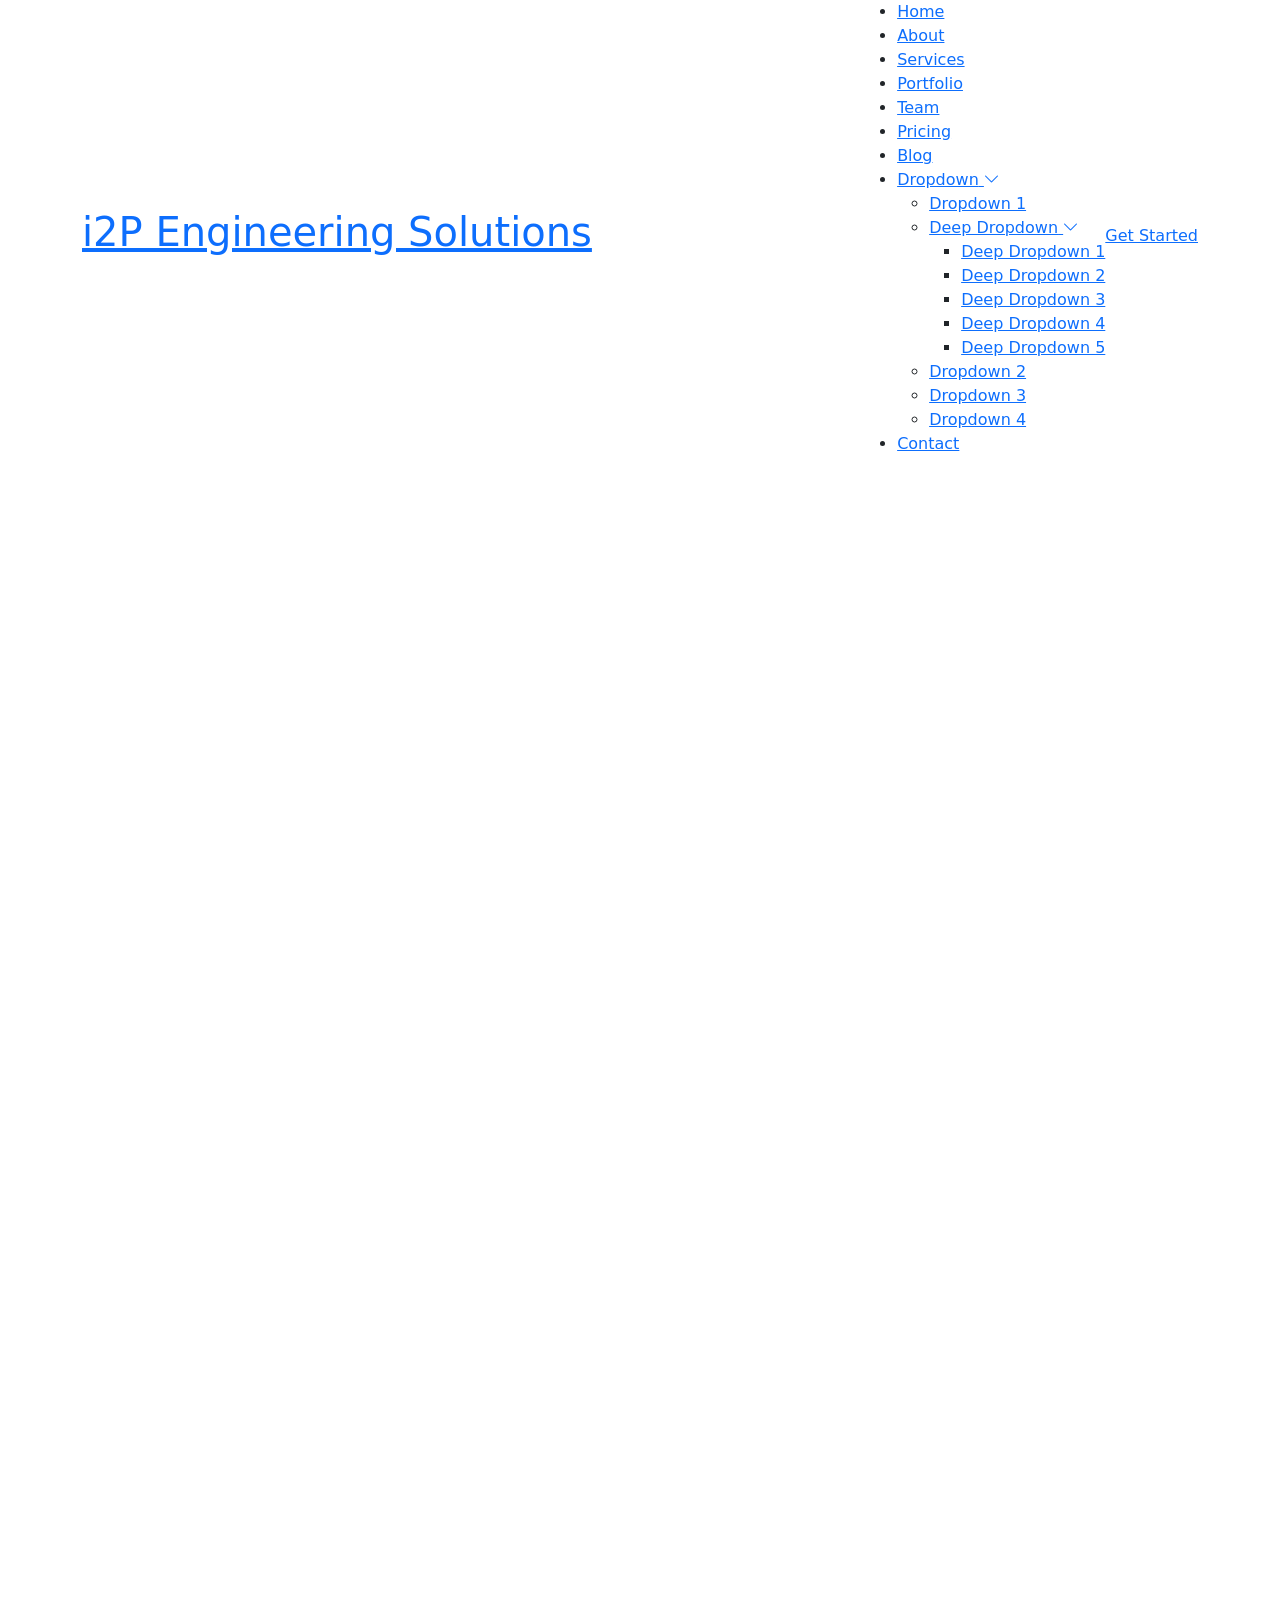
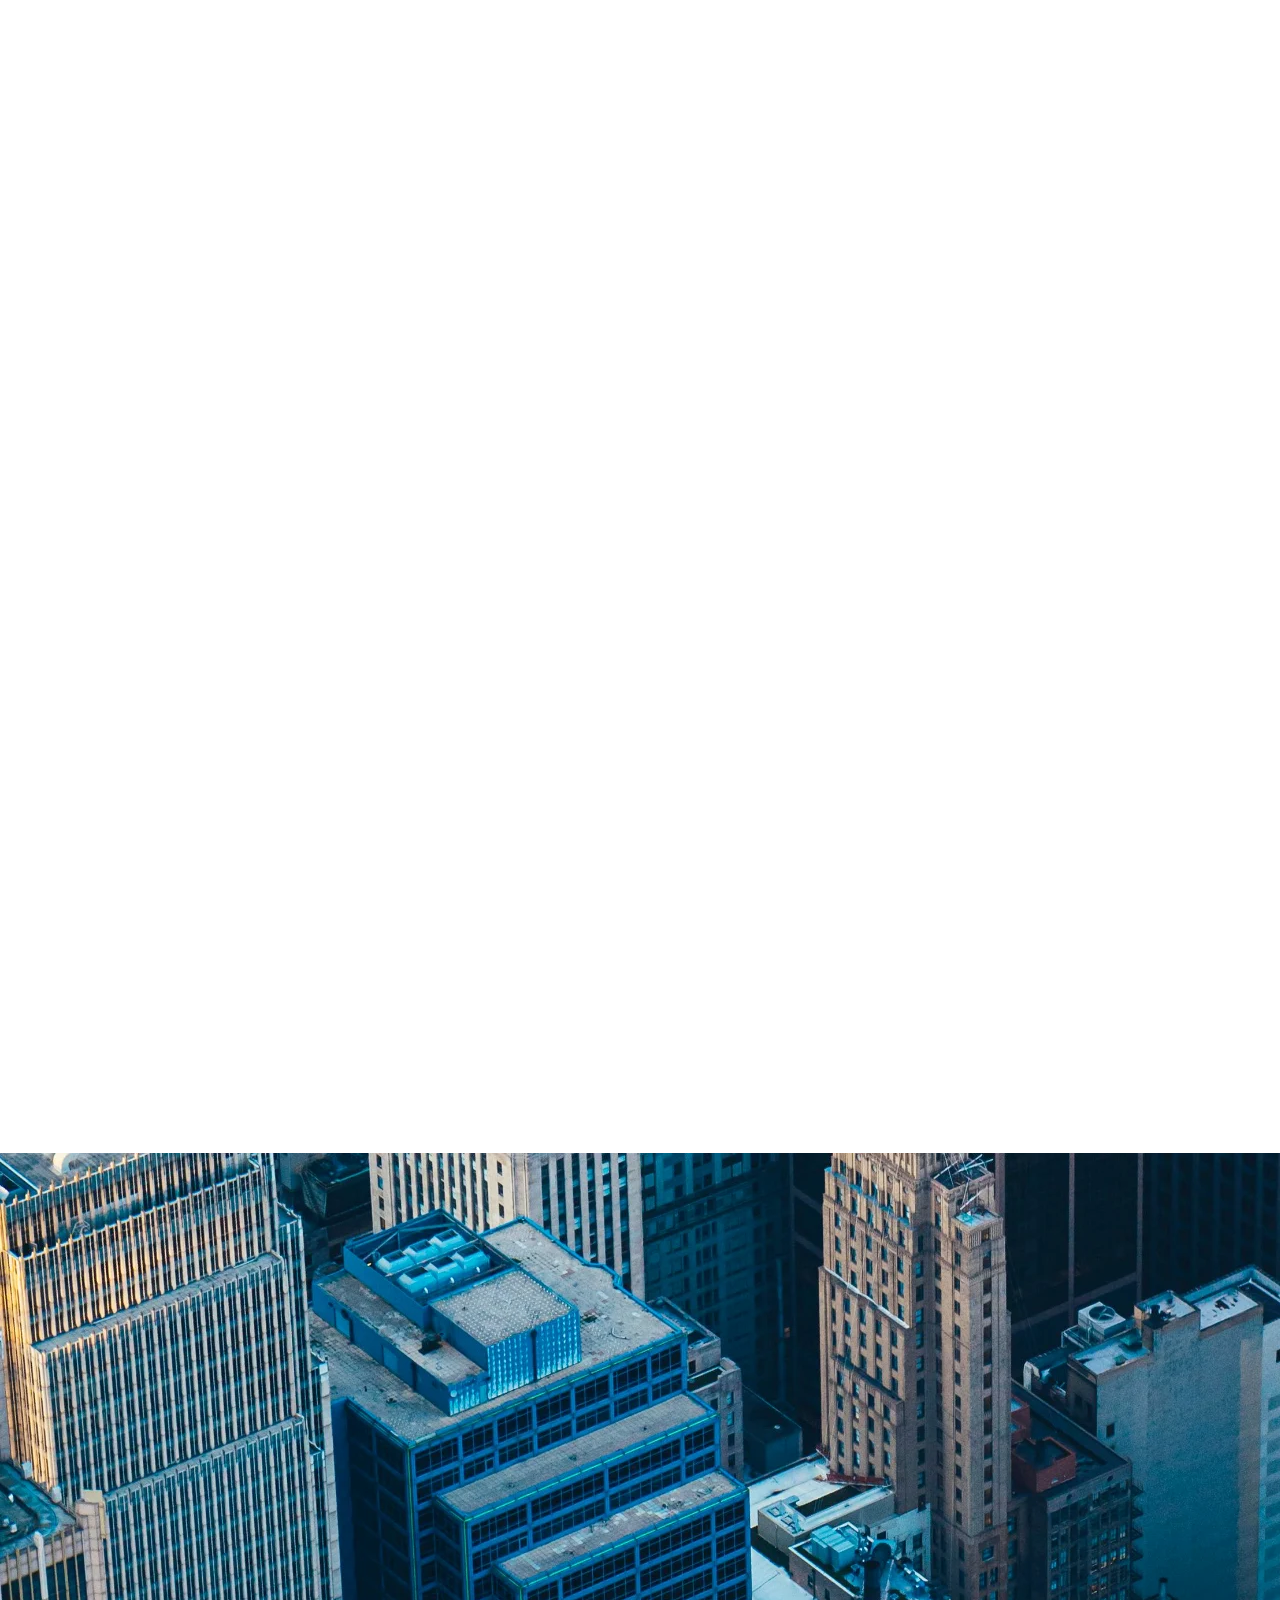
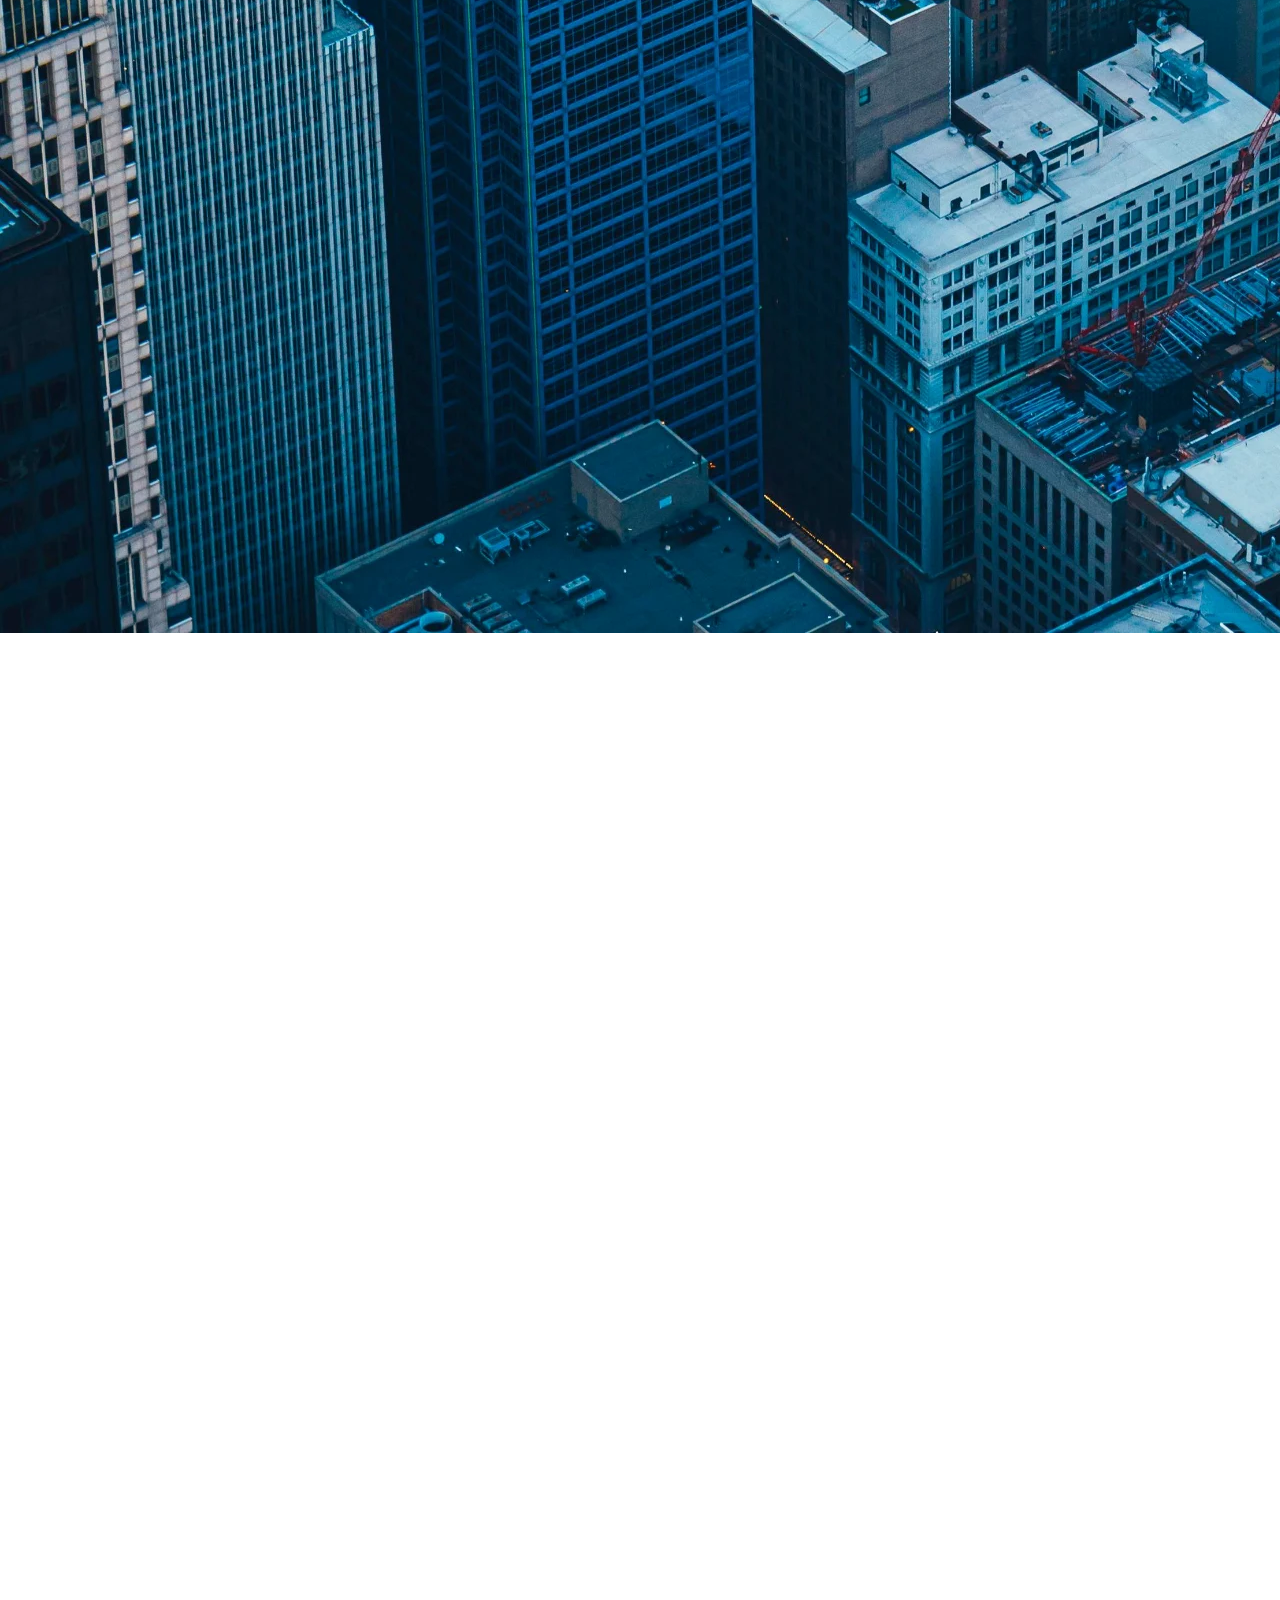
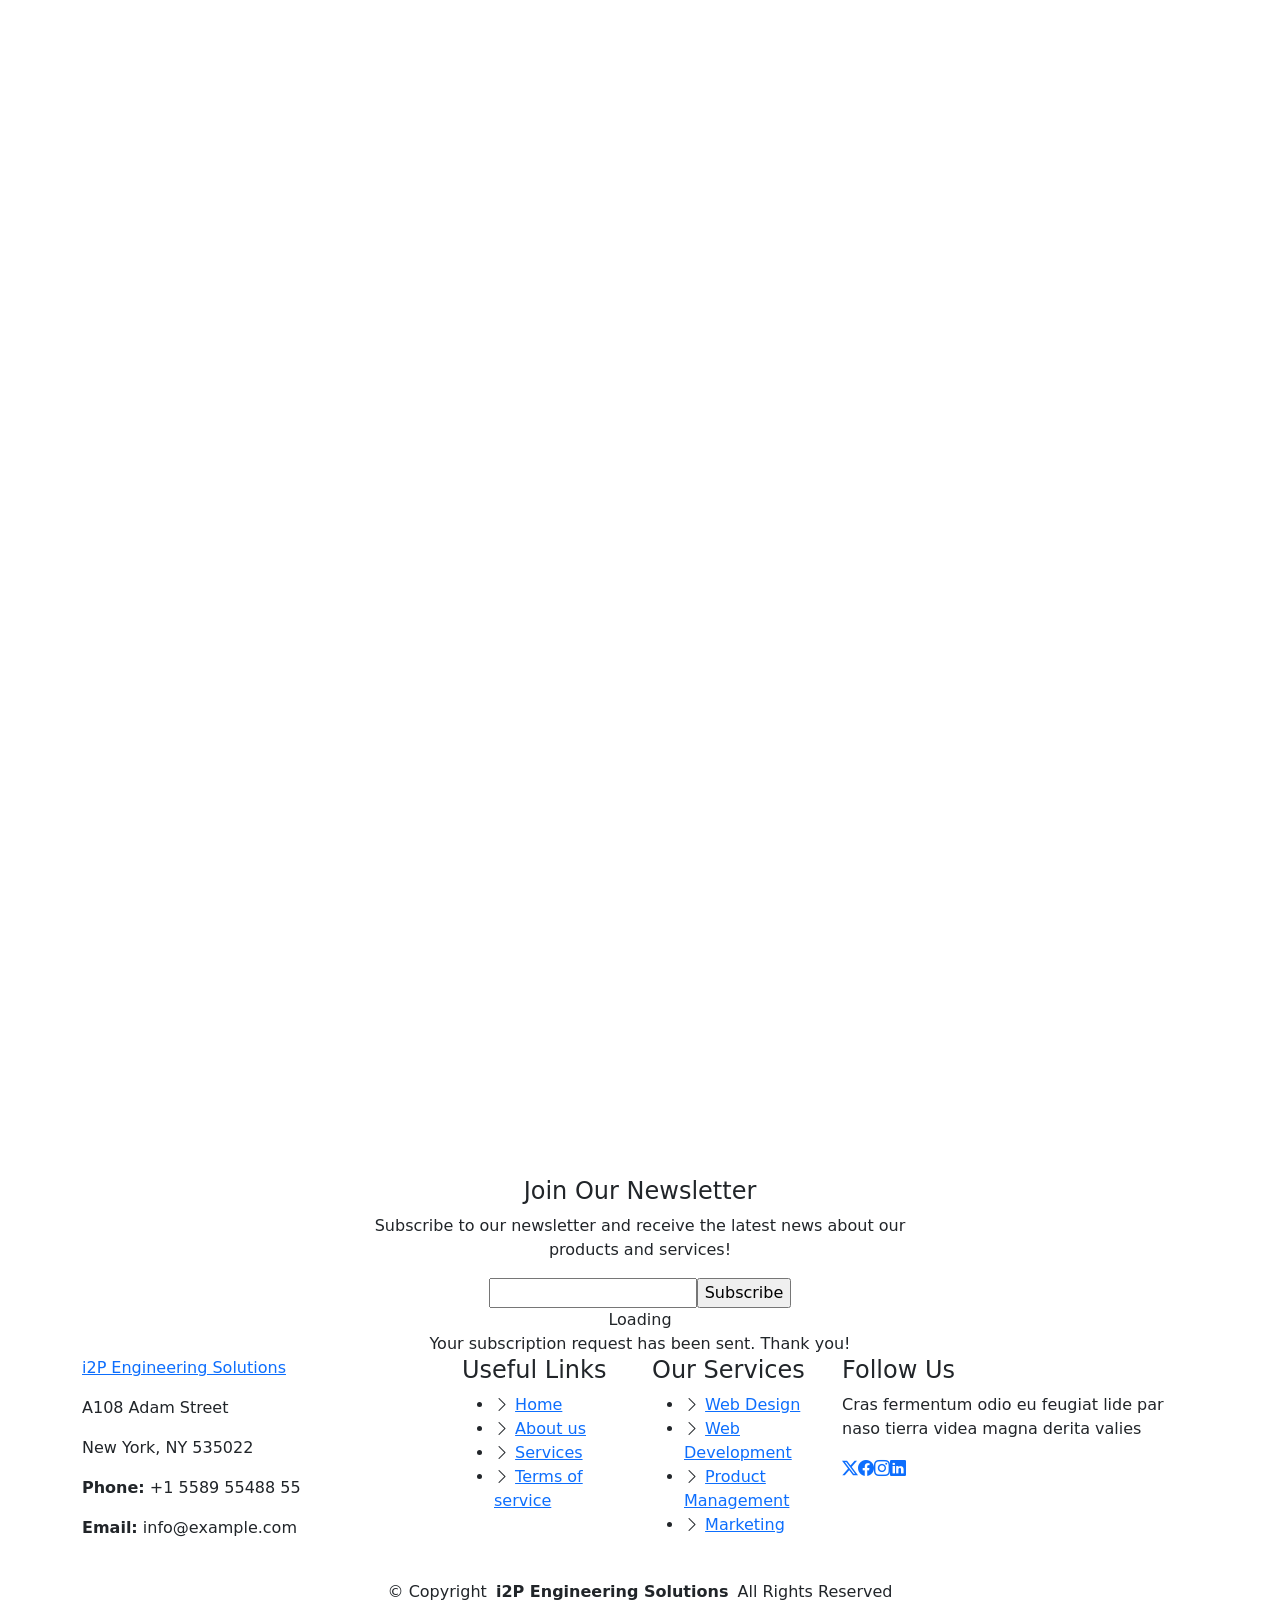
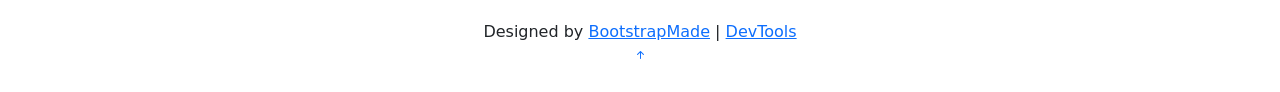
==== index.html @ 7c706ab8 "changed name" ====
<!DOCTYPE html>
<html lang="en">

<head>
  <meta charset="utf-8">
  <meta content="width=device-width, initial-scale=1.0" name="viewport">
  <title>Index - i2P Engineering Solutions</title>
  <meta name="description" content="">
  <meta name="keywords" content="">

  <!-- Favicons -->
  <link href="assets/img/favicon.png" rel="icon">
  <link href="assets/img/apple-touch-icon.png" rel="apple-touch-icon">

  <!-- Fonts -->
  <link href="https://fonts.googleapis.com" rel="preconnect">
  <link href="https://fonts.gstatic.com" rel="preconnect" crossorigin>
  <link href="https://fonts.googleapis.com/css2?family=Open+Sans:ital,wght@0,300;0,400;0,500;0,600;0,700;0,800;1,300;1,400;1,500;1,600;1,700;1,800&family=Poppins:ital,wght@0,100;0,200;0,300;0,400;0,500;0,600;0,700;0,800;0,900;1,100;1,200;1,300;1,400;1,500;1,600;1,700;1,800;1,900&family=Jost:ital,wght@0,100;0,200;0,300;0,400;0,500;0,600;0,700;0,800;0,900;1,100;1,200;1,300;1,400;1,500;1,600;1,700;1,800;1,900&display=swap" rel="stylesheet">

  <!-- Vendor CSS Files -->
  <link href="assets/vendor/bootstrap/css/bootstrap.min.css" rel="stylesheet">
  <link href="assets/vendor/bootstrap-icons/bootstrap-icons.css" rel="stylesheet">
  <link href="assets/vendor/aos/aos.css" rel="stylesheet">
  <link href="assets/vendor/glightbox/css/glightbox.min.css" rel="stylesheet">
  <link href="assets/vendor/swiper/swiper-bundle.min.css" rel="stylesheet">

  <!-- Main CSS File -->
  <link href="assets/css/main.css" rel="stylesheet">

  <!-- =======================================================
  * Company Name: i2P Engineering Solutions
  * Template URL: https://bootstrapmade.com/arsha-free-bootstrap-html-template-corporate/
  * Updated: Feb 22 2025 with Bootstrap v5.3.3
  * Author: BootstrapMade.com
  * License: https://bootstrapmade.com/license/
  ======================================================== -->
</head>

<body class="index-page">

  <header id="header" class="header d-flex align-items-center fixed-top">
    <div class="container-fluid container-xl position-relative d-flex align-items-center">

      <a href="index.html" class="logo d-flex align-items-center me-auto">
        <!-- Uncomment the line below if you also wish to use an image logo -->
        <!-- <img src="assets/img/logo.webp" alt=""> -->
        <h1 class="sitename">i2P Engineering Solutions</h1>
      </a>

      <nav id="navmenu" class="navmenu">
        <ul>
          <li><a href="#hero" class="active">Home</a></li>
          <li><a href="#about">About</a></li>
          <li><a href="#services">Services</a></li>
          <li><a href="#portfolio">Portfolio</a></li>
          <li><a href="#team">Team</a></li>
          <li><a href="#pricing">Pricing</a></li>
          <li><a href="blog.html">Blog</a></li>
          <li class="dropdown"><a href="#"><span>Dropdown</span> <i class="bi bi-chevron-down toggle-dropdown"></i></a>
            <ul>
              <li><a href="#">Dropdown 1</a></li>
              <li class="dropdown"><a href="#"><span>Deep Dropdown</span> <i class="bi bi-chevron-down toggle-dropdown"></i></a>
                <ul>
                  <li><a href="#">Deep Dropdown 1</a></li>
                  <li><a href="#">Deep Dropdown 2</a></li>
                  <li><a href="#">Deep Dropdown 3</a></li>
                  <li><a href="#">Deep Dropdown 4</a></li>
                  <li><a href="#">Deep Dropdown 5</a></li>
                </ul>
              </li>
              <li><a href="#">Dropdown 2</a></li>
              <li><a href="#">Dropdown 3</a></li>
              <li><a href="#">Dropdown 4</a></li>
            </ul>
          </li>
          <li><a href="#contact">Contact</a></li>
        </ul>
        <i class="mobile-nav-toggle d-xl-none bi bi-list"></i>
      </nav>

      <a class="btn-getstarted" href="#about">Get Started</a>

    </div>
  </header>

  <main class="main">

    <!-- Hero Section -->
    <section id="hero" class="hero section dark-background">

      <div class="container">
        <div class="row gy-4">
          <div class="col-lg-6 order-2 order-lg-1 d-flex flex-column justify-content-center" data-aos="zoom-out">
            <h1>Better Solutions For Your Business</h1>
            <p>We are team of talented designers making websites with Bootstrap</p>
            <div class="d-flex">
              <a href="#about" class="btn-get-started">Get Started</a>
              <a href="https://www.youtube.com/watch?v=Y7f98aduVJ8" class="glightbox btn-watch-video d-flex align-items-center"><i class="bi bi-play-circle"></i><span>Watch Video</span></a>
            </div>
          </div>
          <div class="col-lg-6 order-1 order-lg-2 hero-img" data-aos="zoom-out" data-aos-delay="200">
            <img src="assets/img/hero-img.png" class="img-fluid animated" alt="">
          </div>
        </div>
      </div>

    </section><!-- /Hero Section -->

    <!-- Clients Section -->
    <section id="clients" class="clients section light-background">

      <div class="container" data-aos="zoom-in">

        <div class="swiper init-swiper">
          <script type="application/json" class="swiper-config">
            {
              "loop": true,
              "speed": 600,
              "autoplay": {
                "delay": 5000
              },
              "slidesPerView": "auto",
              "pagination": {
                "el": ".swiper-pagination",
                "type": "bullets",
                "clickable": true
              },
              "breakpoints": {
                "320": {
                  "slidesPerView": 2,
                  "spaceBetween": 40
                },
                "480": {
                  "slidesPerView": 3,
                  "spaceBetween": 60
                },
                "640": {
                  "slidesPerView": 4,
                  "spaceBetween": 80
                },
                "992": {
                  "slidesPerView": 5,
                  "spaceBetween": 120
                },
                "1200": {
                  "slidesPerView": 6,
                  "spaceBetween": 120
                }
              }
            }
          </script>
          <div class="swiper-wrapper align-items-center">
            <div class="swiper-slide"><img src="assets/img/clients/clients-1.webp" class="img-fluid" alt=""></div>
            <div class="swiper-slide"><img src="assets/img/clients/clients-2.webp" class="img-fluid" alt=""></div>
            <div class="swiper-slide"><img src="assets/img/clients/clients-3.webp" class="img-fluid" alt=""></div>
            <div class="swiper-slide"><img src="assets/img/clients/clients-4.webp" class="img-fluid" alt=""></div>
            <div class="swiper-slide"><img src="assets/img/clients/clients-5.webp" class="img-fluid" alt=""></div>
            <div class="swiper-slide"><img src="assets/img/clients/clients-6.webp" class="img-fluid" alt=""></div>
            <div class="swiper-slide"><img src="assets/img/clients/clients-7.webp" class="img-fluid" alt=""></div>
            <div class="swiper-slide"><img src="assets/img/clients/clients-8.webp" class="img-fluid" alt=""></div>
          </div>
        </div>

      </div>

    </section><!-- /Clients Section -->

    <!-- About Section -->
    <section id="about" class="about section">

      <!-- Section Title -->
      <div class="container section-title" data-aos="fade-up">
        <h2>About Us</h2>
      </div><!-- End Section Title -->

      <div class="container">

        <div class="row gy-4">

          <div class="col-lg-6 content" data-aos="fade-up" data-aos-delay="100">
            <p>
              Lorem ipsum dolor sit amet, consectetur adipiscing elit, sed do eiusmod tempor incididunt ut labore et dolore
              magna aliqua.
            </p>
            <ul>
              <li><i class="bi bi-check2-circle"></i> <span>Ullamco laboris nisi ut aliquip ex ea commodo consequat.</span></li>
              <li><i class="bi bi-check2-circle"></i> <span>Duis aute irure dolor in reprehenderit in voluptate velit.</span></li>
              <li><i class="bi bi-check2-circle"></i> <span>Ullamco laboris nisi ut aliquip ex ea commodo</span></li>
            </ul>
          </div>

          <div class="col-lg-6" data-aos="fade-up" data-aos-delay="200">
            <p>Ullamco laboris nisi ut aliquip ex ea commodo consequat. Duis aute irure dolor in reprehenderit in voluptate velit esse cillum dolore eu fugiat nulla pariatur. Excepteur sint occaecat cupidatat non proident, sunt in culpa qui officia deserunt mollit anim id est laborum. </p>
            <a href="#" class="read-more"><span>Read More</span><i class="bi bi-arrow-right"></i></a>
          </div>

        </div>

      </div>

    </section><!-- /About Section -->

    <!-- Why Us Section -->
    <section id="why-us" class="section why-us light-background" data-builder="section">

      <div class="container-fluid">

        <div class="row gy-4">

          <div class="col-lg-7 d-flex flex-column justify-content-center order-2 order-lg-1">

            <div class="content px-xl-5" data-aos="fade-up" data-aos-delay="100">
              <h3><span>Eum ipsam laborum deleniti </span><strong>velit pariatur architecto aut nihil</strong></h3>
              <p>
                Lorem ipsum dolor sit amet, consectetur adipiscing elit, sed do eiusmod tempor incididunt ut labore et dolore magna aliqua. Duis aute irure dolor in reprehenderit
              </p>
            </div>

            <div class="faq-container px-xl-5" data-aos="fade-up" data-aos-delay="200">

              <div class="faq-item faq-active">

                <h3><span>01</span> Non consectetur a erat nam at lectus urna duis?</h3>
                <div class="faq-content">
                  <p>Feugiat pretium nibh ipsum consequat. Tempus iaculis urna id volutpat lacus laoreet non curabitur gravida. Venenatis lectus magna fringilla urna porttitor rhoncus dolor purus non.</p>
                </div>
                <i class="faq-toggle bi bi-chevron-right"></i>
              </div><!-- End Faq item-->

              <div class="faq-item">
                <h3><span>02</span> Feugiat scelerisque varius morbi enim nunc faucibus a pellentesque?</h3>
                <div class="faq-content">
                  <p>Dolor sit amet consectetur adipiscing elit pellentesque habitant morbi. Id interdum velit laoreet id donec ultrices. Fringilla phasellus faucibus scelerisque eleifend donec pretium. Est pellentesque elit ullamcorper dignissim. Mauris ultrices eros in cursus turpis massa tincidunt dui.</p>
                </div>
                <i class="faq-toggle bi bi-chevron-right"></i>
              </div><!-- End Faq item-->

              <div class="faq-item">
                <h3><span>03</span> Dolor sit amet consectetur adipiscing elit pellentesque?</h3>
                <div class="faq-content">
                  <p>Eleifend mi in nulla posuere sollicitudin aliquam ultrices sagittis orci. Faucibus pulvinar elementum integer enim. Sem nulla pharetra diam sit amet nisl suscipit. Rutrum tellus pellentesque eu tincidunt. Lectus urna duis convallis convallis tellus. Urna molestie at elementum eu facilisis sed odio morbi quis</p>
                </div>
                <i class="faq-toggle bi bi-chevron-right"></i>
              </div><!-- End Faq item-->

            </div>

          </div>

          <div class="col-lg-5 order-1 order-lg-2 why-us-img">
            <img src="assets/img/why-us.png" class="img-fluid" alt="" data-aos="zoom-in" data-aos-delay="100">
          </div>
        </div>

      </div>

    </section><!-- /Why Us Section -->

    <!-- Skills Section -->
    <section id="skills" class="skills section">

      <div class="container" data-aos="fade-up" data-aos-delay="100">

        <div class="row">

          <div class="col-lg-6 d-flex align-items-center">
            <img src="assets/img/illustration/illustration-10.webp" class="img-fluid" alt="">
          </div>

          <div class="col-lg-6 pt-4 pt-lg-0 content">

            <h3>Voluptatem dignissimos provident quasi corporis voluptas</h3>
            <p class="fst-italic">
              Lorem ipsum dolor sit amet, consectetur adipiscing elit, sed do eiusmod tempor incididunt ut labore et dolore magna aliqua.
            </p>

            <div class="skills-content skills-animation">

              <div class="progress">
                <span class="skill"><span>HTML</span> <i class="val">100%</i></span>
                <div class="progress-bar-wrap">
                  <div class="progress-bar" role="progressbar" aria-valuenow="100" aria-valuemin="0" aria-valuemax="100"></div>
                </div>
              </div><!-- End Skills Item -->

              <div class="progress">
                <span class="skill"><span>CSS</span> <i class="val">90%</i></span>
                <div class="progress-bar-wrap">
                  <div class="progress-bar" role="progressbar" aria-valuenow="90" aria-valuemin="0" aria-valuemax="100"></div>
                </div>
              </div><!-- End Skills Item -->

              <div class="progress">
                <span class="skill"><span>JavaScript</span> <i class="val">75%</i></span>
                <div class="progress-bar-wrap">
                  <div class="progress-bar" role="progressbar" aria-valuenow="75" aria-valuemin="0" aria-valuemax="100"></div>
                </div>
              </div><!-- End Skills Item -->

              <div class="progress">
                <span class="skill"><span>Photoshop</span> <i class="val">55%</i></span>
                <div class="progress-bar-wrap">
                  <div class="progress-bar" role="progressbar" aria-valuenow="55" aria-valuemin="0" aria-valuemax="100"></div>
                </div>
              </div><!-- End Skills Item -->

            </div>

          </div>
        </div>

      </div>

    </section><!-- /Skills Section -->

    <!-- Services Section -->
    <section id="services" class="services section light-background">

      <!-- Section Title -->
      <div class="container section-title" data-aos="fade-up">
        <h2>Services</h2>
        <p>Necessitatibus eius consequatur ex aliquid fuga eum quidem sint consectetur velit</p>
      </div><!-- End Section Title -->

      <div class="container">

        <div class="row gy-4">

          <div class="col-xl-3 col-md-6 d-flex" data-aos="fade-up" data-aos-delay="100">
            <div class="service-item position-relative">
              <div class="icon"><i class="bi bi-activity icon"></i></div>
              <h4><a href="" class="stretched-link">Lorem Ipsum</a></h4>
              <p>Voluptatum deleniti atque corrupti quos dolores et quas molestias excepturi</p>
            </div>
          </div><!-- End Service Item -->

          <div class="col-xl-3 col-md-6 d-flex" data-aos="fade-up" data-aos-delay="200">
            <div class="service-item position-relative">
              <div class="icon"><i class="bi bi-bounding-box-circles icon"></i></div>
              <h4><a href="" class="stretched-link">Sed ut perspici</a></h4>
              <p>Duis aute irure dolor in reprehenderit in voluptate velit esse cillum dolore</p>
            </div>
          </div><!-- End Service Item -->

          <div class="col-xl-3 col-md-6 d-flex" data-aos="fade-up" data-aos-delay="300">
            <div class="service-item position-relative">
              <div class="icon"><i class="bi bi-calendar4-week icon"></i></div>
              <h4><a href="" class="stretched-link">Magni Dolores</a></h4>
              <p>Excepteur sint occaecat cupidatat non proident, sunt in culpa qui officia</p>
            </div>
          </div><!-- End Service Item -->

          <div class="col-xl-3 col-md-6 d-flex" data-aos="fade-up" data-aos-delay="400">
            <div class="service-item position-relative">
              <div class="icon"><i class="bi bi-broadcast icon"></i></div>
              <h4><a href="" class="stretched-link">Nemo Enim</a></h4>
              <p>At vero eos et accusamus et iusto odio dignissimos ducimus qui blanditiis</p>
            </div>
          </div><!-- End Service Item -->

        </div>

      </div>

    </section><!-- /Services Section -->

    <!-- Work Process Section -->
    <section id="work-process" class="work-process section">

      <!-- Section Title -->
      <div class="container section-title" data-aos="fade-up">
        <h2>Work Process</h2>
        <p>Necessitatibus eius consequatur ex aliquid fuga eum quidem sint consectetur velit</p>
      </div><!-- End Section Title -->

      <div class="container" data-aos="fade-up" data-aos-delay="100">

        <div class="row gy-5">

          <div class="col-lg-4" data-aos="fade-up" data-aos-delay="200">
            <div class="steps-item">
              <div class="steps-image">
                <img src="assets/img/steps/steps-1.webp" alt="Step 1" class="img-fluid" loading="lazy">
              </div>
              <div class="steps-content">
                <div class="steps-number">01</div>
                <h3>Research &amp; Analysis</h3>
                <p>Nemo enim ipsam voluptatem quia voluptas sit aspernatur aut odit aut fugit, sed quia consequuntur magni dolores eos qui ratione.</p>
                <div class="steps-features">
                  <div class="feature-item">
                    <i class="bi bi-check-circle"></i>
                    <span>Market Research</span>
                  </div>
                  <div class="feature-item">
                    <i class="bi bi-check-circle"></i>
                    <span>Data Analysis</span>
                  </div>
                  <div class="feature-item">
                    <i class="bi bi-check-circle"></i>
                    <span>User Feedback</span>
                  </div>
                </div>
              </div>
            </div><!-- End Steps Item -->
          </div>

          <div class="col-lg-4" data-aos="fade-up" data-aos-delay="300">
            <div class="steps-item">
              <div class="steps-image">
                <img src="assets/img/steps/steps-2.webp" alt="Step 2" class="img-fluid" loading="lazy">
              </div>
              <div class="steps-content">
                <div class="steps-number">02</div>
                <h3>Design &amp; Planning</h3>
                <p>Ut enim ad minima veniam, quis nostrum exercitationem ullam corporis suscipit laboriosam, nisi ut aliquid ex ea commodi consequatur.</p>
                <div class="steps-features">
                  <div class="feature-item">
                    <i class="bi bi-check-circle"></i>
                    <span>Wireframing</span>
                  </div>
                  <div class="feature-item">
                    <i class="bi bi-check-circle"></i>
                    <span>UI/UX Design</span>
                  </div>
                  <div class="feature-item">
                    <i class="bi bi-check-circle"></i>
                    <span>Prototyping</span>
                  </div>
                </div>
              </div>
            </div><!-- End Steps Item -->
          </div>

          <div class="col-lg-4" data-aos="fade-up" data-aos-delay="400">
            <div class="steps-item">
              <div class="steps-image">
                <img src="assets/img/steps/steps-3.webp" alt="Step 3" class="img-fluid" loading="lazy">
              </div>
              <div class="steps-content">
                <div class="steps-number">03</div>
                <h3>Development &amp; Launch</h3>
                <p>Et harum quidem rerum facilis est et expedita distinctio. Nam libero tempore, cum soluta nobis est eligendi optio cumque nihil.</p>
                <div class="steps-features">
                  <div class="feature-item">
                    <i class="bi bi-check-circle"></i>
                    <span>Development</span>
                  </div>
                  <div class="feature-item">
                    <i class="bi bi-check-circle"></i>
                    <span>Testing</span>
                  </div>
                  <div class="feature-item">
                    <i class="bi bi-check-circle"></i>
                    <span>Deployment</span>
                  </div>
                </div>
              </div>
            </div><!-- End Steps Item -->
          </div>

        </div>

      </div>

    </section><!-- /Work Process Section -->

    <!-- Call To Action Section -->
    <section id="call-to-action" class="call-to-action section dark-background">

      <img src="assets/img/bg/bg-8.webp" alt="">

      <div class="container">

        <div class="row" data-aos="zoom-in" data-aos-delay="100">
          <div class="col-xl-9 text-center text-xl-start">
            <h3>Call To Action</h3>
            <p>Duis aute irure dolor in reprehenderit in voluptate velit esse cillum dolore eu fugiat nulla pariatur. Excepteur sint occaecat cupidatat non proident, sunt in culpa qui officia deserunt mollit anim id est laborum.</p>
          </div>
          <div class="col-xl-3 cta-btn-container text-center">
            <a class="cta-btn align-middle" href="#">Call To Action</a>
          </div>
        </div>

      </div>

    </section><!-- /Call To Action Section -->

    <!-- Portfolio Section -->
    <section id="portfolio" class="portfolio section">

      <!-- Section Title -->
      <div class="container section-title" data-aos="fade-up">
        <h2>Portfolio</h2>
        <p>Necessitatibus eius consequatur ex aliquid fuga eum quidem sint consectetur velit</p>
      </div><!-- End Section Title -->

      <div class="container">

        <div class="isotope-layout" data-default-filter="*" data-layout="masonry" data-sort="original-order">

          <ul class="portfolio-filters isotope-filters" data-aos="fade-up" data-aos-delay="100">
            <li data-filter="*" class="filter-active">All</li>
            <li data-filter=".filter-app">App</li>
            <li data-filter=".filter-product">Card</li>
            <li data-filter=".filter-branding">Web</li>
          </ul><!-- End Portfolio Filters -->

          <div class="row gy-4 isotope-container" data-aos="fade-up" data-aos-delay="200">

            <div class="col-lg-4 col-md-6 portfolio-item isotope-item filter-app">
              <img src="assets/img/portfolio/portfolio-portrait-1.webp" class="img-fluid" alt="">
              <div class="portfolio-info">
                <h4>App 1</h4>
                <p>Lorem ipsum, dolor sit</p>
                <a href="assets/img/portfolio/portfolio-portrait-1.webp" title="App 1" data-gallery="portfolio-gallery-app" class="glightbox preview-link"><i class="bi bi-zoom-in"></i></a>
                <a href="portfolio-details.html" title="More Details" class="details-link"><i class="bi bi-link-45deg"></i></a>
              </div>
            </div><!-- End Portfolio Item -->

            <div class="col-lg-4 col-md-6 portfolio-item isotope-item filter-product">
              <img src="assets/img/portfolio/portfolio-1.webp" class="img-fluid" alt="">
              <div class="portfolio-info">
                <h4>Product 1</h4>
                <p>Lorem ipsum, dolor sit</p>
                <a href="assets/img/portfolio/portfolio-1.webp" title="Product 1" data-gallery="portfolio-gallery-product" class="glightbox preview-link"><i class="bi bi-zoom-in"></i></a>
                <a href="portfolio-details.html" title="More Details" class="details-link"><i class="bi bi-link-45deg"></i></a>
              </div>
            </div><!-- End Portfolio Item -->

            <div class="col-lg-4 col-md-6 portfolio-item isotope-item filter-branding">
              <img src="assets/img/portfolio/portfolio-3.webp" class="img-fluid" alt="">
              <div class="portfolio-info">
                <h4>Branding 1</h4>
                <p>Lorem ipsum, dolor sit</p>
                <a href="assets/img/portfolio/portfolio-3.webp" title="Branding 1" data-gallery="portfolio-gallery-branding" class="glightbox preview-link"><i class="bi bi-zoom-in"></i></a>
                <a href="portfolio-details.html" title="More Details" class="details-link"><i class="bi bi-link-45deg"></i></a>
              </div>
            </div><!-- End Portfolio Item -->

            <div class="col-lg-4 col-md-6 portfolio-item isotope-item filter-app">
              <img src="assets/img/portfolio/portfolio-4.webp" class="img-fluid" alt="">
              <div class="portfolio-info">
                <h4>App 2</h4>
                <p>Lorem ipsum, dolor sit</p>
                <a href="assets/img/portfolio/portfolio-4.webp" title="App 2" data-gallery="portfolio-gallery-app" class="glightbox preview-link"><i class="bi bi-zoom-in"></i></a>
                <a href="portfolio-details.html" title="More Details" class="details-link"><i class="bi bi-link-45deg"></i></a>
              </div>
            </div><!-- End Portfolio Item -->

            <div class="col-lg-4 col-md-6 portfolio-item isotope-item filter-product">
              <img src="assets/img/portfolio/portfolio-portrait-2.webp" class="img-fluid" alt="">
              <div class="portfolio-info">
                <h4>Product 2</h4>
                <p>Lorem ipsum, dolor sit</p>
                <a href="assets/img/portfolio/portfolio-portrait-2.webp" title="Product 2" data-gallery="portfolio-gallery-product" class="glightbox preview-link"><i class="bi bi-zoom-in"></i></a>
                <a href="portfolio-details.html" title="More Details" class="details-link"><i class="bi bi-link-45deg"></i></a>
              </div>
            </div><!-- End Portfolio Item -->

            <div class="col-lg-4 col-md-6 portfolio-item isotope-item filter-branding">
              <img src="assets/img/portfolio/portfolio-portrait-3.webp" class="img-fluid" alt="">
              <div class="portfolio-info">
                <h4>Branding 2</h4>
                <p>Lorem ipsum, dolor sit</p>
                <a href="assets/img/portfolio/portfolio-portrait-3.webp" title="Branding 2" data-gallery="portfolio-gallery-branding" class="glightbox preview-link"><i class="bi bi-zoom-in"></i></a>
                <a href="portfolio-details.html" title="More Details" class="details-link"><i class="bi bi-link-45deg"></i></a>
              </div>
            </div><!-- End Portfolio Item -->

            <div class="col-lg-4 col-md-6 portfolio-item isotope-item filter-app">
              <img src="assets/img/portfolio/portfolio-7.webp" class="img-fluid" alt="">
              <div class="portfolio-info">
                <h4>App 3</h4>
                <p>Lorem ipsum, dolor sit</p>
                <a href="assets/img/portfolio/portfolio-7.webp" title="App 3" data-gallery="portfolio-gallery-app" class="glightbox preview-link"><i class="bi bi-zoom-in"></i></a>
                <a href="portfolio-details.html" title="More Details" class="details-link"><i class="bi bi-link-45deg"></i></a>
              </div>
            </div><!-- End Portfolio Item -->

            <div class="col-lg-4 col-md-6 portfolio-item isotope-item filter-product">
              <img src="assets/img/portfolio/portfolio-8.webp" class="img-fluid" alt="">
              <div class="portfolio-info">
                <h4>Product 3</h4>
                <p>Lorem ipsum, dolor sit</p>
                <a href="assets/img/portfolio/portfolio-8.webp" title="Product 3" data-gallery="portfolio-gallery-product" class="glightbox preview-link"><i class="bi bi-zoom-in"></i></a>
                <a href="portfolio-details.html" title="More Details" class="details-link"><i class="bi bi-link-45deg"></i></a>
              </div>
            </div><!-- End Portfolio Item -->

            <div class="col-lg-4 col-md-6 portfolio-item isotope-item filter-branding">
              <img src="assets/img/portfolio/portfolio-9.webp" class="img-fluid" alt="">
              <div class="portfolio-info">
                <h4>Branding 3</h4>
                <p>Lorem ipsum, dolor sit</p>
                <a href="assets/img/portfolio/portfolio-9.webp" title="Branding 2" data-gallery="portfolio-gallery-branding" class="glightbox preview-link"><i class="bi bi-zoom-in"></i></a>
                <a href="portfolio-details.html" title="More Details" class="details-link"><i class="bi bi-link-45deg"></i></a>
              </div>
            </div><!-- End Portfolio Item -->

          </div><!-- End Portfolio Container -->

        </div>

      </div>

    </section><!-- /Portfolio Section -->

    <!-- Team Section -->
    <section id="team" class="team section">

      <!-- Section Title -->
      <div class="container section-title" data-aos="fade-up">
        <h2>Team</h2>
        <p>Necessitatibus eius consequatur ex aliquid fuga eum quidem sint consectetur velit</p>
      </div><!-- End Section Title -->

      <div class="container">

        <div class="row gy-4">

          <div class="col-lg-6" data-aos="fade-up" data-aos-delay="100">
            <div class="team-member d-flex align-items-start">
              <div class="pic"><img src="assets/img/person/person-m-7.webp" class="img-fluid" alt=""></div>
              <div class="member-info">
                <h4>Walter White</h4>
                <span>Chief Executive Officer</span>
                <p>Explicabo voluptatem mollitia et repellat qui dolorum quasi</p>
                <div class="social">
                  <a href=""><i class="bi bi-twitter-x"></i></a>
                  <a href=""><i class="bi bi-facebook"></i></a>
                  <a href=""><i class="bi bi-instagram"></i></a>
                  <a href=""> <i class="bi bi-linkedin"></i> </a>
                </div>
              </div>
            </div>
          </div><!-- End Team Member -->

          <div class="col-lg-6" data-aos="fade-up" data-aos-delay="200">
            <div class="team-member d-flex align-items-start">
              <div class="pic"><img src="assets/img/person/person-f-8.webp" class="img-fluid" alt=""></div>
              <div class="member-info">
                <h4>Sarah Jhonson</h4>
                <span>Product Manager</span>
                <p>Aut maiores voluptates amet et quis praesentium qui senda para</p>
                <div class="social">
                  <a href=""><i class="bi bi-twitter-x"></i></a>
                  <a href=""><i class="bi bi-facebook"></i></a>
                  <a href=""><i class="bi bi-instagram"></i></a>
                  <a href=""> <i class="bi bi-linkedin"></i> </a>
                </div>
              </div>
            </div>
          </div><!-- End Team Member -->

          <div class="col-lg-6" data-aos="fade-up" data-aos-delay="300">
            <div class="team-member d-flex align-items-start">
              <div class="pic"><img src="assets/img/person/person-m-6.webp" class="img-fluid" alt=""></div>
              <div class="member-info">
                <h4>William Anderson</h4>
                <span>CTO</span>
                <p>Quisquam facilis cum velit laborum corrupti fuga rerum quia</p>
                <div class="social">
                  <a href=""><i class="bi bi-twitter-x"></i></a>
                  <a href=""><i class="bi bi-facebook"></i></a>
                  <a href=""><i class="bi bi-instagram"></i></a>
                  <a href=""> <i class="bi bi-linkedin"></i> </a>
                </div>
              </div>
            </div>
          </div><!-- End Team Member -->

          <div class="col-lg-6" data-aos="fade-up" data-aos-delay="400">
            <div class="team-member d-flex align-items-start">
              <div class="pic"><img src="assets/img/person/person-f-4.webp" class="img-fluid" alt=""></div>
              <div class="member-info">
                <h4>Amanda Jepson</h4>
                <span>Accountant</span>
                <p>Dolorum tempora officiis odit laborum officiis et et accusamus</p>
                <div class="social">
                  <a href=""><i class="bi bi-twitter-x"></i></a>
                  <a href=""><i class="bi bi-facebook"></i></a>
                  <a href=""><i class="bi bi-instagram"></i></a>
                  <a href=""> <i class="bi bi-linkedin"></i> </a>
                </div>
              </div>
            </div>
          </div><!-- End Team Member -->

        </div>

      </div>

    </section><!-- /Team Section -->

    <!-- Pricing Section -->
    <section id="pricing" class="pricing section light-background">

      <!-- Section Title -->
      <div class="container section-title" data-aos="fade-up">
        <h2>Pricing</h2>
        <p>Necessitatibus eius consequatur ex aliquid fuga eum quidem sint consectetur velit</p>
      </div><!-- End Section Title -->

      <div class="container">

        <div class="row gy-4">

          <div class="col-lg-4" data-aos="zoom-in" data-aos-delay="100">
            <div class="pricing-item">
              <h3>Free Plan</h3>
              <h4><sup>$</sup>0<span> / month</span></h4>
              <ul>
                <li><i class="bi bi-check"></i> <span>Quam adipiscing vitae proin</span></li>
                <li><i class="bi bi-check"></i> <span>Nec feugiat nisl pretium</span></li>
                <li><i class="bi bi-check"></i> <span>Nulla at volutpat diam uteera</span></li>
                <li class="na"><i class="bi bi-x"></i> <span>Pharetra massa massa ultricies</span></li>
                <li class="na"><i class="bi bi-x"></i> <span>Massa ultricies mi quis hendrerit</span></li>
              </ul>
              <a href="#" class="buy-btn">Buy Now</a>
            </div>
          </div><!-- End Pricing Item -->

          <div class="col-lg-4" data-aos="zoom-in" data-aos-delay="200">
            <div class="pricing-item featured">
              <h3>Business Plan</h3>
              <h4><sup>$</sup>29<span> / month</span></h4>
              <ul>
                <li><i class="bi bi-check"></i> <span>Quam adipiscing vitae proin</span></li>
                <li><i class="bi bi-check"></i> <span>Nec feugiat nisl pretium</span></li>
                <li><i class="bi bi-check"></i> <span>Nulla at volutpat diam uteera</span></li>
                <li><i class="bi bi-check"></i> <span>Pharetra massa massa ultricies</span></li>
                <li><i class="bi bi-check"></i> <span>Massa ultricies mi quis hendrerit</span></li>
              </ul>
              <a href="#" class="buy-btn">Buy Now</a>
            </div>
          </div><!-- End Pricing Item -->

          <div class="col-lg-4" data-aos="zoom-in" data-aos-delay="300">
            <div class="pricing-item">
              <h3>Developer Plan</h3>
              <h4><sup>$</sup>49<span> / month</span></h4>
              <ul>
                <li><i class="bi bi-check"></i> <span>Quam adipiscing vitae proin</span></li>
                <li><i class="bi bi-check"></i> <span>Nec feugiat nisl pretium</span></li>
                <li><i class="bi bi-check"></i> <span>Nulla at volutpat diam uteera</span></li>
                <li><i class="bi bi-check"></i> <span>Pharetra massa massa ultricies</span></li>
                <li><i class="bi bi-check"></i> <span>Massa ultricies mi quis hendrerit</span></li>
              </ul>
              <a href="#" class="buy-btn">Buy Now</a>
            </div>
          </div><!-- End Pricing Item -->

        </div>

      </div>

    </section><!-- /Pricing Section -->

    <!-- Testimonials Section -->
    <section id="testimonials" class="testimonials section">

      <!-- Section Title -->
      <div class="container section-title" data-aos="fade-up">
        <h2>Testimonials</h2>
        <p>Necessitatibus eius consequatur ex aliquid fuga eum quidem sint consectetur velit</p>
      </div><!-- End Section Title -->

      <div class="container" data-aos="fade-up" data-aos-delay="100">

        <div class="swiper init-swiper">
          <script type="application/json" class="swiper-config">
            {
              "loop": true,
              "speed": 600,
              "autoplay": {
                "delay": 5000
              },
              "slidesPerView": "auto",
              "pagination": {
                "el": ".swiper-pagination",
                "type": "bullets",
                "clickable": true
              }
            }
          </script>
          <div class="swiper-wrapper">

            <div class="swiper-slide">
              <div class="testimonial-item">
                <img src="assets/img/person/person-m-9.webp" class="testimonial-img" alt="">
                <h3>Saul Goodman</h3>
                <h4>Ceo &amp; Founder</h4>
                <div class="stars">
                  <i class="bi bi-star-fill"></i><i class="bi bi-star-fill"></i><i class="bi bi-star-fill"></i><i class="bi bi-star-fill"></i><i class="bi bi-star-fill"></i>
                </div>
                <p>
                  <i class="bi bi-quote quote-icon-left"></i>
                  <span>Proin iaculis purus consequat sem cure digni ssim donec porttitora entum suscipit rhoncus. Accusantium quam, ultricies eget id, aliquam eget nibh et. Maecen aliquam, risus at semper.</span>
                  <i class="bi bi-quote quote-icon-right"></i>
                </p>
              </div>
            </div><!-- End testimonial item -->

            <div class="swiper-slide">
              <div class="testimonial-item">
                <img src="assets/img/person/person-f-5.webp" class="testimonial-img" alt="">
                <h3>Sara Wilsson</h3>
                <h4>Designer</h4>
                <div class="stars">
                  <i class="bi bi-star-fill"></i><i class="bi bi-star-fill"></i><i class="bi bi-star-fill"></i><i class="bi bi-star-fill"></i><i class="bi bi-star-fill"></i>
                </div>
                <p>
                  <i class="bi bi-quote quote-icon-left"></i>
                  <span>Export tempor illum tamen malis malis eram quae irure esse labore quem cillum quid cillum eram malis quorum velit fore eram velit sunt aliqua noster fugiat irure amet legam anim culpa.</span>
                  <i class="bi bi-quote quote-icon-right"></i>
                </p>
              </div>
            </div><!-- End testimonial item -->

            <div class="swiper-slide">
              <div class="testimonial-item">
                <img src="assets/img/person/person-f-12.webp" class="testimonial-img" alt="">
                <h3>Jena Karlis</h3>
                <h4>Store Owner</h4>
                <div class="stars">
                  <i class="bi bi-star-fill"></i><i class="bi bi-star-fill"></i><i class="bi bi-star-fill"></i><i class="bi bi-star-fill"></i><i class="bi bi-star-fill"></i>
                </div>
                <p>
                  <i class="bi bi-quote quote-icon-left"></i>
                  <span>Enim nisi quem export duis labore cillum quae magna enim sint quorum nulla quem veniam duis minim tempor labore quem eram duis noster aute amet eram fore quis sint minim.</span>
                  <i class="bi bi-quote quote-icon-right"></i>
                </p>
              </div>
            </div><!-- End testimonial item -->

            <div class="swiper-slide">
              <div class="testimonial-item">
                <img src="assets/img/person/person-m-12.webp" class="testimonial-img" alt="">
                <h3>Matt Brandon</h3>
                <h4>Freelancer</h4>
                <div class="stars">
                  <i class="bi bi-star-fill"></i><i class="bi bi-star-fill"></i><i class="bi bi-star-fill"></i><i class="bi bi-star-fill"></i><i class="bi bi-star-fill"></i>
                </div>
                <p>
                  <i class="bi bi-quote quote-icon-left"></i>
                  <span>Fugiat enim eram quae cillum dolore dolor amet nulla culpa multos export minim fugiat minim velit minim dolor enim duis veniam ipsum anim magna sunt elit fore quem dolore labore illum veniam.</span>
                  <i class="bi bi-quote quote-icon-right"></i>
                </p>
              </div>
            </div><!-- End testimonial item -->

            <div class="swiper-slide">
              <div class="testimonial-item">
                <img src="assets/img/person/person-m-13.webp" class="testimonial-img" alt="">
                <h3>John Larson</h3>
                <h4>Entrepreneur</h4>
                <div class="stars">
                  <i class="bi bi-star-fill"></i><i class="bi bi-star-fill"></i><i class="bi bi-star-fill"></i><i class="bi bi-star-fill"></i><i class="bi bi-star-fill"></i>
                </div>
                <p>
                  <i class="bi bi-quote quote-icon-left"></i>
                  <span>Quis quorum aliqua sint quem legam fore sunt eram irure aliqua veniam tempor noster veniam enim culpa labore duis sunt culpa nulla illum cillum fugiat legam esse veniam culpa fore nisi cillum quid.</span>
                  <i class="bi bi-quote quote-icon-right"></i>
                </p>
              </div>
            </div><!-- End testimonial item -->

          </div>
          <div class="swiper-pagination"></div>
        </div>

      </div>

    </section><!-- /Testimonials Section -->

    <!-- Faq 2 Section -->
    <section id="faq-2" class="faq-2 section light-background">

      <!-- Section Title -->
      <div class="container section-title" data-aos="fade-up">
        <h2>Frequently Asked Questions</h2>
        <p>Magnam dolores commodi suscipit. Necessitatibus eius consequatur ex aliquid fuga eum quidem. Sit sint consectetur velit. Quisquam quos quisquam cupiditate. Et nemo qui impedit suscipit alias ea. Quia fugiat sit in iste officiis commodi quidem hic quas.</p>
      </div><!-- End Section Title -->

      <div class="container">

        <div class="row justify-content-center">

          <div class="col-lg-10">

            <div class="faq-container">

              <div class="faq-item faq-active" data-aos="fade-up" data-aos-delay="200">
                <i class="faq-icon bi bi-question-circle"></i>
                <h3>Non consectetur a erat nam at lectus urna duis?</h3>
                <div class="faq-content">
                  <p>Feugiat pretium nibh ipsum consequat. Tempus iaculis urna id volutpat lacus laoreet non curabitur gravida. Venenatis lectus magna fringilla urna porttitor rhoncus dolor purus non.</p>
                </div>
                <i class="faq-toggle bi bi-chevron-right"></i>
              </div><!-- End Faq item-->

              <div class="faq-item" data-aos="fade-up" data-aos-delay="300">
                <i class="faq-icon bi bi-question-circle"></i>
                <h3>Feugiat scelerisque varius morbi enim nunc faucibus a pellentesque?</h3>
                <div class="faq-content">
                  <p>Dolor sit amet consectetur adipiscing elit pellentesque habitant morbi. Id interdum velit laoreet id donec ultrices. Fringilla phasellus faucibus scelerisque eleifend donec pretium. Est pellentesque elit ullamcorper dignissim. Mauris ultrices eros in cursus turpis massa tincidunt dui.</p>
                </div>
                <i class="faq-toggle bi bi-chevron-right"></i>
              </div><!-- End Faq item-->

              <div class="faq-item" data-aos="fade-up" data-aos-delay="400">
                <i class="faq-icon bi bi-question-circle"></i>
                <h3>Dolor sit amet consectetur adipiscing elit pellentesque?</h3>
                <div class="faq-content">
                  <p>Eleifend mi in nulla posuere sollicitudin aliquam ultrices sagittis orci. Faucibus pulvinar elementum integer enim. Sem nulla pharetra diam sit amet nisl suscipit. Rutrum tellus pellentesque eu tincidunt. Lectus urna duis convallis convallis tellus. Urna molestie at elementum eu facilisis sed odio morbi quis</p>
                </div>
                <i class="faq-toggle bi bi-chevron-right"></i>
              </div><!-- End Faq item-->

              <div class="faq-item" data-aos="fade-up" data-aos-delay="500">
                <i class="faq-icon bi bi-question-circle"></i>
                <h3>Ac odio tempor orci dapibus. Aliquam eleifend mi in nulla?</h3>
                <div class="faq-content">
                  <p>Dolor sit amet consectetur adipiscing elit pellentesque habitant morbi. Id interdum velit laoreet id donec ultrices. Fringilla phasellus faucibus scelerisque eleifend donec pretium. Est pellentesque elit ullamcorper dignissim. Mauris ultrices eros in cursus turpis massa tincidunt dui.</p>
                </div>
                <i class="faq-toggle bi bi-chevron-right"></i>
              </div><!-- End Faq item-->

              <div class="faq-item" data-aos="fade-up" data-aos-delay="600">
                <i class="faq-icon bi bi-question-circle"></i>
                <h3>Tempus quam pellentesque nec nam aliquam sem et tortor consequat?</h3>
                <div class="faq-content">
                  <p>Molestie a iaculis at erat pellentesque adipiscing commodo. Dignissim suspendisse in est ante in. Nunc vel risus commodo viverra maecenas accumsan. Sit amet nisl suscipit adipiscing bibendum est. Purus gravida quis blandit turpis cursus in</p>
                </div>
                <i class="faq-toggle bi bi-chevron-right"></i>
              </div><!-- End Faq item-->

            </div>

          </div>

        </div>

      </div>

    </section><!-- /Faq 2 Section -->

    <!-- Subscribe Section -->
    <section id="subscribe" class="subscribe section">
      <div class="container" data-aos="fade-up" data-aos-delay="100">
        <div class="row gy-4 justify-content-between align-items-center">
          <div class="col-lg-6">
            <div class="cta-content" data-aos="fade-up" data-aos-delay="200">
              <h2>Subscribe to our newsletter</h2>
              <p>Proin eget tortor risus. Mauris blandit aliquet elit, eget tincidunt nibh pulvinar a. Curabitur aliquet quam id dui posuere blandit.</p>
              <form action="forms/newsletter.php" method="post" class="php-email-form cta-form" data-aos="fade-up" data-aos-delay="300">
                <div class="input-group mb-3">
                  <input type="email" class="form-control" placeholder="Email address..." aria-label="Email address" aria-describedby="button-subscribe">
                  <button class="btn btn-primary" type="submit" id="button-subscribe">Subscribe</button>
                </div>
                <div class="loading">Loading</div>
                <div class="error-message"></div>
                <div class="sent-message">Your subscription request has been sent. Thank you!</div>
              </form>
            </div>
          </div>
          <div class="col-lg-4">
            <div class="cta-image" data-aos="zoom-out" data-aos-delay="200">
              <img src="assets/img/cta/cta-1.webp" alt="" class="img-fluid">
            </div>
          </div>
        </div>
      </div>
    </section><!-- /Subscribe Section -->

    <!-- Recent Blog Postst Section -->
    <section id="recent-blog-postst" class="recent-blog-postst section light-background">

      <!-- Section Title -->
      <div class="container section-title" data-aos="fade-up">
        <h2>Recent Blog Posts</h2>
        <p>Necessitatibus eius consequatur ex aliquid fuga eum quidem sint consectetur velit</p>
      </div><!-- End Section Title -->

      <div class="container">

        <div class="row gy-5">

          <div class="col-xl-4 col-md-6">
            <div class="post-item position-relative h-100" data-aos="fade-up" data-aos-delay="100">

              <div class="post-img position-relative overflow-hidden">
                <img src="assets/img/blog/blog-post-1.webp" class="img-fluid" alt="">
                <span class="post-date">December 12</span>
              </div>

              <div class="post-content d-flex flex-column">

                <h3 class="post-title">Eum ad dolor et. Autem aut fugiat debitis</h3>

                <div class="meta d-flex align-items-center">
                  <div class="d-flex align-items-center">
                    <i class="bi bi-person"></i> <span class="ps-2">Julia Parker</span>
                  </div>
                  <span class="px-3 text-black-50">/</span>
                  <div class="d-flex align-items-center">
                    <i class="bi bi-folder2"></i> <span class="ps-2">Politics</span>
                  </div>
                </div>

                <hr>

                <a href="blog-details.html" class="readmore stretched-link"><span>Read More</span><i class="bi bi-arrow-right"></i></a>

              </div>

            </div>
          </div><!-- End post item -->

          <div class="col-xl-4 col-md-6">
            <div class="post-item position-relative h-100" data-aos="fade-up" data-aos-delay="200">

              <div class="post-img position-relative overflow-hidden">
                <img src="assets/img/blog/blog-post-2.webp" class="img-fluid" alt="">
                <span class="post-date">July 17</span>
              </div>

              <div class="post-content d-flex flex-column">

                <h3 class="post-title">Et repellendus molestiae qui est sed omnis</h3>

                <div class="meta d-flex align-items-center">
                  <div class="d-flex align-items-center">
                    <i class="bi bi-person"></i> <span class="ps-2">Mario Douglas</span>
                  </div>
                  <span class="px-3 text-black-50">/</span>
                  <div class="d-flex align-items-center">
                    <i class="bi bi-folder2"></i> <span class="ps-2">Sports</span>
                  </div>
                </div>

                <hr>

                <a href="blog-details.html" class="readmore stretched-link"><span>Read More</span><i class="bi bi-arrow-right"></i></a>

              </div>

            </div>
          </div><!-- End post item -->

          <div class="col-xl-4 col-md-6" data-aos="fade-up" data-aos-delay="300">
            <div class="post-item position-relative h-100">

              <div class="post-img position-relative overflow-hidden">
                <img src="assets/img/blog/blog-post-3.webp" class="img-fluid" alt="">
                <span class="post-date">September 05</span>
              </div>

              <div class="post-content d-flex flex-column">

                <h3 class="post-title">Quia assumenda est et veritati tirana ploder</h3>

                <div class="meta d-flex align-items-center">
                  <div class="d-flex align-items-center">
                    <i class="bi bi-person"></i> <span class="ps-2">Lisa Hunter</span>
                  </div>
                  <span class="px-3 text-black-50">/</span>
                  <div class="d-flex align-items-center">
                    <i class="bi bi-folder2"></i> <span class="ps-2">Economics</span>
                  </div>
                </div>

                <hr>

                <a href="blog-details.html" class="readmore stretched-link"><span>Read More</span><i class="bi bi-arrow-right"></i></a>

              </div>

            </div>
          </div><!-- End post item -->

        </div>

      </div>

    </section><!-- /Recent Blog Postst Section -->

    <!-- Contact Section -->
    <section id="contact" class="contact section">

      <!-- Section Title -->
      <div class="container section-title" data-aos="fade-up">
        <h2>Contact</h2>
        <p>Necessitatibus eius consequatur ex aliquid fuga eum quidem sint consectetur velit</p>
      </div><!-- End Section Title -->

      <div class="container" data-aos="fade-up" data-aos-delay="100">

        <div class="row gy-4">

          <div class="col-lg-5">

            <div class="info-wrap">
              <div class="info-item d-flex" data-aos="fade-up" data-aos-delay="200">
                <i class="bi bi-geo-alt flex-shrink-0"></i>
                <div>
                  <h3>Address</h3>
                  <p>A108 Adam Street, New York, NY 535022</p>
                </div>
              </div><!-- End Info Item -->

              <div class="info-item d-flex" data-aos="fade-up" data-aos-delay="300">
                <i class="bi bi-telephone flex-shrink-0"></i>
                <div>
                  <h3>Call Us</h3>
                  <p>+1 5589 55488 55</p>
                </div>
              </div><!-- End Info Item -->

              <div class="info-item d-flex" data-aos="fade-up" data-aos-delay="400">
                <i class="bi bi-envelope flex-shrink-0"></i>
                <div>
                  <h3>Email Us</h3>
                  <p>info@example.com</p>
                </div>
              </div><!-- End Info Item -->

              <iframe src="https://www.google.com/maps/embed?pb=!1m14!1m8!1m3!1d48389.78314118045!2d-74.006138!3d40.710059!3m2!1i1024!2i768!4f13.1!3m3!1m2!1s0x89c25a22a3bda30d%3A0xb89d1fe6bc499443!2sDowntown%20Conference%20Center!5e0!3m2!1sen!2sus!4v1676961268712!5m2!1sen!2sus" frameborder="0" style="border:0; width: 100%; height: 270px;" allowfullscreen="" loading="lazy" referrerpolicy="no-referrer-when-downgrade"></iframe>
            </div>
          </div>

          <div class="col-lg-7">
            <form action="forms/contact.php" method="post" class="php-email-form" data-aos="fade-up" data-aos-delay="200">
              <div class="row gy-4">

                <div class="col-md-6">
                  <label for="name-field" class="pb-2">Your Name</label>
                  <input type="text" name="name" id="name-field" class="form-control" required="">
                </div>

                <div class="col-md-6">
                  <label for="email-field" class="pb-2">Your Email</label>
                  <input type="email" class="form-control" name="email" id="email-field" required="">
                </div>

                <div class="col-md-12">
                  <label for="subject-field" class="pb-2">Subject</label>
                  <input type="text" class="form-control" name="subject" id="subject-field" required="">
                </div>

                <div class="col-md-12">
                  <label for="message-field" class="pb-2">Message</label>
                  <textarea class="form-control" name="message" rows="10" id="message-field" required=""></textarea>
                </div>

                <div class="col-md-12 text-center">
                  <div class="loading">Loading</div>
                  <div class="error-message"></div>
                  <div class="sent-message">Your message has been sent. Thank you!</div>

                  <button type="submit">Send Message</button>
                </div>

              </div>
            </form>
          </div><!-- End Contact Form -->

        </div>

      </div>

    </section><!-- /Contact Section -->

  </main>

  <footer id="footer" class="footer">

    <div class="footer-newsletter">
      <div class="container">
        <div class="row justify-content-center text-center">
          <div class="col-lg-6">
            <h4>Join Our Newsletter</h4>
            <p>Subscribe to our newsletter and receive the latest news about our products and services!</p>
            <form action="forms/newsletter.php" method="post" class="php-email-form">
              <div class="newsletter-form"><input type="email" name="email"><input type="submit" value="Subscribe"></div>
              <div class="loading">Loading</div>
              <div class="error-message"></div>
              <div class="sent-message">Your subscription request has been sent. Thank you!</div>
            </form>
          </div>
        </div>
      </div>
    </div>

    <div class="container footer-top">
      <div class="row gy-4">
        <div class="col-lg-4 col-md-6 footer-about">
          <a href="index.html" class="d-flex align-items-center">
            <span class="sitename">i2P Engineering Solutions</span>
          </a>
          <div class="footer-contact pt-3">
            <p>A108 Adam Street</p>
            <p>New York, NY 535022</p>
            <p class="mt-3"><strong>Phone:</strong> <span>+1 5589 55488 55</span></p>
            <p><strong>Email:</strong> <span>info@example.com</span></p>
          </div>
        </div>

        <div class="col-lg-2 col-md-3 footer-links">
          <h4>Useful Links</h4>
          <ul>
            <li><i class="bi bi-chevron-right"></i> <a href="#">Home</a></li>
            <li><i class="bi bi-chevron-right"></i> <a href="#">About us</a></li>
            <li><i class="bi bi-chevron-right"></i> <a href="#">Services</a></li>
            <li><i class="bi bi-chevron-right"></i> <a href="#">Terms of service</a></li>
          </ul>
        </div>

        <div class="col-lg-2 col-md-3 footer-links">
          <h4>Our Services</h4>
          <ul>
            <li><i class="bi bi-chevron-right"></i> <a href="#">Web Design</a></li>
            <li><i class="bi bi-chevron-right"></i> <a href="#">Web Development</a></li>
            <li><i class="bi bi-chevron-right"></i> <a href="#">Product Management</a></li>
            <li><i class="bi bi-chevron-right"></i> <a href="#">Marketing</a></li>
          </ul>
        </div>

        <div class="col-lg-4 col-md-12">
          <h4>Follow Us</h4>
          <p>Cras fermentum odio eu feugiat lide par naso tierra videa magna derita valies</p>
          <div class="social-links d-flex">
            <a href=""><i class="bi bi-twitter-x"></i></a>
            <a href=""><i class="bi bi-facebook"></i></a>
            <a href=""><i class="bi bi-instagram"></i></a>
            <a href=""><i class="bi bi-linkedin"></i></a>
          </div>
        </div>

      </div>
    </div>

    <div class="container copyright text-center mt-4">
      <p>© <span>Copyright</span> <strong class="px-1 sitename">i2P Engineering Solutions</strong> <span>All Rights Reserved</span></p>
      <div class="credits">
        <!-- All the links in the footer should remain intact. -->
        <!-- You can delete the links only if you've purchased the pro version. -->
        <!-- Licensing information: https://bootstrapmade.com/license/ -->
        <!-- Purchase the pro version with working PHP/AJAX contact form: [buy-url] -->
        Designed by <a href="https://bootstrapmade.com/">BootstrapMade</a> | <a href="https://bootstrapmade.com/tools/">DevTools</a>
      </div>
    </div>

  </footer>

  <!-- Scroll Top -->
  <a href="#" id="scroll-top" class="scroll-top d-flex align-items-center justify-content-center"><i class="bi bi-arrow-up-short"></i></a>

  <!-- Preloader -->
  <div id="preloader"></div>

  <!-- Vendor JS Files -->
  <script src="assets/vendor/bootstrap/js/bootstrap.bundle.min.js"></script>
  <script src="assets/vendor/php-email-form/validate.js"></script>
  <script src="assets/vendor/aos/aos.js"></script>
  <script src="assets/vendor/glightbox/js/glightbox.min.js"></script>
  <script src="assets/vendor/swiper/swiper-bundle.min.js"></script>
  <script src="assets/vendor/waypoints/noframework.waypoints.js"></script>
  <script src="assets/vendor/imagesloaded/imagesloaded.pkgd.min.js"></script>
  <script src="assets/vendor/isotope-layout/isotope.pkgd.min.js"></script>

  <!-- Main JS File -->
  <script src="assets/js/main.js"></script>

</body>

</html>
---- assets/css/main.css ----
/**
* Template Name: Arsha
* Template URL: https://bootstrapmade.com/arsha-free-bootstrap-html-template-corporate/
* Updated: Feb 22 2025 with Bootstrap v5.3.3
* Author: BootstrapMade.com
* License: https://bootstrapmade.com/license/
*/

/*--------------------------------------------------------------
# Font & Color Variables
# Help: https://bootstrapmade.com/color-system/
--------------------------------------------------------------*/
/* Fonts */
:root {
  --default-font: "Open Sans",  system-ui, -apple-system, "Segoe UI", Roboto, "Helvetica Neue", Arial, "Noto Sans", "Liberation Sans", sans-serif, "Apple Color Emoji", "Segoe UI Emoji", "Segoe UI Symbol", "Noto Color Emoji";
  --heading-font: "Jost",  sans-serif;
  --nav-font: "Poppins",  sans-serif;
}

/* Global Colors - The following color variables are used throughout the website. Updating them here will change the color scheme of the entire website */
:root { 
  --background-color: #ffffff; /* Background color for the entire website, including individual sections */
  --default-color: #444444; /* Default color used for the majority of the text content across the entire website */
  --heading-color: #37517e; /* Color for headings, subheadings and title throughout the website */
  --accent-color: #47b2e4; /* Accent color that represents your brand on the website. It's used for buttons, links, and other elements that need to stand out */
  --surface-color: #ffffff; /* The surface color is used as a background of boxed elements within sections, such as cards, icon boxes, or other elements that require a visual separation from the global background. */
  --contrast-color: #ffffff; /* Contrast color for text, ensuring readability against backgrounds of accent, heading, or default colors. */
}

/* Nav Menu Colors - The following color variables are used specifically for the navigation menu. They are separate from the global colors to allow for more customization options */
:root {
  --nav-color: #ffffff;  /* The default color of the main navmenu links */
  --nav-hover-color: #47b2e4; /* Applied to main navmenu links when they are hovered over or active */
  --nav-mobile-background-color: #ffffff; /* Used as the background color for mobile navigation menu */
  --nav-dropdown-background-color: #ffffff; /* Used as the background color for dropdown items that appear when hovering over primary navigation items */
  --nav-dropdown-color: #444444; /* Used for navigation links of the dropdown items in the navigation menu. */
  --nav-dropdown-hover-color: #47b2e4; /* Similar to --nav-hover-color, this color is applied to dropdown navigation links when they are hovered over. */
}

/* Color Presets - These classes override global colors when applied to any section or element, providing reuse of the sam color scheme. */

.light-background {
  --background-color: #f5f6f8;
  --surface-color: #ffffff;
}

.dark-background {
  --background-color: #37517e;
  --default-color: #ffffff;
  --heading-color: #ffffff;
  --surface-color: #4668a2;
  --contrast-color: #ffffff;
}

/* Smooth scroll */
:root {
  scroll-behavior: smooth;
}

/*--------------------------------------------------------------
# General Styling & Shared Classes
--------------------------------------------------------------*/
body {
  color: var(--default-color);
  background-color: var(--background-color);
  font-family: var(--default-font);
}

a {
  color: var(--accent-color);
  text-decoration: none;
  transition: 0.3s;
}

a:hover {
  color: color-mix(in srgb, var(--accent-color), transparent 25%);
  text-decoration: none;
}

h1,
h2,
h3,
h4,
h5,
h6 {
  color: var(--heading-color);
  font-family: var(--heading-font);
}

/* PHP Email Form Messages
------------------------------*/
.php-email-form .error-message {
  display: none;
  background: #df1529;
  color: #ffffff;
  text-align: left;
  padding: 15px;
  margin-bottom: 24px;
  font-weight: 600;
}

.php-email-form .sent-message {
  display: none;
  color: #ffffff;
  background: #059652;
  text-align: center;
  padding: 15px;
  margin-bottom: 24px;
  font-weight: 600;
}

.php-email-form .loading {
  display: none;
  background: var(--surface-color);
  text-align: center;
  padding: 15px;
  margin-bottom: 24px;
}

.php-email-form .loading:before {
  content: "";
  display: inline-block;
  border-radius: 50%;
  width: 24px;
  height: 24px;
  margin: 0 10px -6px 0;
  border: 3px solid var(--accent-color);
  border-top-color: var(--surface-color);
  animation: php-email-form-loading 1s linear infinite;
}

@keyframes php-email-form-loading {
  0% {
    transform: rotate(0deg);
  }

  100% {
    transform: rotate(360deg);
  }
}

/*--------------------------------------------------------------
# Global Header
--------------------------------------------------------------*/
.header {
  --background-color: #3d4d6a;
  --heading-color: #ffffff;
  color: var(--default-color);
  background-color: var(--background-color);
  padding: 15px 0;
  transition: all 0.5s;
  z-index: 997;
}

.header .logo {
  line-height: 1;
}

.header .logo img {
  max-height: 36px;
  margin-right: 8px;
}

.header .logo h1 {
  font-size: 30px;
  margin: 0;
  font-weight: 500;
  color: var(--heading-color);
  letter-spacing: 2px;
  text-transform: uppercase;
}

.header .btn-getstarted,
.header .btn-getstarted:focus {
  color: var(--contrast-color);
  background: var(--accent-color);
  font-size: 14px;
  padding: 8px 25px;
  margin: 0 0 0 30px;
  border-radius: 50px;
  transition: 0.3s;
}

.header .btn-getstarted:hover,
.header .btn-getstarted:focus:hover {
  color: var(--contrast-color);
  background: color-mix(in srgb, var(--accent-color), transparent 15%);
}

@media (max-width: 1200px) {
  .header .logo {
    order: 1;
  }

  .header .btn-getstarted {
    order: 2;
    margin: 0 15px 0 0;
    padding: 6px 15px;
  }

  .header .navmenu {
    order: 3;
  }
}

/* Index Page Header
------------------------------*/
.index-page .header {
  --background-color: rgba(255, 255, 255, 0);
  --heading-color: #ffffff;
  --nav-color: #ffffff;
}

/* Index Page Header on Scroll
------------------------------*/
.index-page.scrolled .header {
  --background-color: rgba(40, 58, 90, 0.9);
}

/*--------------------------------------------------------------
# Navigation Menu
--------------------------------------------------------------*/
/* Desktop Navigation */
@media (min-width: 1200px) {
  .navmenu {
    padding: 0;
  }

  .navmenu ul {
    margin: 0;
    padding: 0;
    display: flex;
    list-style: none;
    align-items: center;
  }

  .navmenu li {
    position: relative;
  }

  .navmenu a,
  .navmenu a:focus {
    color: var(--nav-color);
    padding: 18px 15px;
    font-size: 15px;
    font-family: var(--nav-font);
    font-weight: 400;
    display: flex;
    align-items: center;
    justify-content: space-between;
    white-space: nowrap;
    transition: 0.3s;
  }

  .navmenu a i,
  .navmenu a:focus i {
    font-size: 12px;
    line-height: 0;
    margin-left: 5px;
    transition: 0.3s;
  }

  .navmenu li:last-child a {
    padding-right: 0;
  }

  .navmenu li:hover>a,
  .navmenu .active,
  .navmenu .active:focus {
    color: var(--nav-hover-color);
  }

  .navmenu .dropdown ul {
    margin: 0;
    padding: 10px 0;
    background: var(--nav-dropdown-background-color);
    display: block;
    position: absolute;
    visibility: hidden;
    left: 14px;
    top: 130%;
    opacity: 0;
    transition: 0.3s;
    border-radius: 4px;
    z-index: 99;
    box-shadow: 0px 0px 30px rgba(0, 0, 0, 0.1);
  }

  .navmenu .dropdown ul li {
    min-width: 200px;
  }

  .navmenu .dropdown ul a {
    padding: 10px 20px;
    font-size: 15px;
    text-transform: none;
    color: var(--nav-dropdown-color);
  }

  .navmenu .dropdown ul a i {
    font-size: 12px;
  }

  .navmenu .dropdown ul a:hover,
  .navmenu .dropdown ul .active:hover,
  .navmenu .dropdown ul li:hover>a {
    color: var(--nav-dropdown-hover-color);
  }

  .navmenu .dropdown:hover>ul {
    opacity: 1;
    top: 100%;
    visibility: visible;
  }

  .navmenu .dropdown .dropdown ul {
    top: 0;
    left: -90%;
    visibility: hidden;
  }

  .navmenu .dropdown .dropdown:hover>ul {
    opacity: 1;
    top: 0;
    left: -100%;
    visibility: visible;
  }

  .navmenu .megamenu {
    position: static;
  }

  .navmenu .megamenu ul {
    margin: 0;
    padding: 10px;
    background: var(--nav-dropdown-background-color);
    box-shadow: 0px 0px 20px rgba(0, 0, 0, 0.1);
    position: absolute;
    top: 130%;
    left: 0;
    right: 0;
    visibility: hidden;
    opacity: 0;
    display: flex;
    transition: 0.3s;
    border-radius: 4px;
    z-index: 99;
  }

  .navmenu .megamenu ul li {
    flex: 1;
  }

  .navmenu .megamenu ul li a,
  .navmenu .megamenu ul li:hover>a {
    padding: 10px 20px;
    font-size: 15px;
    color: var(--nav-dropdown-color);
  }

  .navmenu .megamenu ul li a:hover,
  .navmenu .megamenu ul li .active,
  .navmenu .megamenu ul li .active:hover {
    color: var(--nav-dropdown-hover-color);
  }

  .navmenu .megamenu:hover>ul {
    opacity: 1;
    top: 100%;
    visibility: visible;
  }

  .navmenu .dd-box-shadow {
    box-shadow: 0px 0px 30px rgba(0, 0, 0, 0.1);
  }
}

/* Mobile Navigation */
@media (max-width: 1199px) {
  .mobile-nav-toggle {
    color: var(--nav-color);
    font-size: 28px;
    line-height: 0;
    margin-right: 10px;
    cursor: pointer;
    transition: color 0.3s;
  }

  .navmenu {
    padding: 0;
    z-index: 9997;
  }

  .navmenu ul {
    display: none;
    list-style: none;
    position: absolute;
    inset: 60px 20px 20px 20px;
    padding: 10px 0;
    margin: 0;
    border-radius: 6px;
    background-color: var(--nav-mobile-background-color);
    overflow-y: auto;
    transition: 0.3s;
    z-index: 9998;
    box-shadow: 0px 0px 30px rgba(0, 0, 0, 0.1);
  }

  .navmenu a,
  .navmenu a:focus {
    color: var(--nav-dropdown-color);
    padding: 10px 20px;
    font-family: var(--nav-font);
    font-size: 17px;
    font-weight: 500;
    display: flex;
    align-items: center;
    justify-content: space-between;
    white-space: nowrap;
    transition: 0.3s;
  }

  .navmenu a i,
  .navmenu a:focus i {
    font-size: 12px;
    line-height: 0;
    margin-left: 5px;
    width: 30px;
    height: 30px;
    display: flex;
    align-items: center;
    justify-content: center;
    border-radius: 50%;
    transition: 0.3s;
    background-color: color-mix(in srgb, var(--accent-color), transparent 90%);
  }

  .navmenu a i:hover,
  .navmenu a:focus i:hover {
    background-color: var(--accent-color);
    color: var(--contrast-color);
  }

  .navmenu a:hover,
  .navmenu .active,
  .navmenu .active:focus {
    color: var(--nav-dropdown-hover-color);
  }

  .navmenu .active i,
  .navmenu .active:focus i {
    background-color: var(--accent-color);
    color: var(--contrast-color);
    transform: rotate(180deg);
  }

  .navmenu .dropdown ul {
    position: static;
    display: none;
    z-index: 99;
    padding: 10px 0;
    margin: 10px 20px;
    background-color: var(--nav-dropdown-background-color);
    border: 1px solid color-mix(in srgb, var(--default-color), transparent 90%);
    box-shadow: none;
    transition: all 0.5s ease-in-out;
  }

  .navmenu .dropdown ul ul {
    background-color: rgba(33, 37, 41, 0.1);
  }

  .navmenu .dropdown>.dropdown-active {
    display: block;
    background-color: rgba(33, 37, 41, 0.03);
  }

  .mobile-nav-active {
    overflow: hidden;
  }

  .mobile-nav-active .mobile-nav-toggle {
    color: #fff;
    position: absolute;
    font-size: 32px;
    top: 15px;
    right: 15px;
    margin-right: 0;
    z-index: 9999;
  }

  .mobile-nav-active .navmenu {
    position: fixed;
    overflow: hidden;
    inset: 0;
    background: rgba(33, 37, 41, 0.8);
    transition: 0.3s;
  }

  .mobile-nav-active .navmenu>ul {
    display: block;
  }
}

/*--------------------------------------------------------------
# Global Footer
--------------------------------------------------------------*/
.footer {
  color: var(--default-color);
  background-color: var(--background-color);
  font-size: 14px;
  padding-bottom: 50px;
  position: relative;
}

.footer .footer-newsletter {
  background-color: color-mix(in srgb, var(--heading-color), transparent 95%);
  padding: 50px 0;
}

.footer .footer-newsletter h4 {
  font-size: 24px;
}

.footer .footer-newsletter .newsletter-form {
  margin-top: 30px;
  margin-bottom: 15px;
  padding: 6px 8px;
  position: relative;
  background-color: color-mix(in srgb, var(--background-color), transparent 50%);
  border: 1px solid color-mix(in srgb, var(--default-color), transparent 90%);
  box-shadow: 0px 2px 25px rgba(0, 0, 0, 0.1);
  display: flex;
  transition: 0.3s;
  border-radius: 50px;
}

.footer .footer-newsletter .newsletter-form:focus-within {
  border-color: var(--accent-color);
}

.footer .footer-newsletter .newsletter-form input[type=email] {
  border: 0;
  padding: 4px;
  width: 100%;
  background-color: color-mix(in srgb, var(--background-color), transparent 50%);
  color: var(--default-color);
}

.footer .footer-newsletter .newsletter-form input[type=email]:focus-visible {
  outline: none;
}

.footer .footer-newsletter .newsletter-form input[type=submit] {
  border: 0;
  font-size: 16px;
  padding: 0 20px;
  margin: -7px -8px -7px 0;
  background: var(--accent-color);
  color: var(--contrast-color);
  transition: 0.3s;
  border-radius: 50px;
}

.footer .footer-newsletter .newsletter-form input[type=submit]:hover {
  background: color-mix(in srgb, var(--accent-color), transparent 20%);
}

.footer .footer-top {
  padding-top: 50px;
}

.footer .social-links a {
  display: flex;
  align-items: center;
  justify-content: center;
  width: 40px;
  height: 40px;
  border-radius: 50%;
  border: 1px solid color-mix(in srgb, var(--default-color), transparent 50%);
  font-size: 16px;
  color: color-mix(in srgb, var(--default-color), transparent 20%);
  margin-right: 10px;
  transition: 0.3s;
}

.footer .social-links a:hover {
  color: var(--accent-color);
  border-color: var(--accent-color);
}

.footer h4 {
  font-size: 16px;
  font-weight: bold;
  position: relative;
  padding-bottom: 12px;
}

.footer .footer-links {
  margin-bottom: 30px;
}

.footer .footer-links ul {
  list-style: none;
  padding: 0;
  margin: 0;
}

.footer .footer-links ul i {
  margin-right: 3px;
  font-size: 12px;
  line-height: 0;
  color: var(--accent-color);
}

.footer .footer-links ul li {
  padding: 10px 0;
  display: flex;
  align-items: center;
}

.footer .footer-links ul li:first-child {
  padding-top: 0;
}

.footer .footer-links ul a {
  display: inline-block;
  color: color-mix(in srgb, var(--default-color), transparent 20%);
  line-height: 1;
}

.footer .footer-links ul a:hover {
  color: var(--accent-color);
}

.footer .footer-about a {
  color: var(--heading-color);
  font-size: 28px;
  font-weight: 600;
  text-transform: uppercase;
  font-family: var(--heading-font);
}

.footer .footer-contact p {
  margin-bottom: 5px;
}

.footer .copyright {
  padding-top: 25px;
  padding-bottom: 25px;
  border-top: 1px solid color-mix(in srgb, var(--default-color), transparent 90%);
}

.footer .copyright p {
  margin-bottom: 0;
}

.footer .credits {
  margin-top: 6px;
  font-size: 13px;
}

/*--------------------------------------------------------------
# Preloader
--------------------------------------------------------------*/
#preloader {
  position: fixed;
  inset: 0;
  z-index: 999999;
  overflow: hidden;
  background: var(--background-color);
  transition: all 0.6s ease-out;
}

#preloader:before {
  content: "";
  position: fixed;
  top: calc(50% - 30px);
  left: calc(50% - 30px);
  border: 6px solid #ffffff;
  border-color: var(--accent-color) transparent var(--accent-color) transparent;
  border-radius: 50%;
  width: 60px;
  height: 60px;
  animation: animate-preloader 1.5s linear infinite;
}

@keyframes animate-preloader {
  0% {
    transform: rotate(0deg);
  }

  100% {
    transform: rotate(360deg);
  }
}

/*--------------------------------------------------------------
# Scroll Top Button
--------------------------------------------------------------*/
.scroll-top {
  position: fixed;
  visibility: hidden;
  opacity: 0;
  right: 15px;
  bottom: -15px;
  z-index: 99999;
  background-color: var(--accent-color);
  width: 44px;
  height: 44px;
  border-radius: 50px;
  transition: all 0.4s;
}

.scroll-top i {
  font-size: 24px;
  color: var(--contrast-color);
  line-height: 0;
}

.scroll-top:hover {
  background-color: color-mix(in srgb, var(--accent-color), transparent 20%);
  color: var(--contrast-color);
}

.scroll-top.active {
  visibility: visible;
  opacity: 1;
  bottom: 15px;
}

/*--------------------------------------------------------------
# Disable aos animation delay on mobile devices
--------------------------------------------------------------*/
@media screen and (max-width: 768px) {
  [data-aos-delay] {
    transition-delay: 0 !important;
  }
}

/*--------------------------------------------------------------
# Global Page Titles & Breadcrumbs
--------------------------------------------------------------*/
.page-title {
  --background-color: color-mix(in srgb, var(--default-color), transparent 96%);
  color: var(--default-color);
  background-color: var(--background-color);
  padding: 20px 0;
  position: relative;
}

.page-title h1 {
  font-size: 28px;
  font-weight: 700;
  margin: 0;
}

.page-title .breadcrumbs ol {
  display: flex;
  flex-wrap: wrap;
  list-style: none;
  padding: 0 0 10px 0;
  margin: 0;
  font-size: 14px;
}

.page-title .breadcrumbs ol li+li {
  padding-left: 10px;
}

.page-title .breadcrumbs ol li+li::before {
  content: "/";
  display: inline-block;
  padding-right: 10px;
  color: color-mix(in srgb, var(--default-color), transparent 70%);
}

/*--------------------------------------------------------------
# Global Sections
--------------------------------------------------------------*/
section,
.section {
  color: var(--default-color);
  background-color: var(--background-color);
  padding: 60px 0;
  scroll-margin-top: 88px;
  overflow: clip;
}

@media (max-width: 1199px) {

  section,
  .section {
    scroll-margin-top: 66px;
  }
}

/*--------------------------------------------------------------
# Global Section Titles
--------------------------------------------------------------*/
.section-title {
  text-align: center;
  padding-bottom: 60px;
  position: relative;
}

.section-title h2 {
  font-size: 32px;
  font-weight: 700;
  margin-bottom: 20px;
  padding-bottom: 20px;
  text-transform: uppercase;
  position: relative;
}

.section-title h2:before {
  content: "";
  position: absolute;
  display: block;
  width: 160px;
  height: 1px;
  background: color-mix(in srgb, var(--default-color), transparent 60%);
  left: 0;
  right: 0;
  bottom: 1px;
  margin: auto;
}

.section-title h2::after {
  content: "";
  position: absolute;
  display: block;
  width: 60px;
  height: 3px;
  background: var(--accent-color);
  left: 0;
  right: 0;
  bottom: 0;
  margin: auto;
}

.section-title p {
  margin-bottom: 0;
}

/*--------------------------------------------------------------
# Hero Section
--------------------------------------------------------------*/
.hero {
  width: 100%;
  min-height: 80vh;
  position: relative;
  padding: 120px 0 60px 0;
  display: flex;
  align-items: center;
}

.hero h1 {
  margin: 0;
  font-size: 48px;
  font-weight: 700;
  line-height: 56px;
}

.hero p {
  color: color-mix(in srgb, var(--default-color), transparent 30%);
  margin: 5px 0 30px 0;
  font-size: 22px;
  line-height: 1.3;
  font-weight: 600;
}

.hero .btn-get-started {
  color: var(--contrast-color);
  background: var(--accent-color);
  font-family: var(--heading-font);
  font-weight: 500;
  font-size: 15px;
  letter-spacing: 1px;
  display: inline-block;
  padding: 10px 28px 12px 28px;
  border-radius: 50px;
  transition: 0.5s;
}

.hero .btn-get-started:hover {
  color: var(--contrast-color);
  background: color-mix(in srgb, var(--accent-color), transparent 15%);
}

.hero .btn-watch-video {
  font-size: 16px;
  transition: 0.5s;
  margin-left: 25px;
  color: var(--default-color);
  font-weight: 600;
}

.hero .btn-watch-video i {
  color: var(--contrast-color);
  font-size: 32px;
  transition: 0.3s;
  line-height: 0;
  margin-right: 8px;
}

.hero .btn-watch-video:hover {
  color: var(--accent-color);
}

.hero .btn-watch-video:hover i {
  color: color-mix(in srgb, var(--accent-color), transparent 15%);
}

.hero .animated {
  animation: up-down 2s ease-in-out infinite alternate-reverse both;
}

@media (max-width: 640px) {
  .hero h1 {
    font-size: 28px;
    line-height: 36px;
  }

  .hero p {
    font-size: 18px;
    line-height: 24px;
    margin-bottom: 30px;
  }

  .hero .btn-get-started,
  .hero .btn-watch-video {
    font-size: 13px;
  }
}

@keyframes up-down {
  0% {
    transform: translateY(10px);
  }

  100% {
    transform: translateY(-10px);
  }
}

/*--------------------------------------------------------------
# Clients Section
--------------------------------------------------------------*/
.clients {
  padding: 12px 0;
}

.clients .swiper {
  padding: 10px 0;
}

.clients .swiper-wrapper {
  height: auto;
}

.clients .swiper-slide img {
  transition: 0.3s;
  padding: 0 10px;
}

.clients .swiper-slide img:hover {
  transform: scale(1.1);
}

/*--------------------------------------------------------------
# About Section
--------------------------------------------------------------*/
.about ul {
  list-style: none;
  padding: 0;
}

.about ul li {
  padding-bottom: 5px;
  display: flex;
  align-items: center;
}

.about ul i {
  font-size: 20px;
  padding-right: 4px;
  color: var(--accent-color);
}

.about .read-more {
  color: var(--accent-color);
  font-family: var(--heading-font);
  font-weight: 500;
  font-size: 16px;
  letter-spacing: 1px;
  padding: 8px 28px;
  border-radius: 5px;
  transition: 0.3s;
  display: inline-flex;
  align-items: center;
  justify-content: center;
  border: 2px solid var(--accent-color);
}

.about .read-more i {
  font-size: 18px;
  margin-left: 5px;
  line-height: 0;
  transition: 0.3s;
}

.about .read-more:hover {
  background: var(--accent-color);
  color: var(--contrast-color);
}

.about .read-more:hover i {
  transform: translate(5px, 0);
}

/*--------------------------------------------------------------
# Why Us Section
--------------------------------------------------------------*/
.why-us {
  padding: 30px 0;
}

.why-us .content h3 {
  font-weight: 400;
  font-size: 34px;
}

.why-us .content p {
  color: color-mix(in srgb, var(--default-color), transparent 30%);
}

.why-us .faq-container .faq-item {
  background-color: var(--surface-color);
  position: relative;
  padding: 20px;
  margin-bottom: 20px;
  box-shadow: 0px 5px 25px 0px rgba(0, 0, 0, 0.1);
  overflow: hidden;
}

.why-us .faq-container .faq-item:last-child {
  margin-bottom: 0;
}

.why-us .faq-container .faq-item h3 {
  font-weight: 500;
  font-size: 17px;
  line-height: 24px;
  margin: 0 30px 0 0;
  transition: 0.3s;
  cursor: pointer;
}

.why-us .faq-container .faq-item h3 span {
  color: var(--accent-color);
  padding-right: 5px;
  font-weight: 600;
}

.why-us .faq-container .faq-item h3:hover {
  color: var(--accent-color);
}

.why-us .faq-container .faq-item .faq-content {
  display: grid;
  grid-template-rows: 0fr;
  transition: 0.3s ease-in-out;
  visibility: hidden;
  opacity: 0;
}

.why-us .faq-container .faq-item .faq-content p {
  margin-bottom: 0;
  overflow: hidden;
}

.why-us .faq-container .faq-item .faq-icon {
  position: absolute;
  top: 22px;
  left: 20px;
  font-size: 22px;
  line-height: 0;
  transition: 0.3s;
  color: var(--accent-color);
}

.why-us .faq-container .faq-item .faq-toggle {
  position: absolute;
  top: 20px;
  right: 20px;
  font-size: 16px;
  line-height: 0;
  transition: 0.3s;
  cursor: pointer;
}

.why-us .faq-container .faq-item .faq-toggle:hover {
  color: var(--accent-color);
}

.why-us .faq-container .faq-active h3 {
  color: var(--accent-color);
}

.why-us .faq-container .faq-active .faq-content {
  grid-template-rows: 1fr;
  visibility: visible;
  opacity: 1;
  padding-top: 10px;
}

.why-us .faq-container .faq-active .faq-toggle {
  transform: rotate(90deg);
  color: var(--accent-color);
}

.why-us .why-us-img {
  display: flex;
  align-items: center;
  justify-content: center;
}

.why-us .why-us-img img {
  max-height: 70%;
}

/*--------------------------------------------------------------
# Skills Section
--------------------------------------------------------------*/
.skills .content h3 {
  font-size: 2rem;
  font-weight: 700;
}

.skills .content p {
  color: color-mix(in srgb, var(--default-color), transparent 30%);
}

.skills .content p:last-child {
  margin-bottom: 0;
}

.skills .content ul {
  list-style: none;
  padding: 0;
}

.skills .content ul li {
  padding-bottom: 10px;
}

.skills .progress {
  height: 60px;
  display: block;
  background: none;
  border-radius: 0;
}

.skills .progress .skill {
  color: var(--default-color);
  padding: 0;
  margin: 0 0 6px 0;
  text-transform: uppercase;
  display: block;
  font-weight: 600;
  font-family: var(--heading-font);
}

.skills .progress .skill .val {
  float: right;
  font-style: normal;
}

.skills .progress-bar-wrap {
  background: color-mix(in srgb, var(--heading-color), transparent 90%);
  height: 10px;
}

.skills .progress-bar {
  width: 1px;
  height: 10px;
  transition: 0.9s;
  background-color: var(--heading-color);
}

/*--------------------------------------------------------------
# Services Section
--------------------------------------------------------------*/
.services .service-item {
  background-color: var(--surface-color);
  box-shadow: 0px 5px 90px 0px rgba(0, 0, 0, 0.1);
  padding: 50px 30px;
  transition: all ease-in-out 0.4s;
  height: 100%;
}

.services .service-item .icon {
  margin-bottom: 10px;
}

.services .service-item .icon i {
  color: var(--accent-color);
  font-size: 36px;
  transition: 0.3s;
}

.services .service-item h4 {
  font-weight: 700;
  margin-bottom: 15px;
  font-size: 20px;
}

.services .service-item h4 a {
  color: var(--heading-color);
  transition: ease-in-out 0.3s;
}

.services .service-item p {
  line-height: 24px;
  font-size: 14px;
  margin-bottom: 0;
}

.services .service-item:hover {
  transform: translateY(-10px);
}

.services .service-item:hover h4 a {
  color: var(--accent-color);
}

/*--------------------------------------------------------------
# Work Process Section
--------------------------------------------------------------*/
.work-process .steps-item {
  background: var(--surface-color);
  border-radius: 20px;
  height: 100%;
  transition: all 0.3s ease-in-out;
  box-shadow: 0 5px 20px color-mix(in srgb, var(--default-color), transparent 92%);
}

.work-process .steps-item .steps-image {
  border-radius: 20px 20px 0 0;
  overflow: hidden;
}

.work-process .steps-item:hover {
  transform: translateY(-10px);
  box-shadow: 0 15px 30px color-mix(in srgb, var(--accent-color), transparent 85%);
}

.work-process .steps-item:hover .steps-number {
  background: var(--accent-color);
  color: var(--contrast-color);
}

.work-process .steps-item:hover .steps-image img {
  transform: scale(1.1);
}

.work-process .steps-image {
  position: relative;
  height: 280px;
}

.work-process .steps-image img {
  width: 100%;
  height: 100%;
  object-fit: cover;
  transition: transform 0.6s ease;
}

.work-process .steps-content {
  position: relative;
  padding: 40px 30px 30px;
}

.work-process .steps-content .steps-number {
  position: absolute;
  left: 30px;
  top: -30px;
  width: 60px;
  height: 60px;
  background: var(--accent-color);
  color: var(--contrast-color);
  border-radius: 50%;
  font-family: var(--heading-font);
  font-size: 24px;
  font-weight: 700;
  display: flex;
  align-items: center;
  justify-content: center;
  transition: all 0.3s ease-in-out;
}

.work-process .steps-content h3 {
  font-size: 24px;
  font-weight: 700;
  margin-bottom: 15px;
}

.work-process .steps-content p {
  font-size: 15px;
  color: color-mix(in srgb, var(--default-color), transparent 20%);
  margin-bottom: 25px;
}

.work-process .steps-features .feature-item {
  display: flex;
  align-items: center;
  margin-bottom: 12px;
}

.work-process .steps-features .feature-item:last-child {
  margin-bottom: 0;
}

.work-process .steps-features .feature-item i {
  color: var(--accent-color);
  font-size: 18px;
  margin-right: 10px;
}

.work-process .steps-features .feature-item span {
  font-size: 14px;
  color: color-mix(in srgb, var(--default-color), transparent 15%);
}

@media (max-width: 1199px) {
  .work-process .steps-image {
    height: 240px;
  }

  .work-process .steps-content {
    padding: 35px 25px 25px;
  }

  .work-process .steps-content h3 {
    font-size: 22px;
  }
}

@media (max-width: 991px) {
  .work-process .steps-item {
    margin-bottom: 30px;
  }

  .work-process .steps-image {
    height: 220px;
  }

  .work-process .steps-content {
    padding: 30px 20px 20px;
  }

  .work-process .steps-content .steps-number {
    width: 50px;
    height: 50px;
    font-size: 20px;
    left: 25px;
    top: -25px;
  }

  .work-process .steps-content h3 {
    font-size: 20px;
    margin-bottom: 12px;
  }

  .work-process .steps-content p {
    font-size: 14px;
    margin-bottom: 20px;
  }
}

/*--------------------------------------------------------------
# Call To Action Section
--------------------------------------------------------------*/
.call-to-action {
  padding: 120px 0;
  position: relative;
  clip-path: inset(0);
}

.call-to-action img {
  position: fixed;
  top: 0;
  left: 0;
  display: block;
  width: 100%;
  height: 100%;
  object-fit: cover;
  z-index: 1;
}

.call-to-action:before {
  content: "";
  background: color-mix(in srgb, var(--background-color), transparent 35%);
  position: absolute;
  inset: 0;
  z-index: 2;
}

.call-to-action .container {
  position: relative;
  z-index: 3;
}

.call-to-action h3 {
  color: var(--default-color);
  font-size: 28px;
  font-weight: 700;
}

.call-to-action p {
  color: var(--default-color);
}

.call-to-action .cta-btn {
  font-family: var(--heading-font);
  font-weight: 500;
  font-size: 16px;
  letter-spacing: 1px;
  display: inline-block;
  padding: 12px 40px;
  border-radius: 50px;
  transition: 0.5s;
  margin: 10px;
  border: 2px solid var(--contrast-color);
  color: var(--contrast-color);
}

.call-to-action .cta-btn:hover {
  background: var(--accent-color);
  border: 2px solid var(--accent-color);
}

/*--------------------------------------------------------------
# Portfolio Section
--------------------------------------------------------------*/
.portfolio .portfolio-filters {
  padding: 0;
  margin: 0 auto 20px auto;
  list-style: none;
  text-align: center;
}

.portfolio .portfolio-filters li {
  cursor: pointer;
  display: inline-block;
  padding: 8px 20px 10px 20px;
  margin: 0;
  font-size: 15px;
  font-weight: 500;
  line-height: 1;
  margin-bottom: 5px;
  border-radius: 50px;
  transition: all 0.3s ease-in-out;
  font-family: var(--heading-font);
}

.portfolio .portfolio-filters li:hover,
.portfolio .portfolio-filters li.filter-active {
  color: var(--contrast-color);
  background-color: var(--accent-color);
}

.portfolio .portfolio-filters li:first-child {
  margin-left: 0;
}

.portfolio .portfolio-filters li:last-child {
  margin-right: 0;
}

@media (max-width: 575px) {
  .portfolio .portfolio-filters li {
    font-size: 14px;
    margin: 0 0 10px 0;
  }
}

.portfolio .portfolio-item {
  position: relative;
  overflow: hidden;
}

.portfolio .portfolio-item .portfolio-info {
  opacity: 0;
  position: absolute;
  left: 12px;
  right: 12px;
  bottom: -100%;
  z-index: 3;
  transition: all ease-in-out 0.5s;
  background: color-mix(in srgb, var(--background-color), transparent 10%);
  padding: 15px;
}

.portfolio .portfolio-item .portfolio-info h4 {
  font-size: 18px;
  font-weight: 600;
  padding-right: 50px;
}

.portfolio .portfolio-item .portfolio-info p {
  color: color-mix(in srgb, var(--default-color), transparent 30%);
  font-size: 14px;
  margin-bottom: 0;
  padding-right: 50px;
}

.portfolio .portfolio-item .portfolio-info .preview-link,
.portfolio .portfolio-item .portfolio-info .details-link {
  position: absolute;
  right: 50px;
  font-size: 24px;
  top: calc(50% - 14px);
  color: color-mix(in srgb, var(--default-color), transparent 30%);
  transition: 0.3s;
  line-height: 0;
}

.portfolio .portfolio-item .portfolio-info .preview-link:hover,
.portfolio .portfolio-item .portfolio-info .details-link:hover {
  color: var(--accent-color);
}

.portfolio .portfolio-item .portfolio-info .details-link {
  right: 14px;
  font-size: 28px;
}

.portfolio .portfolio-item:hover .portfolio-info {
  opacity: 1;
  bottom: 0;
}

/*--------------------------------------------------------------
# Team Section
--------------------------------------------------------------*/
.team .team-member {
  background-color: var(--surface-color);
  box-shadow: 0px 2px 15px rgba(0, 0, 0, 0.1);
  position: relative;
  border-radius: 5px;
  transition: 0.5s;
  padding: 30px;
  height: 100%;
}

@media (max-width: 468px) {
  .team .team-member {
    flex-direction: column;
    justify-content: center !important;
    align-items: center !important;
  }
}

.team .team-member .pic {
  overflow: hidden;
  width: 150px;
  border-radius: 50%;
  flex-shrink: 0;
}

.team .team-member .pic img {
  transition: ease-in-out 0.3s;
}

.team .team-member:hover {
  transform: translateY(-10px);
}

.team .team-member .member-info {
  padding-left: 30px;
}

@media (max-width: 468px) {
  .team .team-member .member-info {
    padding: 30px 0 0 0;
    text-align: center;
  }
}

.team .team-member h4 {
  font-weight: 700;
  margin-bottom: 5px;
  font-size: 20px;
}

.team .team-member span {
  display: block;
  font-size: 15px;
  padding-bottom: 10px;
  position: relative;
  font-weight: 500;
}

.team .team-member span::after {
  content: "";
  position: absolute;
  display: block;
  width: 50px;
  height: 1px;
  background: color-mix(in srgb, var(--default-color), transparent 85%);
  bottom: 0;
  left: 0;
}

@media (max-width: 468px) {
  .team .team-member span::after {
    left: calc(50% - 25px);
  }
}

.team .team-member p {
  margin: 10px 0 0 0;
  font-size: 14px;
}

.team .team-member .social {
  margin-top: 12px;
  display: flex;
  align-items: center;
  justify-content: start;
  width: 100%;
}

@media (max-width: 468px) {
  .team .team-member .social {
    justify-content: center;
  }
}

.team .team-member .social a {
  background: color-mix(in srgb, var(--default-color), transparent 94%);
  transition: ease-in-out 0.3s;
  display: flex;
  align-items: center;
  justify-content: center;
  border-radius: 50px;
  width: 36px;
  height: 36px;
}

.team .team-member .social a i {
  color: color-mix(in srgb, var(--default-color), transparent 20%);
  font-size: 16px;
  margin: 0 2px;
}

.team .team-member .social a:hover {
  background: var(--accent-color);
}

.team .team-member .social a:hover i {
  color: var(--contrast-color);
}

.team .team-member .social a+a {
  margin-left: 8px;
}

/*--------------------------------------------------------------
# Pricing Section
--------------------------------------------------------------*/
.pricing .pricing-item {
  background-color: var(--surface-color);
  box-shadow: 0 3px 20px -2px rgba(0, 0, 0, 0.1);
  border-top: 4px solid var(--background-color);
  padding: 60px 40px;
  height: 100%;
  border-radius: 5px;
}

.pricing h3 {
  font-weight: 600;
  margin-bottom: 15px;
  font-size: 20px;
}

.pricing h4 {
  color: var(--accent-color);
  font-size: 48px;
  font-weight: 400;
  font-family: var(--heading-font);
  margin-bottom: 0;
}

.pricing h4 sup {
  font-size: 28px;
}

.pricing h4 span {
  color: color-mix(in srgb, var(--default-color), transparent 50%);
  font-size: 18px;
}

.pricing ul {
  padding: 20px 0;
  list-style: none;
  color: color-mix(in srgb, var(--default-color), transparent 30%);
  text-align: left;
  line-height: 20px;
}

.pricing ul li {
  padding: 10px 0;
  display: flex;
  align-items: center;
}

.pricing ul i {
  color: #059652;
  font-size: 24px;
  padding-right: 3px;
}

.pricing ul .na {
  color: color-mix(in srgb, var(--default-color), transparent 60%);
}

.pricing ul .na i {
  color: color-mix(in srgb, var(--default-color), transparent 60%);
}

.pricing ul .na span {
  text-decoration: line-through;
}

.pricing .buy-btn {
  color: var(--accent-color);
  display: inline-block;
  padding: 8px 35px 10px 35px;
  border-radius: 50px;
  transition: none;
  font-size: 16px;
  font-weight: 500;
  font-family: var(--heading-font);
  transition: 0.3s;
  border: 1px solid var(--accent-color);
}

.pricing .buy-btn:hover {
  background: var(--accent-color);
  color: var(--contrast-color);
}

.pricing .featured {
  border-top-color: var(--accent-color);
}

.pricing .featured .buy-btn {
  background: var(--accent-color);
  color: var(--contrast-color);
}

@media (max-width: 992px) {
  .pricing .box {
    max-width: 60%;
    margin: 0 auto 30px auto;
  }
}

@media (max-width: 767px) {
  .pricing .box {
    max-width: 80%;
    margin: 0 auto 30px auto;
  }
}

@media (max-width: 420px) {
  .pricing .box {
    max-width: 100%;
    margin: 0 auto 30px auto;
  }
}

/*--------------------------------------------------------------
# Testimonials Section
--------------------------------------------------------------*/
.testimonials .section-header {
  margin-bottom: 40px;
}

.testimonials .testimonials-carousel,
.testimonials .testimonials-slider {
  overflow: hidden;
}

.testimonials .testimonial-item {
  text-align: center;
}

.testimonials .testimonial-item .testimonial-img {
  width: 120px;
  border-radius: 50%;
  border: 4px solid var(--background-color);
  margin: 0 auto;
}

.testimonials .testimonial-item h3 {
  font-size: 20px;
  font-weight: bold;
  margin: 10px 0 5px 0;
}

.testimonials .testimonial-item h4 {
  font-size: 14px;
  color: color-mix(in srgb, var(--default-color), transparent 40%);
  margin: 0 0 15px 0;
}

.testimonials .testimonial-item .stars {
  margin-bottom: 15px;
}

.testimonials .testimonial-item .stars i {
  color: #ffc107;
  margin: 0 1px;
}

.testimonials .testimonial-item .quote-icon-left,
.testimonials .testimonial-item .quote-icon-right {
  color: color-mix(in srgb, var(--accent-color), transparent 50%);
  font-size: 26px;
  line-height: 0;
}

.testimonials .testimonial-item .quote-icon-left {
  display: inline-block;
  left: -5px;
  position: relative;
}

.testimonials .testimonial-item .quote-icon-right {
  display: inline-block;
  right: -5px;
  position: relative;
  top: 10px;
  transform: scale(-1, -1);
}

.testimonials .testimonial-item p {
  font-style: italic;
  margin: 0 auto 15px auto;
}

.testimonials .swiper-wrapper {
  height: auto;
}

.testimonials .swiper-pagination {
  margin-top: 20px;
  position: relative;
}

.testimonials .swiper-pagination .swiper-pagination-bullet {
  width: 12px;
  height: 12px;
  opacity: 1;
  background-color: color-mix(in srgb, var(--default-color), transparent 85%);
}

.testimonials .swiper-pagination .swiper-pagination-bullet-active {
  background-color: var(--accent-color);
}

@media (min-width: 992px) {
  .testimonials .testimonial-item p {
    width: 80%;
  }
}

/*--------------------------------------------------------------
# Faq 2 Section
--------------------------------------------------------------*/
.faq-2 .faq-container {
  margin-top: 15px;
}

.faq-2 .faq-container .faq-item {
  background-color: var(--surface-color);
  position: relative;
  padding: 20px;
  margin-bottom: 20px;
  overflow: hidden;
}

.faq-2 .faq-container .faq-item:last-child {
  margin-bottom: 0;
}

.faq-2 .faq-container .faq-item h3 {
  font-weight: 600;
  font-size: 18px;
  line-height: 24px;
  margin: 0 30px 0 32px;
  transition: 0.3s;
  cursor: pointer;
}

.faq-2 .faq-container .faq-item h3 span {
  color: var(--accent-color);
  padding-right: 5px;
}

.faq-2 .faq-container .faq-item h3:hover {
  color: var(--accent-color);
}

.faq-2 .faq-container .faq-item .faq-content {
  display: grid;
  grid-template-rows: 0fr;
  transition: 0.3s ease-in-out;
  visibility: hidden;
  opacity: 0;
}

.faq-2 .faq-container .faq-item .faq-content p {
  margin-bottom: 0;
  overflow: hidden;
}

.faq-2 .faq-container .faq-item .faq-icon {
  position: absolute;
  top: 22px;
  left: 20px;
  font-size: 20px;
  line-height: 0;
  transition: 0.3s;
  color: var(--accent-color);
}

.faq-2 .faq-container .faq-item .faq-toggle {
  position: absolute;
  top: 20px;
  right: 20px;
  font-size: 16px;
  line-height: 0;
  transition: 0.3s;
  cursor: pointer;
}

.faq-2 .faq-container .faq-item .faq-toggle:hover {
  color: var(--accent-color);
}

.faq-2 .faq-container .faq-active h3 {
  color: var(--accent-color);
}

.faq-2 .faq-container .faq-active .faq-content {
  grid-template-rows: 1fr;
  visibility: visible;
  opacity: 1;
  padding-top: 10px;
}

.faq-2 .faq-container .faq-active .faq-toggle {
  transform: rotate(90deg);
  color: var(--accent-color);
}

/*--------------------------------------------------------------
# Subscribe Section
--------------------------------------------------------------*/
.subscribe .container {
  padding: 80px 80px 0 80px;
  background: color-mix(in srgb, var(--default-color), transparent 96%);
  border-radius: 15px;
}

@media (max-width: 992px) {
  .subscribe .container {
    padding: 60px 60px 0 60px;
  }
}

@media (max-width: 575px) {
  .subscribe .container {
    padding: 25px 15px 0 15px;
    border-radius: 0;
  }
}

.subscribe .cta-content h2 {
  font-size: 2.5rem;
  font-weight: 700;
  margin-bottom: 1rem;
}

.subscribe .cta-content p {
  font-size: 1.1rem;
  margin-bottom: 2rem;
}

.subscribe .cta-form .form-control {
  height: 50px;
  border-radius: 25px 0 0 25px;
  border: 1px solid var(--accent-color);
  padding-left: 20px;
}

.subscribe .cta-form .form-control:focus {
  box-shadow: none;
  border-color: var(--accent-color);
}

.subscribe .cta-form .btn {
  height: 50px;
  border-radius: 0 25px 25px 0;
  background-color: var(--accent-color);
  border-color: var(--accent-color);
  color: var(--contrast-color);
  padding: 0 30px;
  font-weight: 600;
  transition: all 0.3s ease;
}

.subscribe .cta-form .btn:hover {
  background-color: color-mix(in srgb, var(--accent-color), black 10%);
  border-color: color-mix(in srgb, var(--accent-color), black 10%);
}

@media (max-width: 575px) {
  .subscribe .cta-form .btn {
    padding: 0 15px;
  }
}

@media (max-width: 991px) {
  .subscribe .cta-content {
    text-align: center;
    margin-bottom: 2rem;
  }

  .subscribe .cta-image {
    text-align: center;
  }
}

/*--------------------------------------------------------------
# Recent Blog Postst Section
--------------------------------------------------------------*/
.recent-blog-postst .post-item {
  background: var(--surface-color);
  box-shadow: 0px 2px 20px rgba(0, 0, 0, 0.1);
  transition: 0.3s;
}

.recent-blog-postst .post-item .post-img img {
  transition: 0.5s;
}

.recent-blog-postst .post-item .post-date {
  position: absolute;
  right: 0;
  bottom: 0;
  background-color: var(--accent-color);
  color: var(--contrast-color);
  text-transform: uppercase;
  font-size: 13px;
  padding: 6px 12px;
  font-weight: 500;
}

.recent-blog-postst .post-item .post-content {
  padding: 30px;
}

.recent-blog-postst .post-item .post-title {
  color: var(--heading-color);
  font-size: 20px;
  font-weight: 700;
  transition: 0.3s;
  margin-bottom: 15px;
}

.recent-blog-postst .post-item .meta i {
  font-size: 16px;
  color: var(--accent-color);
}

.recent-blog-postst .post-item .meta span {
  font-size: 15px;
  color: color-mix(in srgb, var(--default-color), transparent 50%);
}

.recent-blog-postst .post-item hr {
  color: color-mix(in srgb, var(--default-color), transparent 80%);
  margin: 20px 0;
}

.recent-blog-postst .post-item .readmore {
  display: flex;
  align-items: center;
  font-weight: 600;
  line-height: 1;
  transition: 0.3s;
  color: color-mix(in srgb, var(--default-color), transparent 40%);
}

.recent-blog-postst .post-item .readmore i {
  line-height: 0;
  margin-left: 6px;
  font-size: 16px;
}

.recent-blog-postst .post-item:hover .post-title,
.recent-blog-postst .post-item:hover .readmore {
  color: var(--accent-color);
}

.recent-blog-postst .post-item:hover .post-img img {
  transform: scale(1.1);
}

/*--------------------------------------------------------------
# Contact Section
--------------------------------------------------------------*/
.contact .info-wrap {
  background-color: var(--surface-color);
  box-shadow: 0px 0px 20px rgba(0, 0, 0, 0.1);
  border-top: 3px solid var(--accent-color);
  border-bottom: 3px solid var(--accent-color);
  padding: 30px;
  height: 100%;
}

@media (max-width: 575px) {
  .contact .info-wrap {
    padding: 20px;
  }
}

.contact .info-item {
  margin-bottom: 40px;
}

.contact .info-item i {
  font-size: 20px;
  color: var(--accent-color);
  background: color-mix(in srgb, var(--accent-color), transparent 92%);
  width: 44px;
  height: 44px;
  display: flex;
  justify-content: center;
  align-items: center;
  border-radius: 50px;
  transition: all 0.3s ease-in-out;
  margin-right: 15px;
}

.contact .info-item h3 {
  padding: 0;
  font-size: 18px;
  font-weight: 700;
  margin-bottom: 5px;
}

.contact .info-item p {
  padding: 0;
  margin-bottom: 0;
  font-size: 14px;
}

.contact .info-item:hover i {
  background: var(--accent-color);
  color: var(--contrast-color);
}

.contact .php-email-form {
  background-color: var(--surface-color);
  height: 100%;
  padding: 30px;
  border-top: 3px solid var(--accent-color);
  border-bottom: 3px solid var(--accent-color);
  box-shadow: 0px 0px 20px rgba(0, 0, 0, 0.1);
}

@media (max-width: 575px) {
  .contact .php-email-form {
    padding: 20px;
  }
}

.contact .php-email-form input[type=text],
.contact .php-email-form input[type=email],
.contact .php-email-form textarea {
  font-size: 14px;
  padding: 10px 15px;
  box-shadow: none;
  border-radius: 0;
  color: var(--default-color);
  background-color: color-mix(in srgb, var(--background-color), transparent 50%);
  border-color: color-mix(in srgb, var(--default-color), transparent 80%);
}

.contact .php-email-form input[type=text]:focus,
.contact .php-email-form input[type=email]:focus,
.contact .php-email-form textarea:focus {
  border-color: var(--accent-color);
}

.contact .php-email-form input[type=text]::placeholder,
.contact .php-email-form input[type=email]::placeholder,
.contact .php-email-form textarea::placeholder {
  color: color-mix(in srgb, var(--default-color), transparent 70%);
}

.contact .php-email-form button[type=submit] {
  color: var(--contrast-color);
  background: var(--accent-color);
  border: 0;
  padding: 10px 30px;
  transition: 0.4s;
  border-radius: 50px;
}

.contact .php-email-form button[type=submit]:hover {
  background: color-mix(in srgb, var(--accent-color), transparent 25%);
}

/*--------------------------------------------------------------
# Portfolio Details Section
--------------------------------------------------------------*/
.portfolio-details .portfolio-details-slider img {
  width: 100%;
}

.portfolio-details .portfolio-details-slider .swiper-pagination {
  margin-top: 20px;
  position: relative;
}

.portfolio-details .portfolio-details-slider .swiper-pagination .swiper-pagination-bullet {
  width: 12px;
  height: 12px;
  background-color: color-mix(in srgb, var(--default-color), transparent 85%);
  opacity: 1;
}

.portfolio-details .portfolio-details-slider .swiper-pagination .swiper-pagination-bullet-active {
  background-color: var(--accent-color);
}

.portfolio-details .portfolio-info {
  background-color: var(--surface-color);
  padding: 30px;
  box-shadow: 0px 0 30px rgba(0, 0, 0, 0.1);
}

.portfolio-details .portfolio-info h3 {
  font-size: 22px;
  font-weight: 700;
  margin-bottom: 20px;
  padding-bottom: 20px;
  border-bottom: 1px solid color-mix(in srgb, var(--default-color), transparent 85%);
}

.portfolio-details .portfolio-info ul {
  list-style: none;
  padding: 0;
  font-size: 15px;
}

.portfolio-details .portfolio-info ul li+li {
  margin-top: 10px;
}

.portfolio-details .portfolio-description {
  padding-top: 30px;
}

.portfolio-details .portfolio-description h2 {
  font-size: 26px;
  font-weight: 700;
  margin-bottom: 20px;
}

.portfolio-details .portfolio-description p {
  padding: 0;
  color: color-mix(in srgb, var(--default-color), transparent 30%);
}

/*--------------------------------------------------------------
# Service Details Section
--------------------------------------------------------------*/
.service-details .services-list {
  background-color: var(--surface-color);
  padding: 10px 30px;
  border: 1px solid color-mix(in srgb, var(--default-color), transparent 90%);
  margin-bottom: 20px;
}

.service-details .services-list a {
  display: block;
  line-height: 1;
  padding: 8px 0 8px 15px;
  border-left: 3px solid color-mix(in srgb, var(--default-color), transparent 70%);
  margin: 20px 0;
  color: color-mix(in srgb, var(--default-color), transparent 20%);
  transition: 0.3s;
}

.service-details .services-list a.active {
  color: var(--heading-color);
  font-weight: 700;
  border-color: var(--accent-color);
}

.service-details .services-list a:hover {
  border-color: var(--accent-color);
}

.service-details .services-img {
  margin-bottom: 20px;
}

.service-details h3 {
  font-size: 26px;
  font-weight: 700;
}

.service-details h4 {
  font-size: 20px;
  font-weight: 700;
}

.service-details p {
  font-size: 15px;
}

.service-details ul {
  list-style: none;
  padding: 0;
  font-size: 15px;
}

.service-details ul li {
  padding: 5px 0;
  display: flex;
  align-items: center;
}

.service-details ul i {
  font-size: 20px;
  margin-right: 8px;
  color: var(--accent-color);
}

/*--------------------------------------------------------------
# Blog Posts Section
--------------------------------------------------------------*/
.blog-posts article {
  background-color: var(--surface-color);
  box-shadow: 0 4px 16px rgba(0, 0, 0, 0.1);
  padding: 30px;
  height: 100%;
}

.blog-posts .post-img {
  max-height: 440px;
  margin: -30px -30px 0 -30px;
  overflow: hidden;
}

.blog-posts .title {
  font-size: 24px;
  font-weight: 700;
  padding: 0;
  margin: 30px 0;
}

.blog-posts .title a {
  color: var(--heading-color);
  transition: 0.3s;
}

.blog-posts .title a:hover {
  color: var(--accent-color);
}

.blog-posts .meta-top {
  margin-top: 20px;
  color: color-mix(in srgb, var(--default-color), transparent 40%);
}

.blog-posts .meta-top ul {
  display: flex;
  flex-wrap: wrap;
  list-style: none;
  align-items: center;
  padding: 0;
  margin: 0;
}

.blog-posts .meta-top ul li+li {
  padding-left: 20px;
}

.blog-posts .meta-top i {
  font-size: 16px;
  margin-right: 8px;
  line-height: 0;
  color: color-mix(in srgb, var(--default-color), transparent 20%);
}

.blog-posts .meta-top a {
  color: color-mix(in srgb, var(--default-color), transparent 40%);
  font-size: 14px;
  display: inline-block;
  line-height: 1;
}

.blog-posts .content {
  margin-top: 20px;
}

.blog-posts .content .read-more {
  text-align: right;
}

.blog-posts .content .read-more a {
  background: var(--accent-color);
  color: var(--contrast-color);
  display: inline-block;
  padding: 8px 30px;
  transition: 0.3s;
  font-size: 14px;
  border-radius: 4px;
}

.blog-posts .content .read-more a:hover {
  background: color-mix(in srgb, var(--accent-color), transparent 20%);
}

/*--------------------------------------------------------------
# Pagination 2 Section
--------------------------------------------------------------*/
.pagination-2 {
  padding-top: 0;
  color: color-mix(in srgb, var(--default-color), transparent 40%);
}

.pagination-2 ul {
  display: flex;
  padding: 0;
  margin: 0;
  list-style: none;
}

.pagination-2 li {
  margin: 0 5px;
  transition: 0.3s;
}

.pagination-2 li a {
  color: color-mix(in srgb, var(--default-color), transparent 40%);
  padding: 7px 16px;
  display: flex;
  align-items: center;
  justify-content: center;
}

.pagination-2 li a.active,
.pagination-2 li a:hover {
  background: var(--accent-color);
  color: var(--contrast-color);
}

.pagination-2 li a.active a,
.pagination-2 li a:hover a {
  color: var(--contrast-color);
}

/*--------------------------------------------------------------
# Blog Details Section
--------------------------------------------------------------*/
.blog-details {
  max-width: 1000px;
  margin: 0 auto;
}

.blog-details .hero-img {
  position: relative;
  width: 100%;
  height: 500px;
  margin: 0 auto 3rem;
  border-radius: 16px;
  overflow: hidden;
}

.blog-details .hero-img img {
  width: 100%;
  height: 100%;
  object-fit: cover;
}

.blog-details .hero-img .meta-overlay {
  position: absolute;
  bottom: 0;
  left: 0;
  right: 0;
  padding: 2rem;
  background: linear-gradient(to top, rgba(0, 0, 0, 0.7), transparent);
}

.blog-details .hero-img .meta-overlay .meta-categories .category {
  color: var(--contrast-color);
  background-color: var(--accent-color);
  padding: 0.4rem 1rem;
  border-radius: 30px;
  font-size: 0.9rem;
  text-decoration: none;
  transition: all 0.3s ease;
}

.blog-details .hero-img .meta-overlay .meta-categories .category:hover {
  background-color: color-mix(in srgb, var(--accent-color), transparent 15%);
}

.blog-details .hero-img .meta-overlay .meta-categories .divider {
  color: var(--contrast-color);
  margin: 0 0.75rem;
}

.blog-details .hero-img .meta-overlay .meta-categories .reading-time {
  color: var(--contrast-color);
  font-size: 0.9rem;
}

.blog-details .hero-img .meta-overlay .meta-categories .reading-time i {
  margin-right: 0.3rem;
}

@media (max-width: 768px) {
  .blog-details .hero-img {
    height: 350px;
    margin-top: -30px;
    margin-bottom: 2rem;
  }
}

.blog-details .article-content {
  padding: 0 1rem;
}

.blog-details .article-content .content-header {
  margin-bottom: 3rem;
}

.blog-details .article-content .content-header .title {
  font-size: 2.8rem;
  line-height: 1.2;
  margin-bottom: 2rem;
  font-weight: 700;
  color: var(--heading-color);
}

@media (max-width: 768px) {
  .blog-details .article-content .content-header .title {
    font-size: 2rem;
  }
}

.blog-details .article-content .content-header .author-info {
  display: flex;
  justify-content: space-between;
  align-items: center;
  flex-wrap: wrap;
  gap: 1rem;
  padding-bottom: 2rem;
  border-bottom: 1px solid color-mix(in srgb, var(--default-color), transparent 90%);
}

.blog-details .article-content .content-header .author-info .author-details {
  display: flex;
  align-items: center;
  gap: 1rem;
}

.blog-details .article-content .content-header .author-info .author-details .author-img {
  width: 50px;
  height: 50px;
  border-radius: 50%;
  object-fit: cover;
}

.blog-details .article-content .content-header .author-info .author-details .info h4 {
  margin: 0;
  font-size: 1.1rem;
  color: var(--heading-color);
}

.blog-details .article-content .content-header .author-info .author-details .info .role {
  font-size: 0.9rem;
  color: color-mix(in srgb, var(--default-color), transparent 30%);
}

.blog-details .article-content .content-header .author-info .post-meta {
  color: color-mix(in srgb, var(--default-color), transparent 30%);
  font-size: 0.95rem;
}

.blog-details .article-content .content-header .author-info .post-meta i {
  margin-right: 0.3rem;
}

.blog-details .article-content .content-header .author-info .post-meta .divider {
  margin: 0 0.75rem;
}

.blog-details .article-content .content {
  font-size: 1.15rem;
  line-height: 1.8;
  color: color-mix(in srgb, var(--default-color), transparent 10%);
}

.blog-details .article-content .content .lead {
  font-size: 1.3rem;
  color: var(--heading-color);
  margin-bottom: 2rem;
  font-weight: 500;
}

.blog-details .article-content .content h2 {
  font-size: 2rem;
  color: var(--heading-color);
  margin: 3rem 0 1.5rem;
}

.blog-details .article-content .content p {
  margin-bottom: 1.5rem;
}

.blog-details .article-content .content ul {
  margin-bottom: 2rem;
  padding-left: 1.2rem;
}

.blog-details .article-content .content ul li {
  margin-bottom: 0.75rem;
  position: relative;
}

.blog-details .article-content .content .content-image {
  margin: 2.5rem 0;
  border-radius: 12px;
  overflow: hidden;
  box-shadow: 0 5px 15px rgba(0, 0, 0, 0.08);
}

.blog-details .article-content .content .content-image.right-aligned {
  float: right;
  max-width: 450px;
  margin: 1rem 0 2rem 2rem;
}

@media (max-width: 768px) {
  .blog-details .article-content .content .content-image.right-aligned {
    float: none;
    max-width: 100%;
    margin: 2rem 0;
  }
}

.blog-details .article-content .content .content-image img {
  width: 100%;
  height: auto;
}

.blog-details .article-content .content .content-image figcaption {
  padding: 1rem;
  text-align: center;
  font-size: 0.9rem;
  color: color-mix(in srgb, var(--default-color), transparent 30%);
  background-color: color-mix(in srgb, var(--surface-color), transparent 50%);
}

.blog-details .article-content .content .highlight-box {
  background: color-mix(in srgb, var(--accent-color), transparent 95%);
  border-radius: 12px;
  padding: 2rem;
  margin: 2.5rem 0;
}

.blog-details .article-content .content .highlight-box h3 {
  color: var(--heading-color);
  margin-bottom: 1.5rem;
  font-size: 1.5rem;
}

.blog-details .article-content .content .highlight-box .trend-list {
  list-style: none;
  padding: 0;
  margin: 0;
}

.blog-details .article-content .content .highlight-box .trend-list li {
  display: flex;
  align-items: center;
  margin-bottom: 1rem;
  padding: 0.5rem 0;
}

.blog-details .article-content .content .highlight-box .trend-list li i {
  color: var(--accent-color);
  font-size: 1.5rem;
  margin-right: 1rem;
}

.blog-details .article-content .content .highlight-box .trend-list li span {
  color: var(--heading-color);
  font-weight: 500;
}

.blog-details .article-content .content .content-grid {
  margin: 3rem 0;
}

.blog-details .article-content .content .content-grid .info-card {
  background: var(--surface-color);
  border-radius: 12px;
  padding: 2rem;
  height: 100%;
  box-shadow: 0 3px 10px rgba(0, 0, 0, 0.05);
  transition: transform 0.3s ease;
}

.blog-details .article-content .content .content-grid .info-card:hover {
  transform: translateY(-5px);
}

.blog-details .article-content .content .content-grid .info-card i {
  font-size: 2rem;
  color: var(--accent-color);
  margin-bottom: 1rem;
}

.blog-details .article-content .content .content-grid .info-card h4 {
  color: var(--heading-color);
  margin-bottom: 1rem;
  font-size: 1.3rem;
}

.blog-details .article-content .content .content-grid .info-card p {
  margin: 0;
  font-size: 1rem;
  line-height: 1.6;
}

.blog-details .article-content .content blockquote {
  position: relative;
  margin: 3rem 0;
  padding: 2rem 3rem;
  background: var(--surface-color);
  border-radius: 12px;
  box-shadow: 0 3px 15px rgba(0, 0, 0, 0.05);
}

.blog-details .article-content .content blockquote::before {
  content: '"';
  position: absolute;
  top: -20px;
  left: 20px;
  font-size: 8rem;
  color: color-mix(in srgb, var(--accent-color), transparent 85%);
  font-family: serif;
  line-height: 1;
}

.blog-details .article-content .content blockquote p {
  font-size: 1.3rem;
  font-style: italic;
  color: var(--heading-color);
  margin: 0 0 1rem;
  position: relative;
}

.blog-details .article-content .content blockquote cite {
  font-style: normal;
  color: color-mix(in srgb, var(--default-color), transparent 30%);
  font-size: 0.95rem;
  display: block;
}

.blog-details .article-content .meta-bottom {
  margin-top: 4rem;
  padding-top: 2rem;
  border-top: 1px solid color-mix(in srgb, var(--default-color), transparent 90%);
  display: grid;
  gap: 2rem;
}

.blog-details .article-content .meta-bottom h4 {
  color: var(--heading-color);
  font-size: 1.1rem;
  margin-bottom: 1rem;
}

.blog-details .article-content .meta-bottom .tags {
  display: flex;
  flex-wrap: wrap;
  gap: 0.5rem;
}

.blog-details .article-content .meta-bottom .tags .tag {
  background: color-mix(in srgb, var(--accent-color), transparent 90%);
  color: var(--accent-color);
  padding: 0.5rem 1rem;
  border-radius: 30px;
  font-size: 0.9rem;
  text-decoration: none;
  transition: all 0.3s ease;
}

.blog-details .article-content .meta-bottom .tags .tag:hover {
  background: var(--accent-color);
  color: var(--contrast-color);
}

.blog-details .article-content .meta-bottom .social-links {
  display: flex;
  gap: 1rem;
}

.blog-details .article-content .meta-bottom .social-links a {
  display: flex;
  align-items: center;
  justify-content: center;
  width: 40px;
  height: 40px;
  border-radius: 50%;
  background: color-mix(in srgb, var(--accent-color), transparent 90%);
  color: var(--accent-color);
  transition: all 0.3s ease;
}

.blog-details .article-content .meta-bottom .social-links a:hover {
  background: var(--accent-color);
  color: var(--contrast-color);
  transform: translateY(-2px);
}

.blog-details .article-content .meta-bottom .social-links a i {
  font-size: 1.2rem;
}

/*--------------------------------------------------------------
# Blog Comments Section
--------------------------------------------------------------*/
.blog-comments {
  padding: 20px 0;
}

.blog-comments .comments-header {
  display: flex;
  align-items: center;
  justify-content: space-between;
  margin-bottom: 40px;
  padding-bottom: 20px;
  border-bottom: 1px solid color-mix(in srgb, var(--default-color), transparent 92%);
}

.blog-comments .comments-header .title {
  color: var(--heading-color);
  font-size: 32px;
  font-weight: 700;
  font-family: var(--heading-font);
  margin: 0;
}

.blog-comments .comments-header .comments-stats {
  background: color-mix(in srgb, var(--default-color), transparent 95%);
  padding: 8px 20px;
  border-radius: 30px;
  display: flex;
  align-items: center;
  gap: 8px;
}

.blog-comments .comments-header .comments-stats .count {
  font-size: 18px;
  font-weight: 700;
}

.blog-comments .comments-header .comments-stats .label {
  font-size: 14px;
  text-transform: uppercase;
  letter-spacing: 0.5px;
}

.blog-comments .comments-container {
  display: flex;
  flex-direction: column;
  gap: 40px;
}

.blog-comments .comment-thread {
  position: relative;
}

.blog-comments .comment-thread:not(:last-child)::after {
  content: "";
  position: absolute;
  left: 25px;
  top: 80px;
  bottom: 0;
  width: 2px;
  background: linear-gradient(to bottom, color-mix(in srgb, var(--accent-color), transparent 40%), color-mix(in srgb, var(--accent-color), transparent 90%));
  z-index: 0;
}

@media (min-width: 768px) {
  .blog-comments .comment-thread:not(:last-child)::after {
    left: 35px;
  }
}

.blog-comments .comment-box {
  position: relative;
  transition: all 0.3s ease;
}

.blog-comments .comment-box.reply {
  margin-left: 50px;
  margin-top: 25px;
}

@media (min-width: 768px) {
  .blog-comments .comment-box.reply {
    margin-left: 70px;
  }
}

.blog-comments .comment-wrapper {
  display: flex;
  gap: 20px;
  position: relative;
}

.blog-comments .avatar-wrapper {
  position: relative;
  flex-shrink: 0;
}

.blog-comments .avatar-wrapper img {
  width: 50px;
  height: 50px;
  border-radius: 15px;
  object-fit: cover;
  border: 3px solid var(--surface-color);
  box-shadow: 0 3px 15px rgba(0, 0, 0, 0.05);
  transition: transform 0.3s ease;
}

@media (min-width: 768px) {
  .blog-comments .avatar-wrapper img {
    width: 70px;
    height: 70px;
  }
}

.blog-comments .avatar-wrapper img:hover {
  transform: scale(1.05);
}

.blog-comments .avatar-wrapper .status-indicator {
  position: absolute;
  bottom: -2px;
  right: -2px;
  width: 12px;
  height: 12px;
  border-radius: 50%;
  background-color: #4CAF50;
  border: 2px solid var(--surface-color);
  z-index: 1;
}

.blog-comments .comment-content {
  flex: 1;
  background-color: var(--surface-color);
  border-radius: 20px;
  padding: 25px;
  box-shadow: 0 3px 15px rgba(0, 0, 0, 0.03);
  transition: all 0.3s ease;
}

.blog-comments .comment-content:hover {
  transform: translateY(-2px);
  box-shadow: 0 5px 25px rgba(0, 0, 0, 0.05);
}

.blog-comments .comment-header {
  display: flex;
  justify-content: space-between;
  align-items: flex-start;
  margin-bottom: 15px;
}

.blog-comments .comment-header .user-info h4 {
  color: var(--heading-color);
  font-size: 18px;
  font-weight: 600;
  margin: 0 0 5px;
}

.blog-comments .comment-header .user-info .time-badge {
  display: flex;
  align-items: center;
  gap: 5px;
  font-size: 14px;
  color: color-mix(in srgb, var(--default-color), transparent 40%);
}

.blog-comments .comment-header .user-info .time-badge i {
  font-size: 13px;
}

.blog-comments .comment-header .engagement .likes {
  display: flex;
  align-items: center;
  gap: 5px;
  padding: 6px 12px;
  background-color: color-mix(in srgb, var(--accent-color), transparent 92%);
  border-radius: 20px;
  color: var(--accent-color);
  font-size: 14px;
  font-weight: 500;
}

.blog-comments .comment-header .engagement .likes i {
  font-size: 13px;
}

.blog-comments .comment-body p {
  color: var(--default-color);
  font-size: 15px;
  line-height: 1.6;
  margin-bottom: 20px;
}

.blog-comments .comment-actions {
  display: flex;
  gap: 15px;
}

.blog-comments .comment-actions .action-btn {
  background: none;
  border: none;
  padding: 8px 15px;
  border-radius: 20px;
  color: color-mix(in srgb, var(--default-color), transparent 40%);
  font-size: 14px;
  font-weight: 500;
  display: flex;
  align-items: center;
  gap: 6px;
  cursor: pointer;
  transition: all 0.3s ease;
}

.blog-comments .comment-actions .action-btn i {
  font-size: 15px;
  transition: all 0.3s ease;
}

.blog-comments .comment-actions .action-btn:hover {
  color: var(--accent-color);
  background-color: color-mix(in srgb, var(--accent-color), transparent 92%);
}

.blog-comments .comment-actions .action-btn:hover.like-btn i {
  transform: scale(1.2);
  color: #ff4b6e;
}

.blog-comments .comment-actions .action-btn:hover.reply-btn i {
  transform: translateX(-3px);
}

.blog-comments .comment-actions .action-btn:hover.share-btn i {
  transform: translateY(-2px);
}

.blog-comments .comment-actions .action-btn.like-btn.active {
  color: #ff4b6e;
}

.blog-comments .replies-container {
  margin-top: 25px;
  display: flex;
  flex-direction: column;
  gap: 25px;
}

@media (max-width: 768px) {
  .blog-comments .comments-header {
    margin-bottom: 30px;
  }

  .blog-comments .comments-header .title {
    font-size: 24px;
  }

  .blog-comments .comments-header .comments-stats {
    padding: 6px 15px;
  }

  .blog-comments .comments-header .comments-stats .count {
    font-size: 20px;
  }

  .blog-comments .comments-header .comments-stats .label {
    font-size: 12px;
  }

  .blog-comments .comment-content {
    padding: 20px;
  }

  .blog-comments .comment-header .user-info h4 {
    font-size: 16px;
  }

  .blog-comments .comment-header .user-info .time-badge {
    font-size: 13px;
  }

  .blog-comments .comment-body p {
    font-size: 14px;
  }

  .blog-comments .comment-actions .action-btn {
    padding: 6px 12px;
    font-size: 13px;
  }
}

/*--------------------------------------------------------------
# Blog Comment Form Section
--------------------------------------------------------------*/
.blog-comment-form {
  max-width: 900px;
  margin: 30px auto 0 auto;
  padding-top: 10px;
}

.blog-comment-form form {
  padding: 2rem;
  background-color: var(--surface-color);
  border-radius: 12px;
  box-shadow: 0 4px 16px rgba(0, 0, 0, 0.1);
}

.blog-comment-form .form-header {
  text-align: center;
  margin-bottom: 2rem;
}

.blog-comment-form .form-header h3 {
  color: var(--heading-color);
  font-size: 1.75rem;
  margin-bottom: 0.5rem;
}

.blog-comment-form .form-header p {
  color: color-mix(in srgb, var(--default-color), transparent 30%);
  font-size: 0.9375rem;
}

.blog-comment-form .input-group {
  margin-bottom: 1rem;
  position: relative;
}

.blog-comment-form .input-group label {
  display: block;
  margin-bottom: 0.5rem;
  color: var(--heading-color);
  font-weight: 500;
  font-size: 0.875rem;
}

.blog-comment-form .input-group input,
.blog-comment-form .input-group textarea {
  width: 100%;
  padding: 0.875rem 1rem;
  border: 2px solid color-mix(in srgb, var(--default-color), transparent 85%);
  border-radius: 8px;
  background-color: var(--surface-color);
  color: var(--default-color);
  font-size: 0.9375rem;
  transition: all 0.2s ease;
}

.blog-comment-form .input-group input::placeholder,
.blog-comment-form .input-group textarea::placeholder {
  color: color-mix(in srgb, var(--default-color), transparent 60%);
}

.blog-comment-form .input-group input:hover,
.blog-comment-form .input-group textarea:hover {
  border-color: color-mix(in srgb, var(--default-color), transparent 70%);
}

.blog-comment-form .input-group input:focus,
.blog-comment-form .input-group textarea:focus {
  outline: none;
  border-color: var(--accent-color);
  box-shadow: 0 0 0 4px color-mix(in srgb, var(--accent-color), transparent 90%);
}

.blog-comment-form .input-group input:invalid:not(:placeholder-shown),
.blog-comment-form .input-group textarea:invalid:not(:placeholder-shown) {
  border-color: #dc3545;
}

.blog-comment-form .input-group input:invalid:not(:placeholder-shown)+.error-text,
.blog-comment-form .input-group textarea:invalid:not(:placeholder-shown)+.error-text {
  opacity: 1;
  transform: translateY(0);
}

.blog-comment-form .input-group textarea {
  min-height: 120px;
  resize: vertical;
}

.blog-comment-form .input-group .error-text {
  position: absolute;
  bottom: -20px;
  left: 0;
  color: #dc3545;
  font-size: 0.75rem;
  opacity: 0;
  transform: translateY(-10px);
  transition: all 0.2s ease;
}

.blog-comment-form button[type=submit] {
  background: var(--accent-color);
  color: var(--contrast-color);
  padding: 0.875rem 2.5rem;
  border: none;
  border-radius: 8px;
  font-size: 1rem;
  font-weight: 500;
  cursor: pointer;
  transition: all 0.3s ease;
}

.blog-comment-form button[type=submit]:hover {
  background: color-mix(in srgb, var(--accent-color), transparent 15%);
  transform: translateY(-2px);
}

.blog-comment-form button[type=submit]:active {
  transform: translateY(0);
}

@media (max-width: 768px) {
  .blog-comment-form {
    padding: 1.5rem;
  }

  .blog-comment-form .form-header h3 {
    font-size: 1.5rem;
  }

  .blog-comment-form button[type=submit] {
    width: 100%;
    padding: 0.875rem 1rem;
  }
}

/*--------------------------------------------------------------
# Starter Section Section
--------------------------------------------------------------*/
.starter-section {
  /* Add your styles here */
}

/*--------------------------------------------------------------
# Error 404 Section
--------------------------------------------------------------*/
.error-404 {
  padding: 80px 0;
  margin: 0 auto;
}

.error-404 .error-icon {
  font-size: 5rem;
  color: color-mix(in srgb, var(--accent-color), transparent 15%);
}

.error-404 .error-code {
  font-size: clamp(6rem, 15vw, 12rem);
  font-weight: 800;
  color: color-mix(in srgb, var(--heading-color), transparent 10%);
  font-family: var(--heading-font);
  line-height: 1;
}

.error-404 .error-title {
  font-size: 2rem;
  color: var(--heading-color);
  font-weight: 600;
}

.error-404 .error-text {
  font-size: 1.1rem;
  color: color-mix(in srgb, var(--default-color), transparent 20%);
  max-width: 600px;
  margin: 0 auto;
}

.error-404 .search-box {
  max-width: 500px;
  margin: 0 auto;
}

.error-404 .search-box .input-group {
  border-radius: 50px;
  overflow: hidden;
  box-shadow: 0 5px 15px rgba(0, 0, 0, 0.05);
}

.error-404 .search-box .form-control {
  border: 1px solid color-mix(in srgb, var(--default-color), transparent 90%);
  padding: 0.75rem 1.5rem;
  font-size: 1rem;
  color: var(--default-color);
  background-color: var(--surface-color);
  border-radius: 50px;
}

.error-404 .search-box .form-control:focus {
  box-shadow: none;
  border-color: var(--accent-color);
}

.error-404 .search-box .form-control::placeholder {
  color: color-mix(in srgb, var(--default-color), transparent 60%);
}

.error-404 .search-box .search-btn {
  background-color: var(--accent-color);
  color: var(--contrast-color);
  border: none;
  padding: 0.75rem 1.5rem;
  transition: all 0.3s ease;
}

.error-404 .search-box .search-btn:hover {
  background-color: color-mix(in srgb, var(--accent-color), transparent 15%);
}

.error-404 .error-action .btn-primary {
  padding: 0.75rem 2rem;
  font-size: 1.1rem;
  background-color: var(--accent-color);
  border: none;
  color: var(--contrast-color);
  border-radius: 50px;
  transition: all 0.3s ease;
}

.error-404 .error-action .btn-primary:hover {
  background-color: color-mix(in srgb, var(--accent-color), transparent 15%);
  transform: translateY(-2px);
}

@media (max-width: 768px) {
  .error-404 {
    padding: 60px 0;
  }

  .error-404 .error-code {
    font-size: clamp(4rem, 12vw, 8rem);
  }

  .error-404 .error-title {
    font-size: 1.5rem;
  }

  .error-404 .error-text {
    font-size: 1rem;
    padding: 0 20px;
  }

  .error-404 .search-box {
    margin: 0 20px;
  }
}

/*--------------------------------------------------------------
# Widgets
--------------------------------------------------------------*/
.widgets-container {
  margin: 60px 0 30px 0;
}

.widget-title {
  color: var(--heading-color);
  font-size: 20px;
  font-weight: 600;
  padding: 0 0 0 10px;
  margin: 0 0 20px 0;
  border-left: 4px solid var(--accent-color);
}

.widget-item {
  margin-bottom: 30px;
  background-color: color-mix(in srgb, var(--default-color), transparent 98%);
  border: 1px solid color-mix(in srgb, var(--default-color), transparent 90%);
  padding: 30px;
  border-radius: 5px;
}

.widget-item:last-child {
  margin-bottom: 0;
}

.search-widget form {
  background: var(--background-color);
  border: 1px solid color-mix(in srgb, var(--default-color), transparent 75%);
  padding: 3px 10px;
  position: relative;
  border-radius: 50px;
  transition: 0.3s;
}

.search-widget form input[type=text] {
  border: 0;
  padding: 4px 10px;
  border-radius: 4px;
  width: calc(100% - 40px);
  background-color: var(--background-color);
  color: var(--default-color);
}

.search-widget form input[type=text]:focus {
  outline: none;
}

.search-widget form button {
  background: none;
  color: var(--default-color);
  position: absolute;
  top: 0;
  right: 0;
  bottom: 0;
  border: 0;
  font-size: 16px;
  padding: 0 16px;
  transition: 0.3s;
  line-height: 0;
}

.search-widget form button i {
  line-height: 0;
}

.search-widget form button:hover {
  color: var(--accent-color);
}

.search-widget form:is(:focus-within) {
  border-color: var(--accent-color);
}

.recent-posts-widget .post-item {
  display: flex;
  margin-bottom: 15px;
}

.recent-posts-widget .post-item:last-child {
  margin-bottom: 0;
}

.recent-posts-widget .post-item img {
  width: 80px;
  margin-right: 15px;
}

.recent-posts-widget .post-item h4 {
  font-size: 15px;
  font-weight: bold;
  margin-bottom: 5px;
}

.recent-posts-widget .post-item h4 a {
  color: var(--default-color);
  transition: 0.3s;
}

.recent-posts-widget .post-item h4 a:hover {
  color: var(--accent-color);
}

.recent-posts-widget .post-item time {
  display: block;
  font-style: italic;
  font-size: 14px;
  color: color-mix(in srgb, var(--default-color), transparent 50%);
}

.categories-widget ul {
  list-style: none;
  padding: 0;
  margin: 0;
}

.categories-widget ul li {
  padding-bottom: 10px;
}

.categories-widget ul li:last-child {
  padding-bottom: 0;
}

.categories-widget ul a {
  color: color-mix(in srgb, var(--default-color), transparent 20%);
  transition: 0.3s;
}

.categories-widget ul a:hover {
  color: var(--accent-color);
}

.categories-widget ul a span {
  padding-left: 5px;
  color: color-mix(in srgb, var(--default-color), transparent 50%);
  font-size: 14px;
}

.tags-widget ul {
  list-style: none;
  padding: 0;
  margin: 0;
}

.tags-widget ul li {
  display: inline-block;
}

.tags-widget ul a {
  background-color: color-mix(in srgb, var(--default-color), transparent 94%);
  color: color-mix(in srgb, var(--default-color), transparent 30%);
  border-radius: 50px;
  font-size: 14px;
  padding: 5px 15px;
  margin: 0 6px 8px 0;
  display: inline-block;
  transition: 0.3s;
}

.tags-widget ul a:hover {
  background: var(--accent-color);
  color: var(--contrast-color);
}

.tags-widget ul a span {
  padding-left: 5px;
  color: color-mix(in srgb, var(--default-color), transparent 60%);
  font-size: 14px;
}
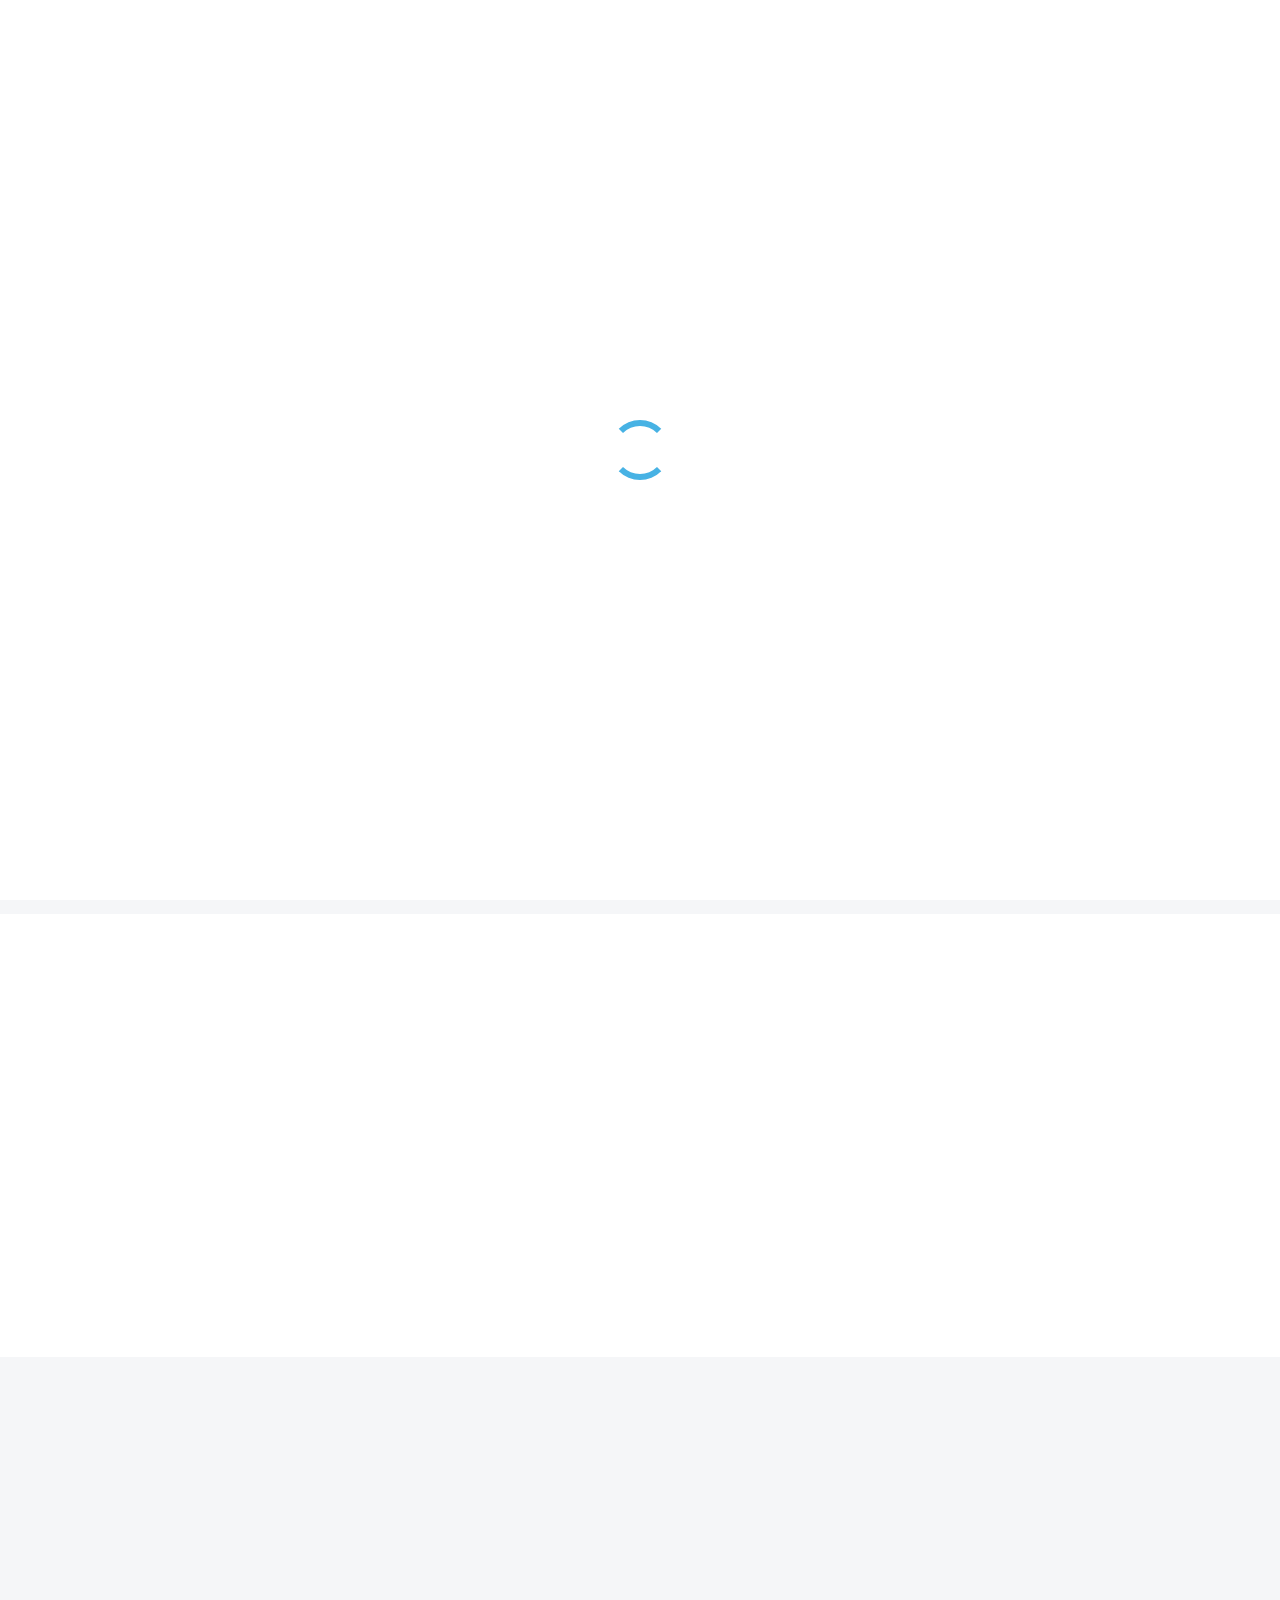
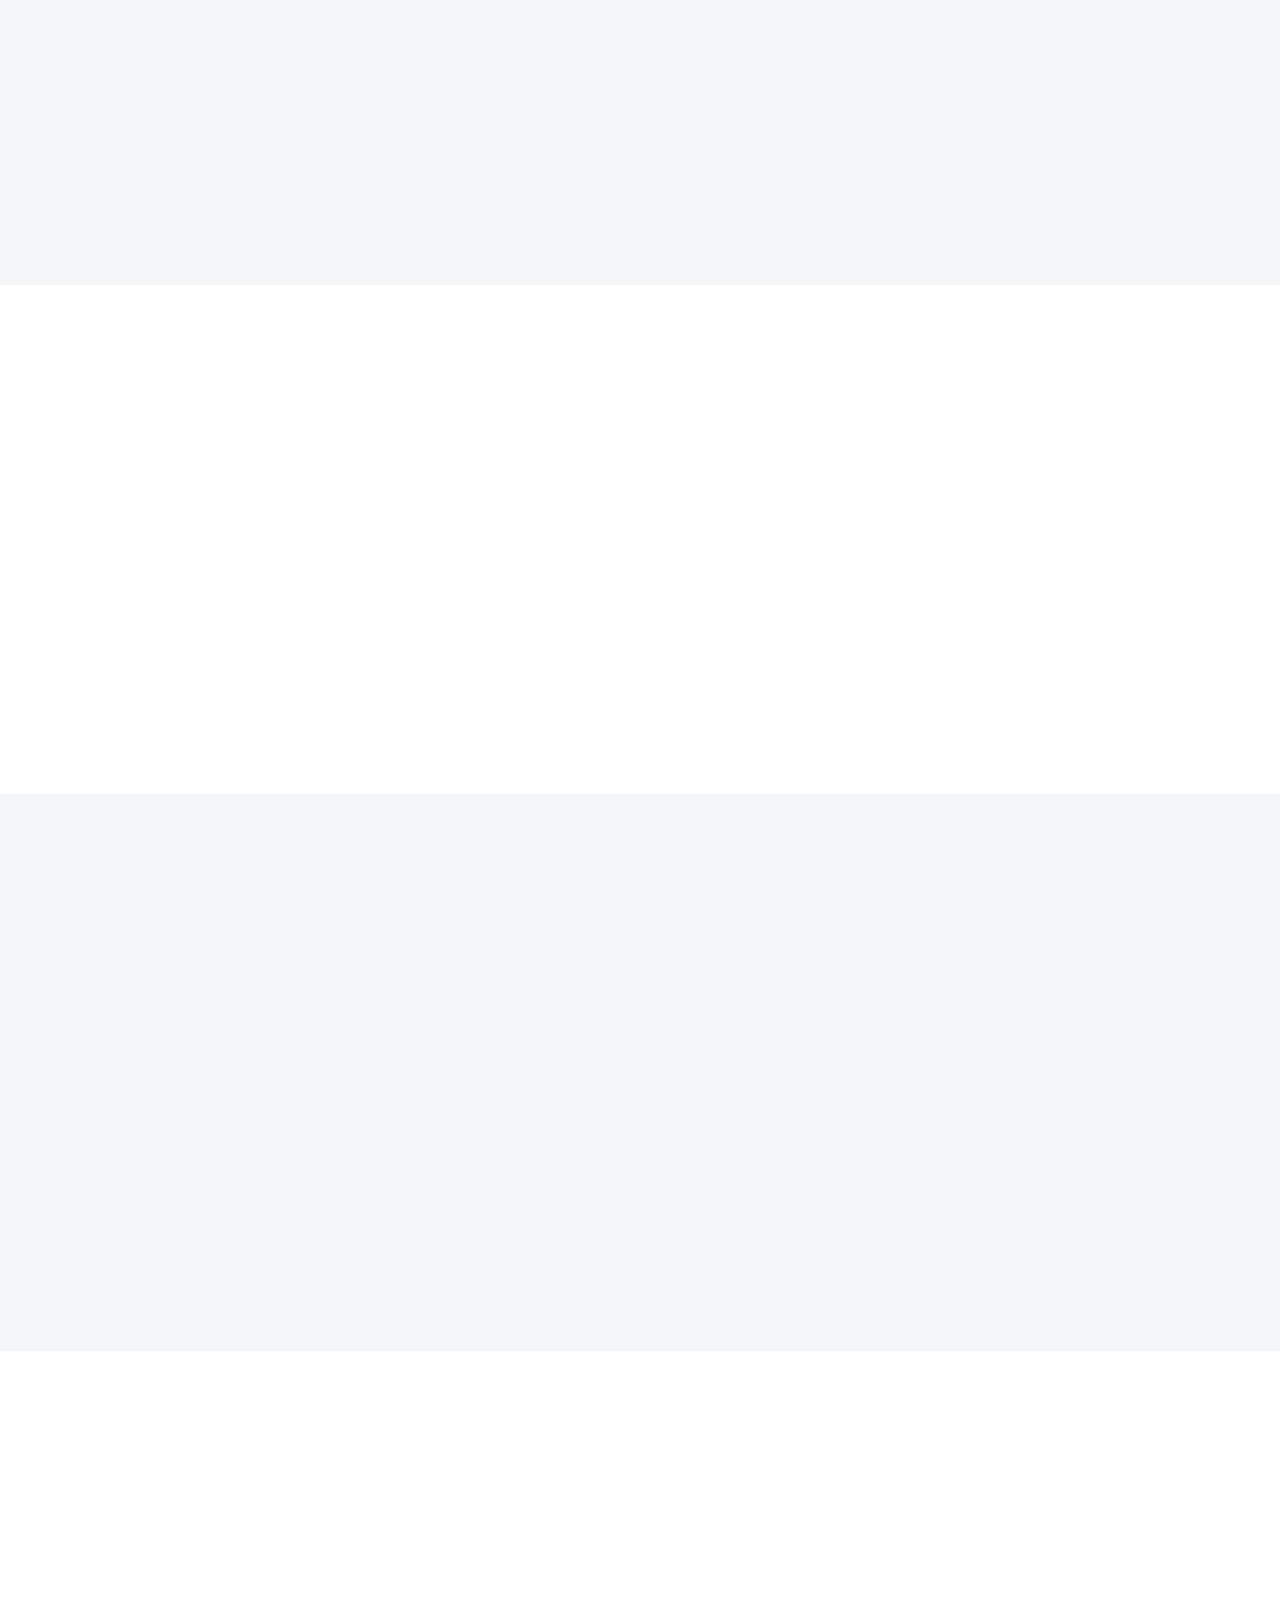
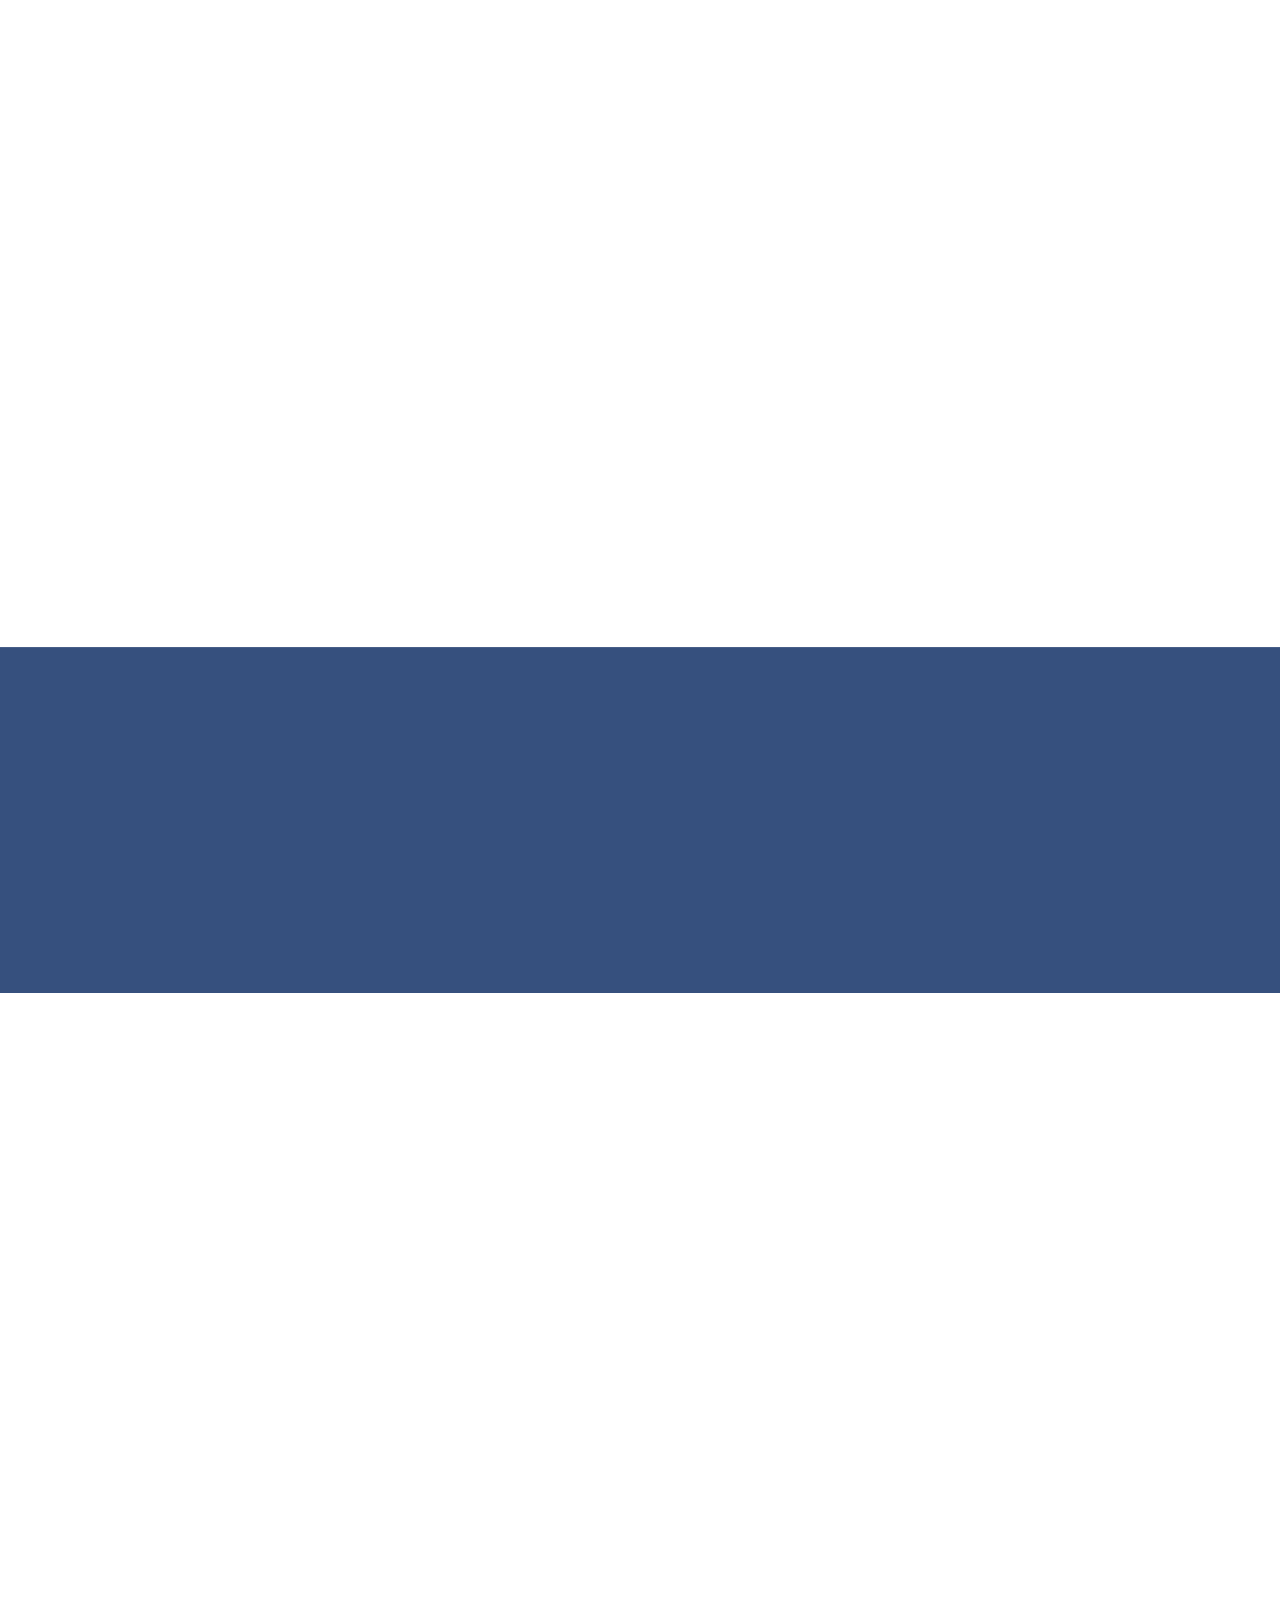
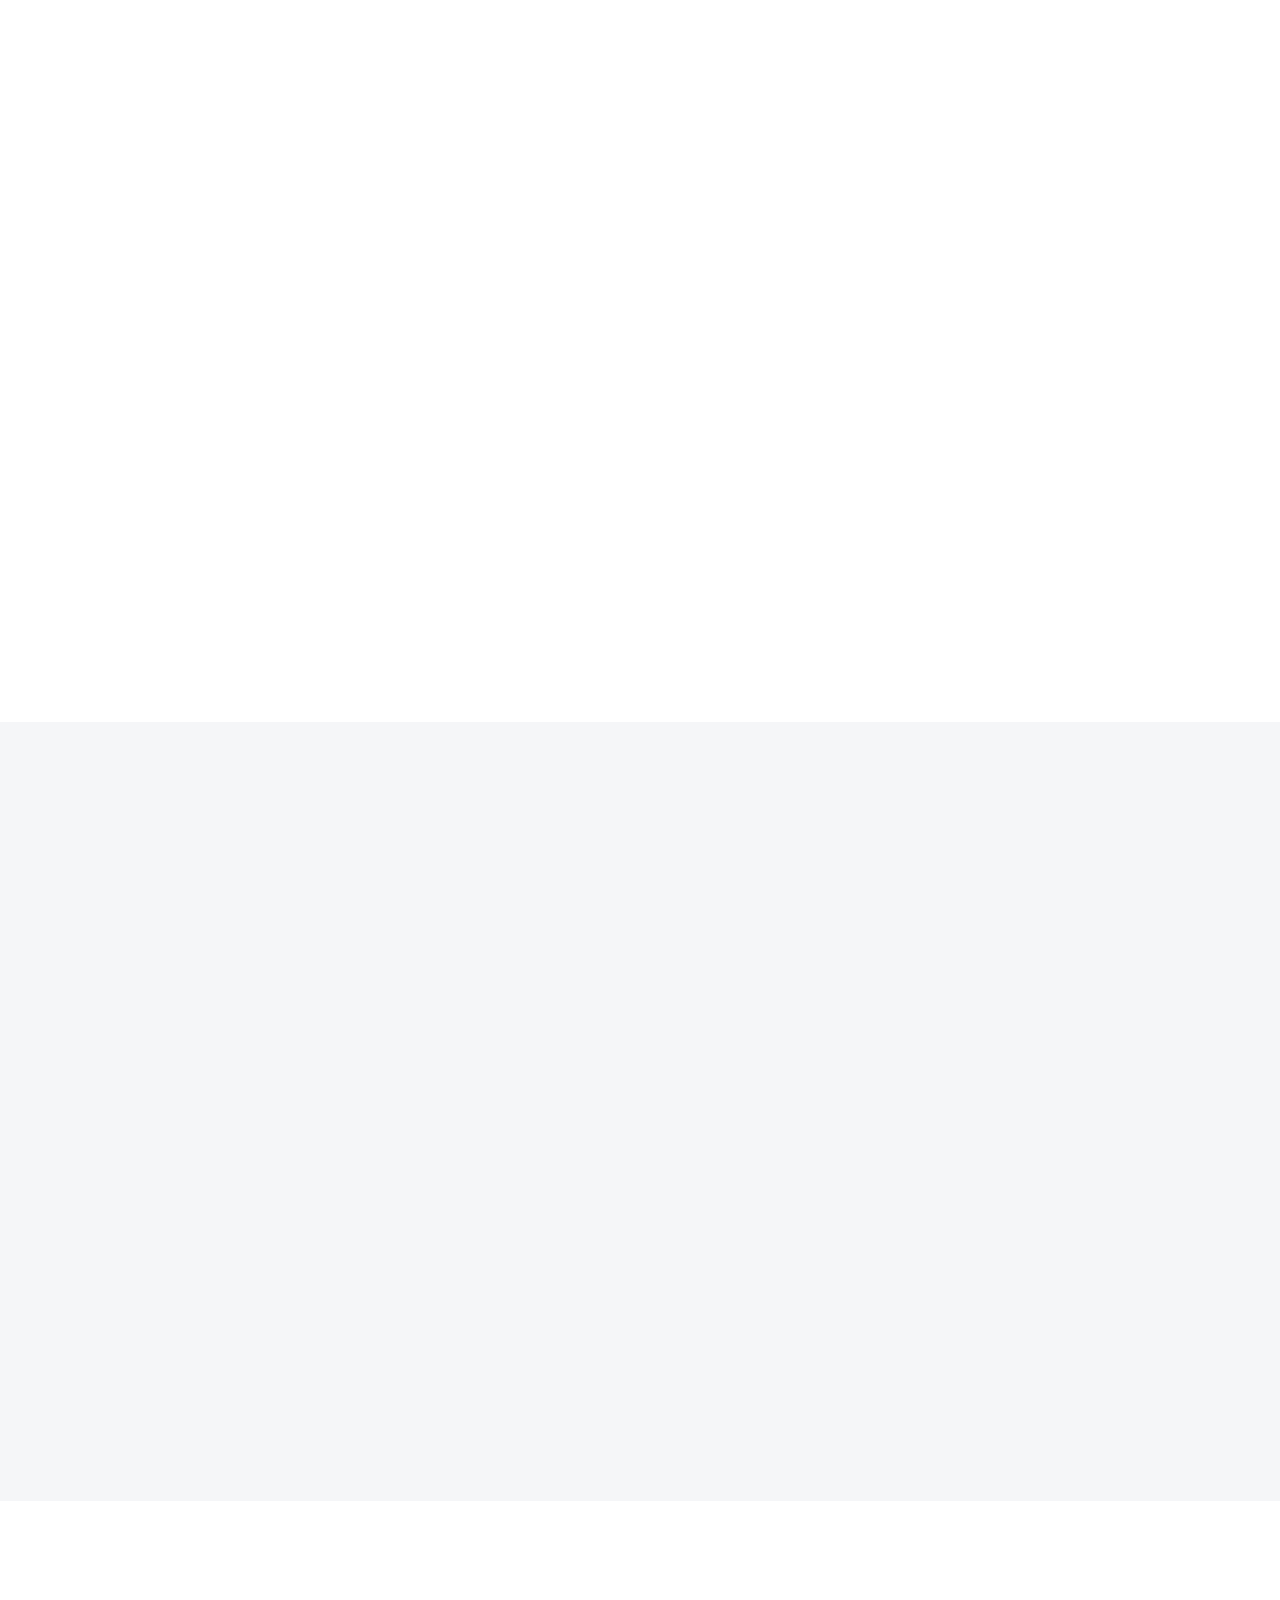
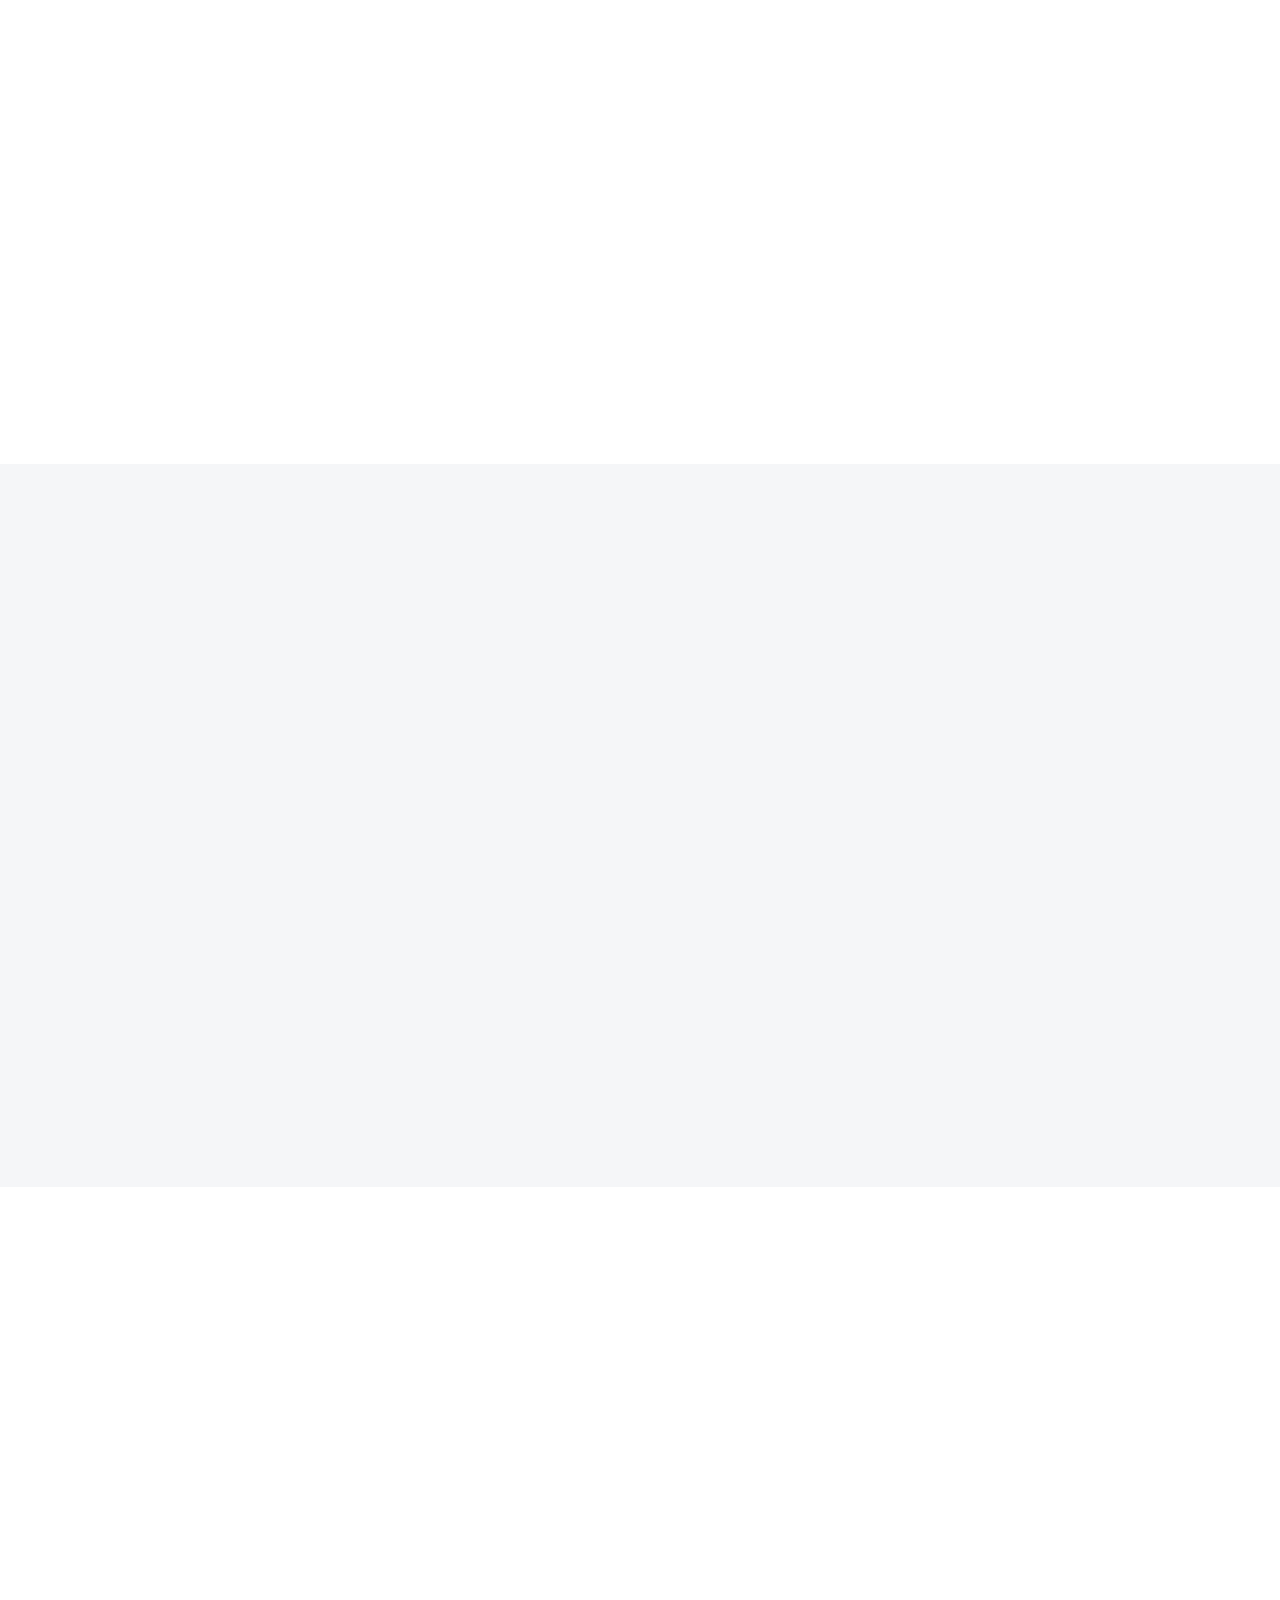
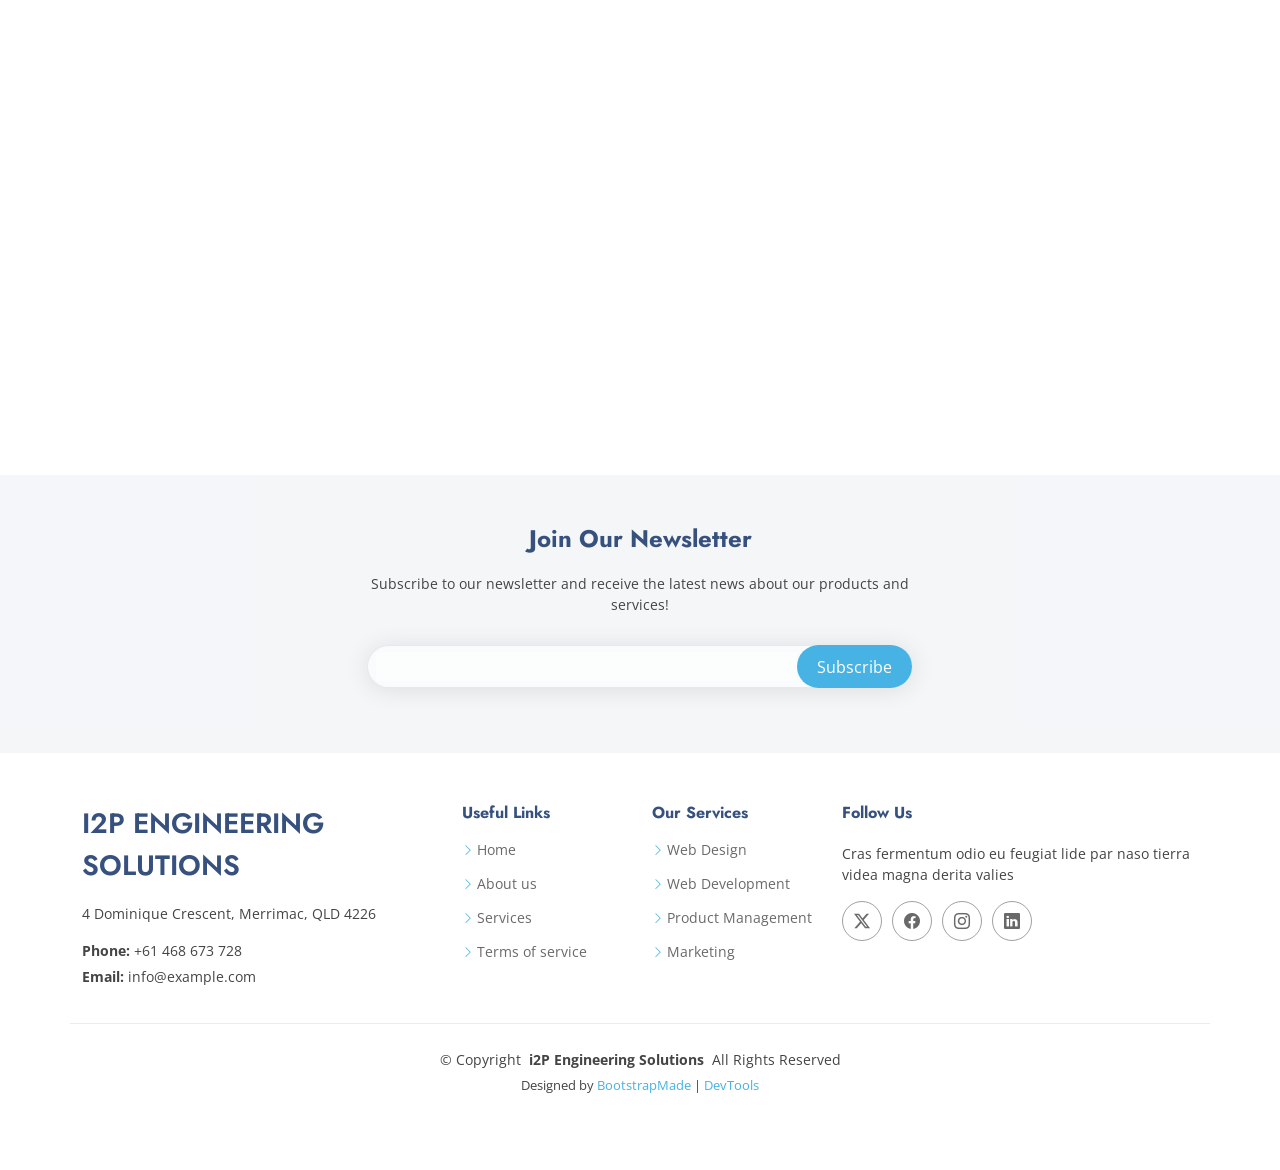
==== commit 93eb4ffc: "updated website" ====
--- a/index.html
+++ b/index.html
@@ -42,9 +42,7 @@
     <div class="container-fluid container-xl position-relative d-flex align-items-center">
 
       <a href="index.html" class="logo d-flex align-items-center me-auto">
-        <!-- Uncomment the line below if you also wish to use an image logo -->
-        <!-- <img src="assets/img/logo.webp" alt=""> -->
-        <h1 class="sitename">i2P Engineering Solutions</h1>
+        <img src="assets/img/i2P_v3-removebg-preview.png" alt="i2P Engineering Solutions">
       </a>
 
       <nav id="navmenu" class="navmenu">
@@ -54,8 +52,6 @@
           <li><a href="#services">Services</a></li>
           <li><a href="#portfolio">Portfolio</a></li>
           <li><a href="#team">Team</a></li>
-          <li><a href="#pricing">Pricing</a></li>
-          <li><a href="blog.html">Blog</a></li>
           <li class="dropdown"><a href="#"><span>Dropdown</span> <i class="bi bi-chevron-down toggle-dropdown"></i></a>
             <ul>
               <li><a href="#">Dropdown 1</a></li>
@@ -692,70 +688,6 @@
 
     </section><!-- /Team Section -->
 
-    <!-- Pricing Section -->
-    <section id="pricing" class="pricing section light-background">
-
-      <!-- Section Title -->
-      <div class="container section-title" data-aos="fade-up">
-        <h2>Pricing</h2>
-        <p>Necessitatibus eius consequatur ex aliquid fuga eum quidem sint consectetur velit</p>
-      </div><!-- End Section Title -->
-
-      <div class="container">
-
-        <div class="row gy-4">
-
-          <div class="col-lg-4" data-aos="zoom-in" data-aos-delay="100">
-            <div class="pricing-item">
-              <h3>Free Plan</h3>
-              <h4><sup>$</sup>0<span> / month</span></h4>
-              <ul>
-                <li><i class="bi bi-check"></i> <span>Quam adipiscing vitae proin</span></li>
-                <li><i class="bi bi-check"></i> <span>Nec feugiat nisl pretium</span></li>
-                <li><i class="bi bi-check"></i> <span>Nulla at volutpat diam uteera</span></li>
-                <li class="na"><i class="bi bi-x"></i> <span>Pharetra massa massa ultricies</span></li>
-                <li class="na"><i class="bi bi-x"></i> <span>Massa ultricies mi quis hendrerit</span></li>
-              </ul>
-              <a href="#" class="buy-btn">Buy Now</a>
-            </div>
-          </div><!-- End Pricing Item -->
-
-          <div class="col-lg-4" data-aos="zoom-in" data-aos-delay="200">
-            <div class="pricing-item featured">
-              <h3>Business Plan</h3>
-              <h4><sup>$</sup>29<span> / month</span></h4>
-              <ul>
-                <li><i class="bi bi-check"></i> <span>Quam adipiscing vitae proin</span></li>
-                <li><i class="bi bi-check"></i> <span>Nec feugiat nisl pretium</span></li>
-                <li><i class="bi bi-check"></i> <span>Nulla at volutpat diam uteera</span></li>
-                <li><i class="bi bi-check"></i> <span>Pharetra massa massa ultricies</span></li>
-                <li><i class="bi bi-check"></i> <span>Massa ultricies mi quis hendrerit</span></li>
-              </ul>
-              <a href="#" class="buy-btn">Buy Now</a>
-            </div>
-          </div><!-- End Pricing Item -->
-
-          <div class="col-lg-4" data-aos="zoom-in" data-aos-delay="300">
-            <div class="pricing-item">
-              <h3>Developer Plan</h3>
-              <h4><sup>$</sup>49<span> / month</span></h4>
-              <ul>
-                <li><i class="bi bi-check"></i> <span>Quam adipiscing vitae proin</span></li>
-                <li><i class="bi bi-check"></i> <span>Nec feugiat nisl pretium</span></li>
-                <li><i class="bi bi-check"></i> <span>Nulla at volutpat diam uteera</span></li>
-                <li><i class="bi bi-check"></i> <span>Pharetra massa massa ultricies</span></li>
-                <li><i class="bi bi-check"></i> <span>Massa ultricies mi quis hendrerit</span></li>
-              </ul>
-              <a href="#" class="buy-btn">Buy Now</a>
-            </div>
-          </div><!-- End Pricing Item -->
-
-        </div>
-
-      </div>
-
-    </section><!-- /Pricing Section -->
-
     <!-- Testimonials Section -->
     <section id="testimonials" class="testimonials section">
 
@@ -1105,7 +1037,7 @@
                 <i class="bi bi-geo-alt flex-shrink-0"></i>
                 <div>
                   <h3>Address</h3>
-                  <p>A108 Adam Street, New York, NY 535022</p>
+                  <p>4 Dominique Crescent, Merrimac, QLD 4226</p>
                 </div>
               </div><!-- End Info Item -->
 
@@ -1113,7 +1045,7 @@
                 <i class="bi bi-telephone flex-shrink-0"></i>
                 <div>
                   <h3>Call Us</h3>
-                  <p>+1 5589 55488 55</p>
+                  <p>+61 468 673 728</p>
                 </div>
               </div><!-- End Info Item -->
 
@@ -1125,7 +1057,7 @@
                 </div>
               </div><!-- End Info Item -->
 
-              <iframe src="https://www.google.com/maps/embed?pb=!1m14!1m8!1m3!1d48389.78314118045!2d-74.006138!3d40.710059!3m2!1i1024!2i768!4f13.1!3m3!1m2!1s0x89c25a22a3bda30d%3A0xb89d1fe6bc499443!2sDowntown%20Conference%20Center!5e0!3m2!1sen!2sus!4v1676961268712!5m2!1sen!2sus" frameborder="0" style="border:0; width: 100%; height: 270px;" allowfullscreen="" loading="lazy" referrerpolicy="no-referrer-when-downgrade"></iframe>
+              <iframe src="https://www.google.com/maps/embed?pb=!1m14!1m8!1m3!1d7083.5!2d153.381!3d-27.8247!3m2!1i1024!2i768!4f13.1!3m3!1m2!1s0x6b727c3c3d3d3d3d%3A0x0!2s4%20Dominique%20Crescent%2C%20Merrimac%20QLD%204226!5e0!3m2!1sen!2sau!4v1715367600000" frameborder="0" style="border:0; width: 100%; height: 270px;" allowfullscreen="" loading="lazy" referrerpolicy="no-referrer-when-downgrade"></iframe>
             </div>
           </div>
 
@@ -1199,9 +1131,8 @@
             <span class="sitename">i2P Engineering Solutions</span>
           </a>
           <div class="footer-contact pt-3">
-            <p>A108 Adam Street</p>
-            <p>New York, NY 535022</p>
-            <p class="mt-3"><strong>Phone:</strong> <span>+1 5589 55488 55</span></p>
+            <p>4 Dominique Crescent, Merrimac, QLD 4226</p>
+            <p class="mt-3"><strong>Phone:</strong> <span>+61 468 673 728</span></p>
             <p><strong>Email:</strong> <span>info@example.com</span></p>
           </div>
         </div>
--- a/assets/css/main.css
+++ b/assets/css/main.css
@@ -157,7 +157,7 @@
 }
 
 .header .logo img {
-  max-height: 36px;
+  max-height: 260px;
   margin-right: 8px;
 }
 
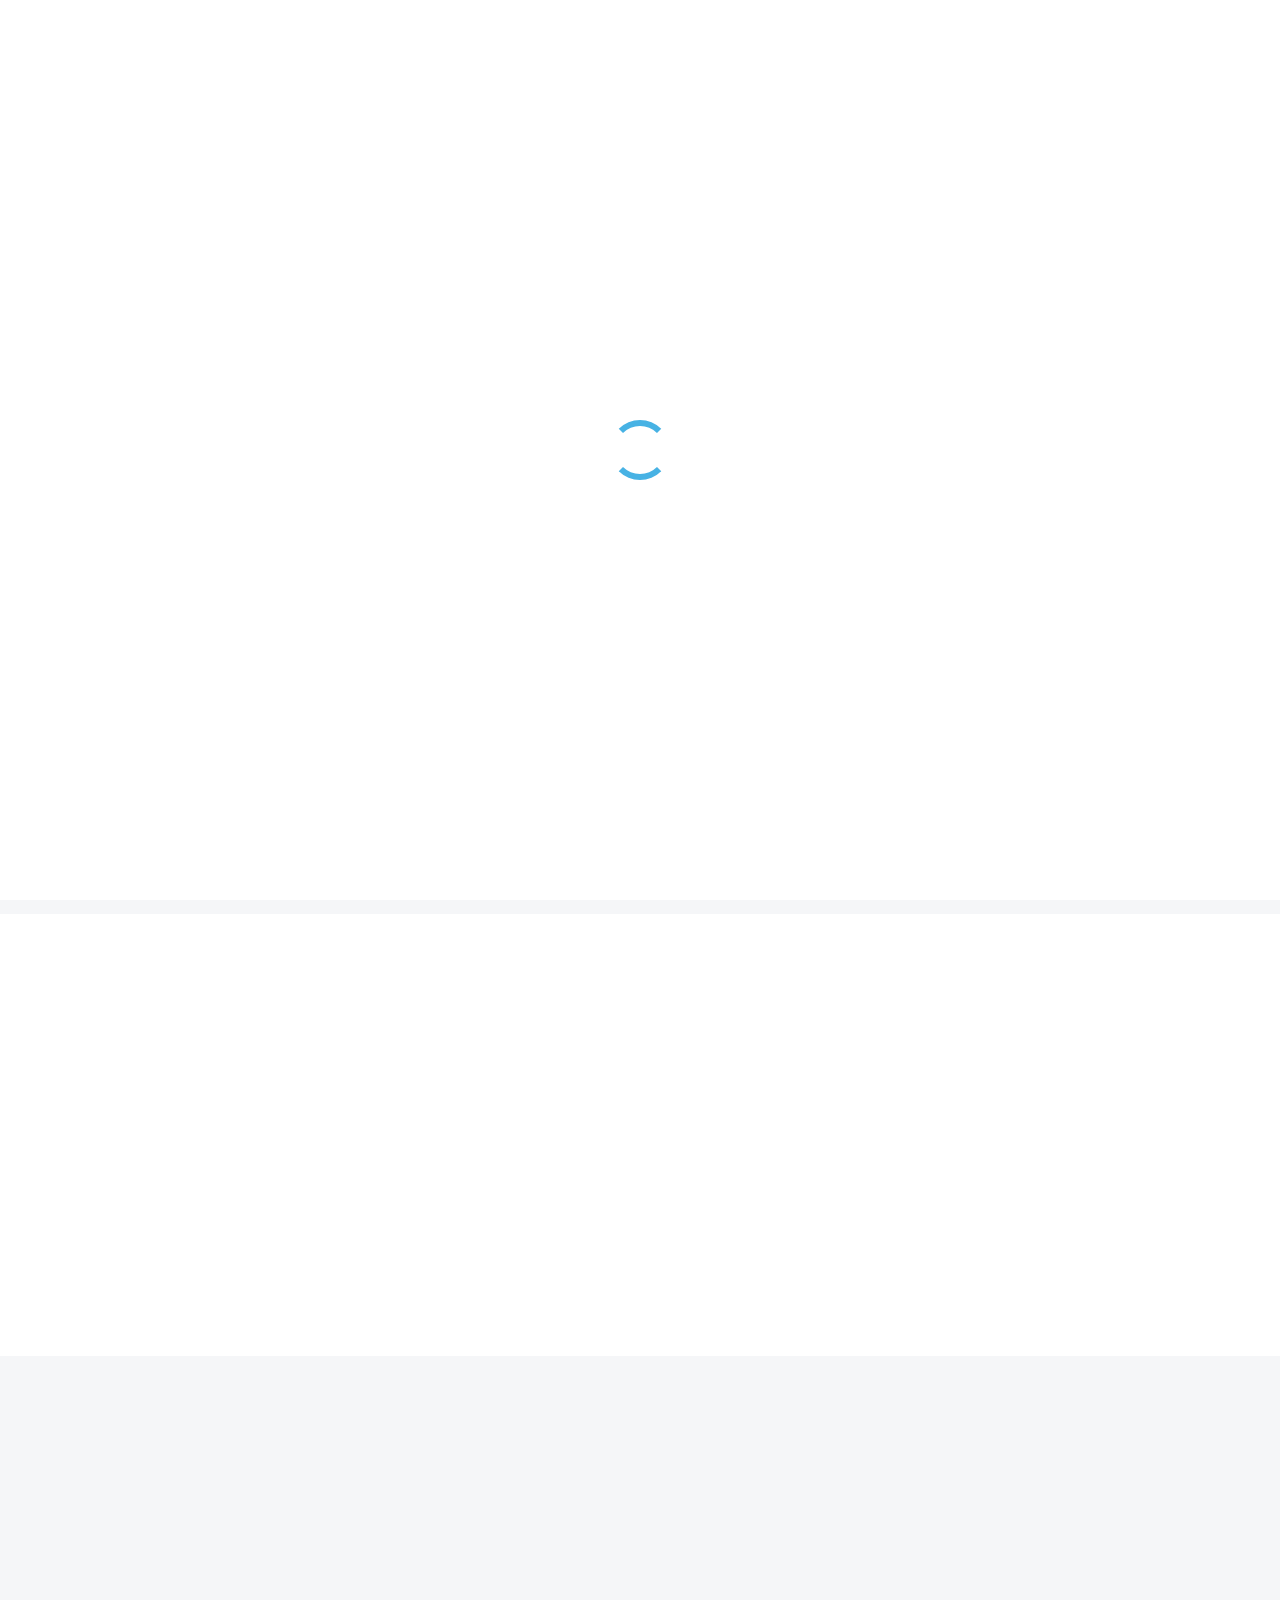
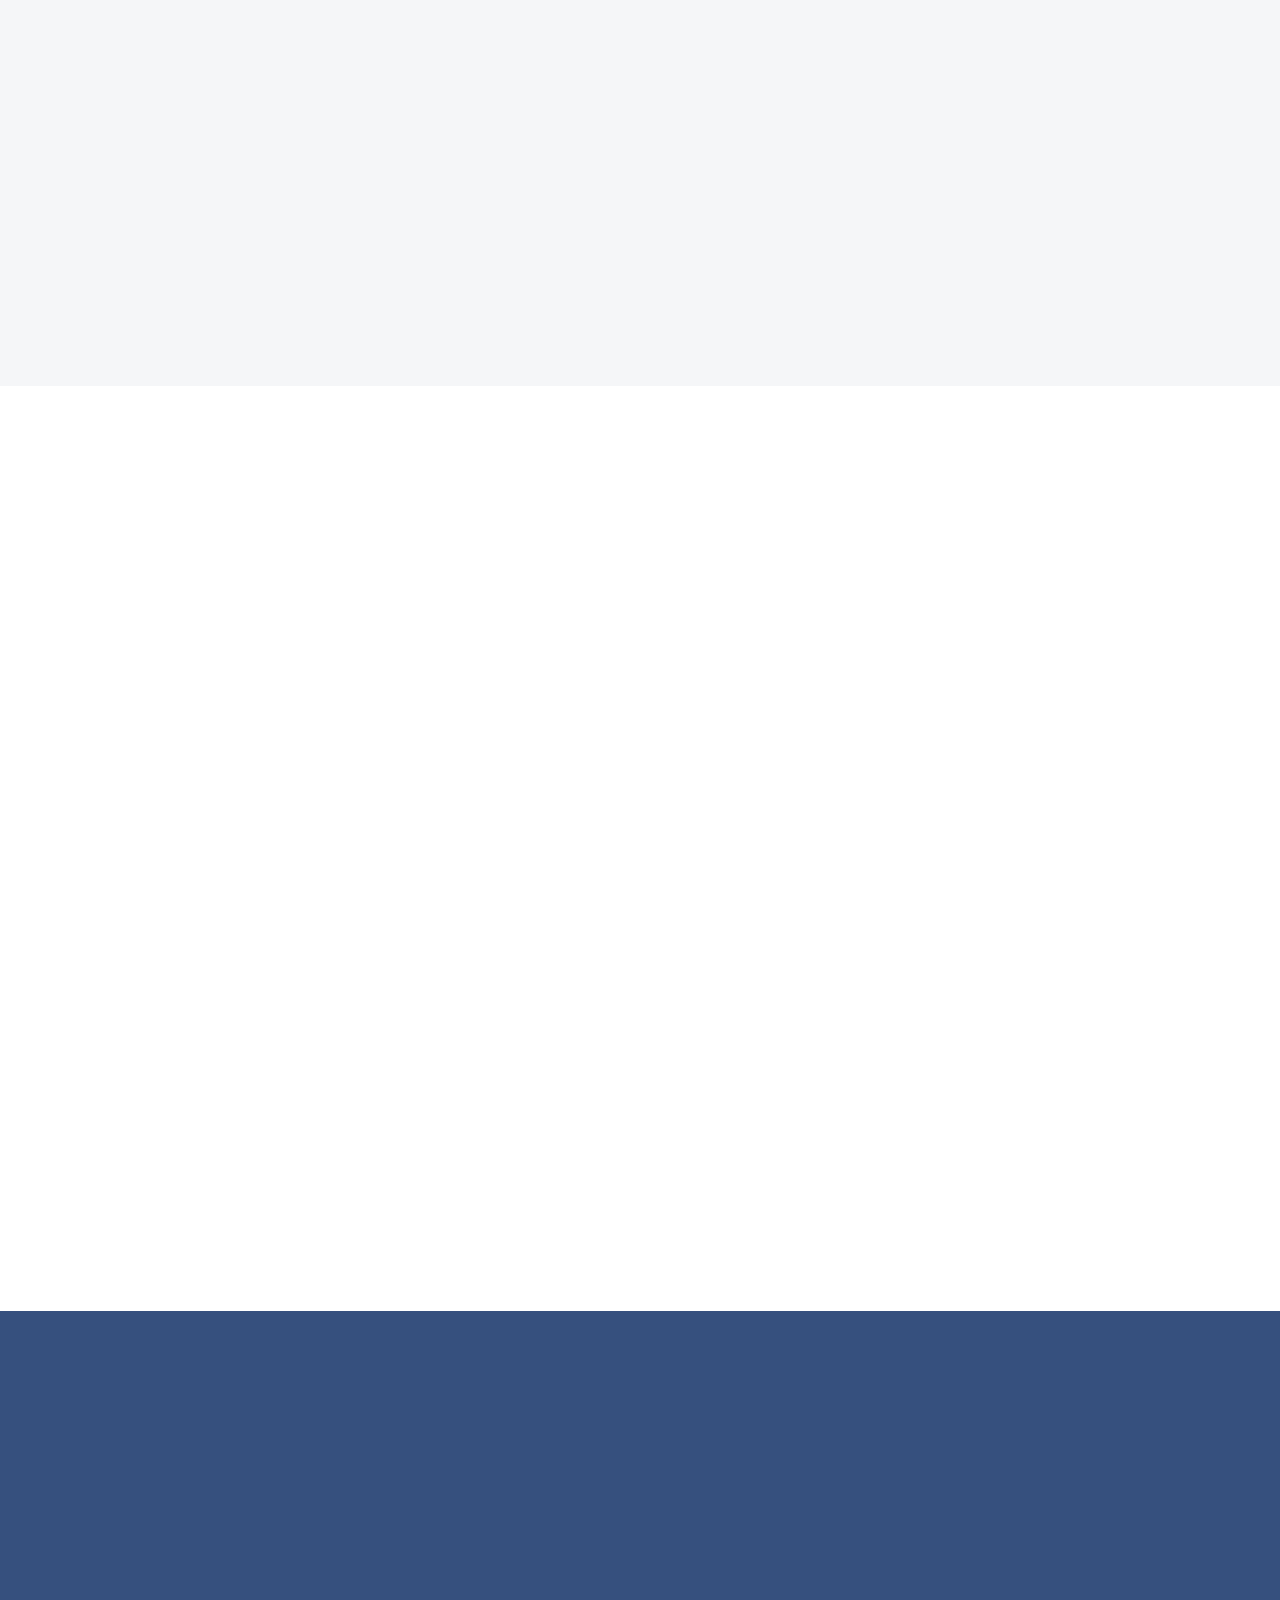
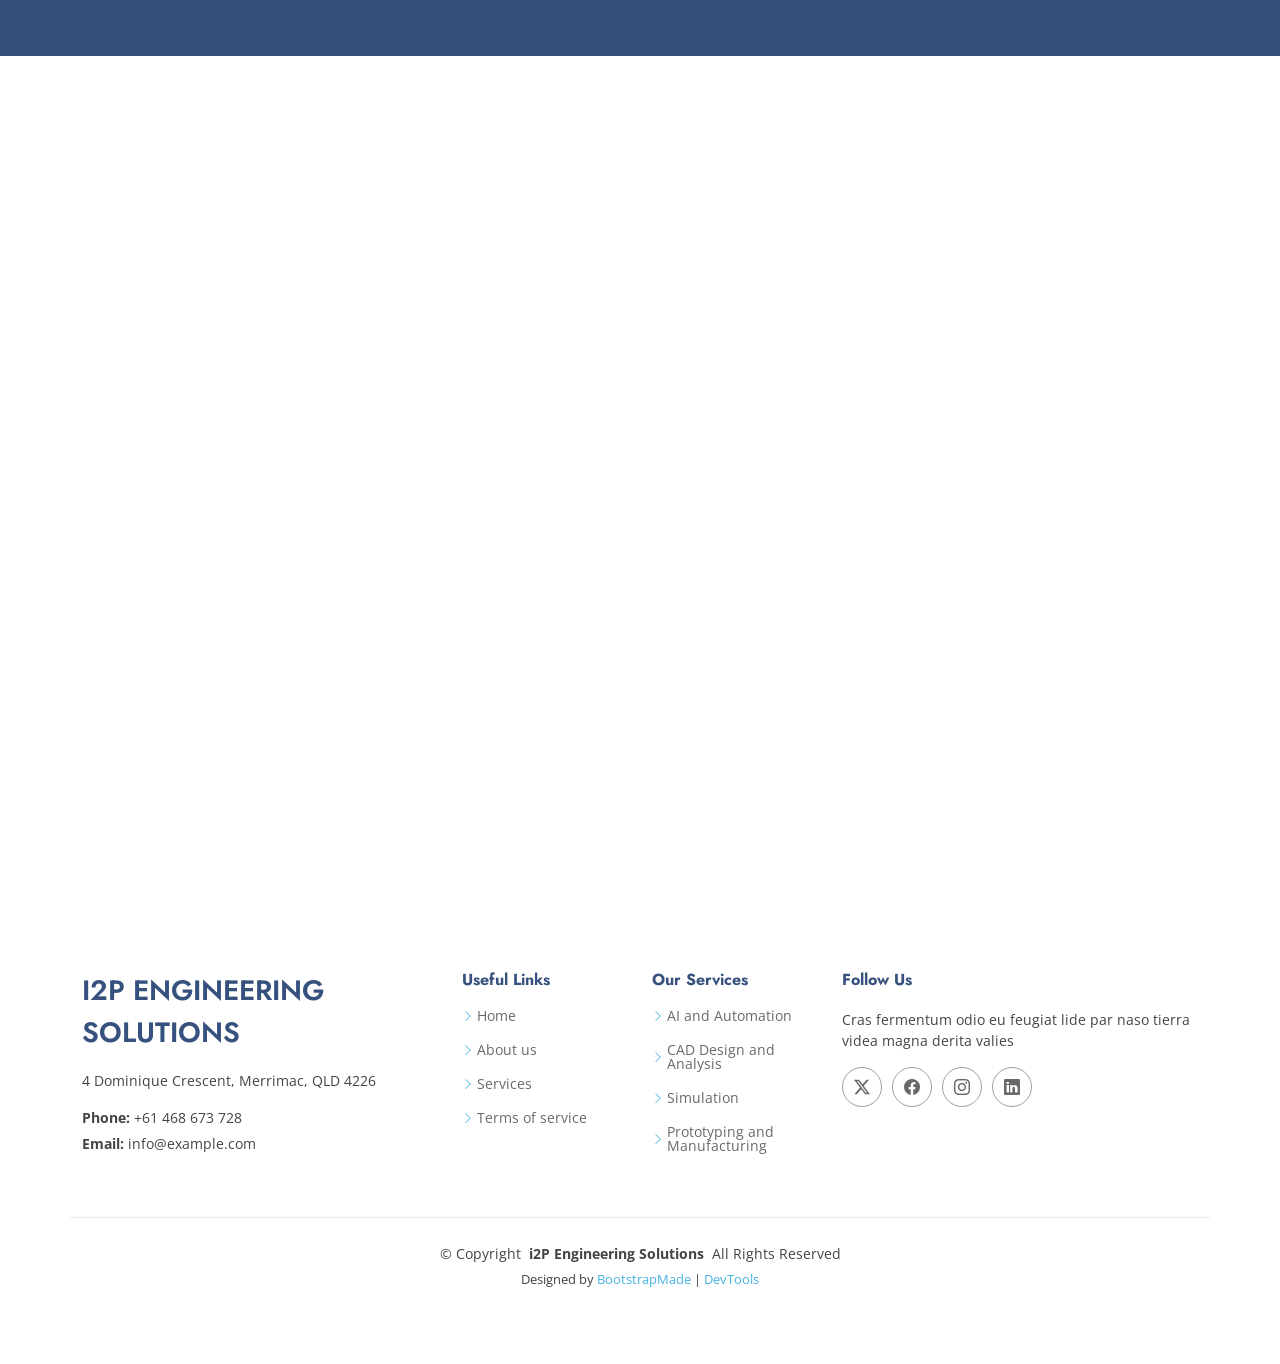
==== commit 019e3c1e: "Update i2P site content, navigation, and styling - Refresh hero, About, Services, Work Process, and " ====
--- a/index.html
+++ b/index.html
@@ -50,25 +50,7 @@
           <li><a href="#hero" class="active">Home</a></li>
           <li><a href="#about">About</a></li>
           <li><a href="#services">Services</a></li>
-          <li><a href="#portfolio">Portfolio</a></li>
-          <li><a href="#team">Team</a></li>
-          <li class="dropdown"><a href="#"><span>Dropdown</span> <i class="bi bi-chevron-down toggle-dropdown"></i></a>
-            <ul>
-              <li><a href="#">Dropdown 1</a></li>
-              <li class="dropdown"><a href="#"><span>Deep Dropdown</span> <i class="bi bi-chevron-down toggle-dropdown"></i></a>
-                <ul>
-                  <li><a href="#">Deep Dropdown 1</a></li>
-                  <li><a href="#">Deep Dropdown 2</a></li>
-                  <li><a href="#">Deep Dropdown 3</a></li>
-                  <li><a href="#">Deep Dropdown 4</a></li>
-                  <li><a href="#">Deep Dropdown 5</a></li>
-                </ul>
-              </li>
-              <li><a href="#">Dropdown 2</a></li>
-              <li><a href="#">Dropdown 3</a></li>
-              <li><a href="#">Dropdown 4</a></li>
-            </ul>
-          </li>
+          <li><a href="#work-process">Work Process</a></li>
           <li><a href="#contact">Contact</a></li>
         </ul>
         <i class="mobile-nav-toggle d-xl-none bi bi-list"></i>
@@ -87,8 +69,8 @@
       <div class="container">
         <div class="row gy-4">
           <div class="col-lg-6 order-2 order-lg-1 d-flex flex-column justify-content-center" data-aos="zoom-out">
-            <h1>Better Solutions For Your Business</h1>
-            <p>We are team of talented designers making websites with Bootstrap</p>
+            <h1>We transform your ideas into products</h1>
+            <p>Lets make your ideas a reality</p>
             <div class="d-flex">
               <a href="#about" class="btn-get-started">Get Started</a>
               <a href="https://www.youtube.com/watch?v=Y7f98aduVJ8" class="glightbox btn-watch-video d-flex align-items-center"><i class="bi bi-play-circle"></i><span>Watch Video</span></a>
@@ -175,19 +157,17 @@
 
           <div class="col-lg-6 content" data-aos="fade-up" data-aos-delay="100">
             <p>
-              Lorem ipsum dolor sit amet, consectetur adipiscing elit, sed do eiusmod tempor incididunt ut labore et dolore
-              magna aliqua.
-            </p>
-            <ul>
-              <li><i class="bi bi-check2-circle"></i> <span>Ullamco laboris nisi ut aliquip ex ea commodo consequat.</span></li>
-              <li><i class="bi bi-check2-circle"></i> <span>Duis aute irure dolor in reprehenderit in voluptate velit.</span></li>
-              <li><i class="bi bi-check2-circle"></i> <span>Ullamco laboris nisi ut aliquip ex ea commodo</span></li>
-            </ul>
+              i2P Engineering Solutions helps transform ideas into products through rigorous engineering and practical execution. We specialise in conceptual and detailed mechanical design, advanced simulation and analysis (FEA and CFD), rapid prototyping, and clear technical reporting. 
+              Beyond core engineering, i2P integrates automation and intelligent systems to ensure solutions are scalable, manufacturable, and future-ready.</p>
+            <!-- <ul>
+              <li><i class="bi bi-check2-circle"></i> <span>1</span></li>
+              <li><i class="bi bi-check2-circle"></i> <span>2</span></li>
+              <li><i class="bi bi-check2-circle"></i> <span>3</span></li>
+            </ul> -->
           </div>
 
           <div class="col-lg-6" data-aos="fade-up" data-aos-delay="200">
-            <p>Ullamco laboris nisi ut aliquip ex ea commodo consequat. Duis aute irure dolor in reprehenderit in voluptate velit esse cillum dolore eu fugiat nulla pariatur. Excepteur sint occaecat cupidatat non proident, sunt in culpa qui officia deserunt mollit anim id est laborum. </p>
-            <a href="#" class="read-more"><span>Read More</span><i class="bi bi-arrow-right"></i></a>
+            <p>Our role is to bridge innovation and industry by providing focused engineering consultancy that reduces risk, validates performance early, and accelerates the journey from concept to deployable product. </p>
           </div>
 
         </div>
@@ -195,119 +175,6 @@
       </div>
 
     </section><!-- /About Section -->
-
-    <!-- Why Us Section -->
-    <section id="why-us" class="section why-us light-background" data-builder="section">
-
-      <div class="container-fluid">
-
-        <div class="row gy-4">
-
-          <div class="col-lg-7 d-flex flex-column justify-content-center order-2 order-lg-1">
-
-            <div class="content px-xl-5" data-aos="fade-up" data-aos-delay="100">
-              <h3><span>Eum ipsam laborum deleniti </span><strong>velit pariatur architecto aut nihil</strong></h3>
-              <p>
-                Lorem ipsum dolor sit amet, consectetur adipiscing elit, sed do eiusmod tempor incididunt ut labore et dolore magna aliqua. Duis aute irure dolor in reprehenderit
-              </p>
-            </div>
-
-            <div class="faq-container px-xl-5" data-aos="fade-up" data-aos-delay="200">
-
-              <div class="faq-item faq-active">
-
-                <h3><span>01</span> Non consectetur a erat nam at lectus urna duis?</h3>
-                <div class="faq-content">
-                  <p>Feugiat pretium nibh ipsum consequat. Tempus iaculis urna id volutpat lacus laoreet non curabitur gravida. Venenatis lectus magna fringilla urna porttitor rhoncus dolor purus non.</p>
-                </div>
-                <i class="faq-toggle bi bi-chevron-right"></i>
-              </div><!-- End Faq item-->
-
-              <div class="faq-item">
-                <h3><span>02</span> Feugiat scelerisque varius morbi enim nunc faucibus a pellentesque?</h3>
-                <div class="faq-content">
-                  <p>Dolor sit amet consectetur adipiscing elit pellentesque habitant morbi. Id interdum velit laoreet id donec ultrices. Fringilla phasellus faucibus scelerisque eleifend donec pretium. Est pellentesque elit ullamcorper dignissim. Mauris ultrices eros in cursus turpis massa tincidunt dui.</p>
-                </div>
-                <i class="faq-toggle bi bi-chevron-right"></i>
-              </div><!-- End Faq item-->
-
-              <div class="faq-item">
-                <h3><span>03</span> Dolor sit amet consectetur adipiscing elit pellentesque?</h3>
-                <div class="faq-content">
-                  <p>Eleifend mi in nulla posuere sollicitudin aliquam ultrices sagittis orci. Faucibus pulvinar elementum integer enim. Sem nulla pharetra diam sit amet nisl suscipit. Rutrum tellus pellentesque eu tincidunt. Lectus urna duis convallis convallis tellus. Urna molestie at elementum eu facilisis sed odio morbi quis</p>
-                </div>
-                <i class="faq-toggle bi bi-chevron-right"></i>
-              </div><!-- End Faq item-->
-
-            </div>
-
-          </div>
-
-          <div class="col-lg-5 order-1 order-lg-2 why-us-img">
-            <img src="assets/img/why-us.png" class="img-fluid" alt="" data-aos="zoom-in" data-aos-delay="100">
-          </div>
-        </div>
-
-      </div>
-
-    </section><!-- /Why Us Section -->
-
-    <!-- Skills Section -->
-    <section id="skills" class="skills section">
-
-      <div class="container" data-aos="fade-up" data-aos-delay="100">
-
-        <div class="row">
-
-          <div class="col-lg-6 d-flex align-items-center">
-            <img src="assets/img/illustration/illustration-10.webp" class="img-fluid" alt="">
-          </div>
-
-          <div class="col-lg-6 pt-4 pt-lg-0 content">
-
-            <h3>Voluptatem dignissimos provident quasi corporis voluptas</h3>
-            <p class="fst-italic">
-              Lorem ipsum dolor sit amet, consectetur adipiscing elit, sed do eiusmod tempor incididunt ut labore et dolore magna aliqua.
-            </p>
-
-            <div class="skills-content skills-animation">
-
-              <div class="progress">
-                <span class="skill"><span>HTML</span> <i class="val">100%</i></span>
-                <div class="progress-bar-wrap">
-                  <div class="progress-bar" role="progressbar" aria-valuenow="100" aria-valuemin="0" aria-valuemax="100"></div>
-                </div>
-              </div><!-- End Skills Item -->
-
-              <div class="progress">
-                <span class="skill"><span>CSS</span> <i class="val">90%</i></span>
-                <div class="progress-bar-wrap">
-                  <div class="progress-bar" role="progressbar" aria-valuenow="90" aria-valuemin="0" aria-valuemax="100"></div>
-                </div>
-              </div><!-- End Skills Item -->
-
-              <div class="progress">
-                <span class="skill"><span>JavaScript</span> <i class="val">75%</i></span>
-                <div class="progress-bar-wrap">
-                  <div class="progress-bar" role="progressbar" aria-valuenow="75" aria-valuemin="0" aria-valuemax="100"></div>
-                </div>
-              </div><!-- End Skills Item -->
-
-              <div class="progress">
-                <span class="skill"><span>Photoshop</span> <i class="val">55%</i></span>
-                <div class="progress-bar-wrap">
-                  <div class="progress-bar" role="progressbar" aria-valuenow="55" aria-valuemin="0" aria-valuemax="100"></div>
-                </div>
-              </div><!-- End Skills Item -->
-
-            </div>
-
-          </div>
-        </div>
-
-      </div>
-
-    </section><!-- /Skills Section -->
 
     <!-- Services Section -->
     <section id="services" class="services section light-background">
@@ -315,7 +182,7 @@
       <!-- Section Title -->
       <div class="container section-title" data-aos="fade-up">
         <h2>Services</h2>
-        <p>Necessitatibus eius consequatur ex aliquid fuga eum quidem sint consectetur velit</p>
+        <p>Engineering support from concept to real-world implementation.</p>
       </div><!-- End Section Title -->
 
       <div class="container">
@@ -324,33 +191,33 @@
 
           <div class="col-xl-3 col-md-6 d-flex" data-aos="fade-up" data-aos-delay="100">
             <div class="service-item position-relative">
-              <div class="icon"><i class="bi bi-activity icon"></i></div>
-              <h4><a href="" class="stretched-link">Lorem Ipsum</a></h4>
-              <p>Voluptatum deleniti atque corrupti quos dolores et quas molestias excepturi</p>
+              <div class="icon"><i class="bi bi-robot icon"></i></div>
+              <h4><a href="" class="stretched-link">AI and Automation</a></h4>
+              <p>Smart automation solutions that connect sensors, data and control systems to improve efficiency, reliability and decision-making.</p>
             </div>
           </div><!-- End Service Item -->
 
           <div class="col-xl-3 col-md-6 d-flex" data-aos="fade-up" data-aos-delay="200">
             <div class="service-item position-relative">
-              <div class="icon"><i class="bi bi-bounding-box-circles icon"></i></div>
-              <h4><a href="" class="stretched-link">Sed ut perspici</a></h4>
-              <p>Duis aute irure dolor in reprehenderit in voluptate velit esse cillum dolore</p>
+              <div class="icon"><i class="bi bi-rulers icon"></i></div>
+              <h4><a href="" class="stretched-link">CAD Design and Analysis</a></h4>
+              <p>Precise 3D modelling, engineering design and technical analysis to turn concepts into manufacturable solutions.</p>
             </div>
           </div><!-- End Service Item -->
 
           <div class="col-xl-3 col-md-6 d-flex" data-aos="fade-up" data-aos-delay="300">
             <div class="service-item position-relative">
-              <div class="icon"><i class="bi bi-calendar4-week icon"></i></div>
-              <h4><a href="" class="stretched-link">Magni Dolores</a></h4>
-              <p>Excepteur sint occaecat cupidatat non proident, sunt in culpa qui officia</p>
+              <div class="icon"><i class="bi bi-wind icon"></i></div>
+              <h4><a href="" class="stretched-link">Simulation</a></h4>
+              <p>Advanced FEA and CFD simulations to predict performance, reduce risk and optimise designs before prototyping.</p>
             </div>
           </div><!-- End Service Item -->
 
           <div class="col-xl-3 col-md-6 d-flex" data-aos="fade-up" data-aos-delay="400">
             <div class="service-item position-relative">
-              <div class="icon"><i class="bi bi-broadcast icon"></i></div>
-              <h4><a href="" class="stretched-link">Nemo Enim</a></h4>
-              <p>At vero eos et accusamus et iusto odio dignissimos ducimus qui blanditiis</p>
+              <div class="icon"><i class="bi bi-tools icon"></i></div>
+              <h4><a href="" class="stretched-link">Prototyping and Manufacturing</a></h4>
+              <p>Practical prototyping and manufacturing support to move ideas from digital design to tested physical products.</p>
             </div>
           </div><!-- End Service Item -->
 
@@ -366,7 +233,7 @@
       <!-- Section Title -->
       <div class="container section-title" data-aos="fade-up">
         <h2>Work Process</h2>
-        <p>Necessitatibus eius consequatur ex aliquid fuga eum quidem sint consectetur velit</p>
+        <p>A structured engineering process from problem definition to practical implementation.</p>
       </div><!-- End Section Title -->
 
       <div class="container" data-aos="fade-up" data-aos-delay="100">
@@ -376,24 +243,24 @@
           <div class="col-lg-4" data-aos="fade-up" data-aos-delay="200">
             <div class="steps-item">
               <div class="steps-image">
-                <img src="assets/img/steps/steps-1.webp" alt="Step 1" class="img-fluid" loading="lazy">
+                <img src="assets/img/steps/steps-1.webp" alt="Discovery and technical assessment" class="img-fluid" loading="lazy">
               </div>
               <div class="steps-content">
                 <div class="steps-number">01</div>
-                <h3>Research &amp; Analysis</h3>
-                <p>Nemo enim ipsam voluptatem quia voluptas sit aspernatur aut odit aut fugit, sed quia consequuntur magni dolores eos qui ratione.</p>
+                <h3>Discovery &amp; Technical Assessment</h3>
+                <p>We define the problem, technical requirements, constraints and success criteria before moving into design.</p>
                 <div class="steps-features">
                   <div class="feature-item">
                     <i class="bi bi-check-circle"></i>
-                    <span>Market Research</span>
+                    <span>Requirement review</span>
                   </div>
                   <div class="feature-item">
                     <i class="bi bi-check-circle"></i>
-                    <span>Data Analysis</span>
+                    <span>Feasibility assessment</span>
                   </div>
                   <div class="feature-item">
                     <i class="bi bi-check-circle"></i>
-                    <span>User Feedback</span>
+                    <span>Technical scope definition</span>
                   </div>
                 </div>
               </div>
@@ -403,24 +270,24 @@
           <div class="col-lg-4" data-aos="fade-up" data-aos-delay="300">
             <div class="steps-item">
               <div class="steps-image">
-                <img src="assets/img/steps/steps-2.webp" alt="Step 2" class="img-fluid" loading="lazy">
+                <img src="assets/img/steps/steps-2.webp" alt="Design, simulation and development" class="img-fluid" loading="lazy">
               </div>
               <div class="steps-content">
                 <div class="steps-number">02</div>
-                <h3>Design &amp; Planning</h3>
-                <p>Ut enim ad minima veniam, quis nostrum exercitationem ullam corporis suscipit laboriosam, nisi ut aliquid ex ea commodi consequatur.</p>
+                <h3>Design, Simulation &amp; Development</h3>
+                <p>We develop practical engineering concepts, validate performance through analysis, and refine the design for real-world use.</p>
                 <div class="steps-features">
                   <div class="feature-item">
                     <i class="bi bi-check-circle"></i>
-                    <span>Wireframing</span>
+                    <span>CAD design</span>
                   </div>
                   <div class="feature-item">
                     <i class="bi bi-check-circle"></i>
-                    <span>UI/UX Design</span>
+                    <span>FEA/CFD simulation</span>
                   </div>
                   <div class="feature-item">
                     <i class="bi bi-check-circle"></i>
-                    <span>Prototyping</span>
+                    <span>Design optimisation</span>
                   </div>
                 </div>
               </div>
@@ -430,24 +297,24 @@
           <div class="col-lg-4" data-aos="fade-up" data-aos-delay="400">
             <div class="steps-item">
               <div class="steps-image">
-                <img src="assets/img/steps/steps-3.webp" alt="Step 3" class="img-fluid" loading="lazy">
+                <img src="assets/img/steps/steps-3.webp" alt="Prototyping and implementation" class="img-fluid" loading="lazy">
               </div>
               <div class="steps-content">
                 <div class="steps-number">03</div>
-                <h3>Development &amp; Launch</h3>
-                <p>Et harum quidem rerum facilis est et expedita distinctio. Nam libero tempore, cum soluta nobis est eligendi optio cumque nihil.</p>
+                <h3>Prototyping &amp; Implementation</h3>
+                <p>We support prototyping, testing, manufacturing preparation and implementation to bring engineered solutions into operation.</p>
                 <div class="steps-features">
                   <div class="feature-item">
                     <i class="bi bi-check-circle"></i>
-                    <span>Development</span>
+                    <span>Prototype development</span>
                   </div>
                   <div class="feature-item">
                     <i class="bi bi-check-circle"></i>
-                    <span>Testing</span>
+                    <span>Testing and validation</span>
                   </div>
                   <div class="feature-item">
                     <i class="bi bi-check-circle"></i>
-                    <span>Deployment</span>
+                    <span>Manufacturing support</span>
                   </div>
                 </div>
               </div>
@@ -469,11 +336,11 @@
 
         <div class="row" data-aos="zoom-in" data-aos-delay="100">
           <div class="col-xl-9 text-center text-xl-start">
-            <h3>Call To Action</h3>
-            <p>Duis aute irure dolor in reprehenderit in voluptate velit esse cillum dolore eu fugiat nulla pariatur. Excepteur sint occaecat cupidatat non proident, sunt in culpa qui officia deserunt mollit anim id est laborum.</p>
+            <h3>Ready to Develop or Improve Your Product?</h3>
+            <p>Work with I2P Engineering Solutions to design, analyse, prototype and optimise your next engineering solution.</p>
           </div>
           <div class="col-xl-3 cta-btn-container text-center">
-            <a class="cta-btn align-middle" href="#">Call To Action</a>
+            <a class="cta-btn align-middle" href="#contact">Book a Consultation</a>
           </div>
         </div>
 
@@ -481,134 +348,13 @@
 
     </section><!-- /Call To Action Section -->
 
-    <!-- Portfolio Section -->
-    <section id="portfolio" class="portfolio section">
-
-      <!-- Section Title -->
-      <div class="container section-title" data-aos="fade-up">
-        <h2>Portfolio</h2>
-        <p>Necessitatibus eius consequatur ex aliquid fuga eum quidem sint consectetur velit</p>
-      </div><!-- End Section Title -->
-
-      <div class="container">
-
-        <div class="isotope-layout" data-default-filter="*" data-layout="masonry" data-sort="original-order">
-
-          <ul class="portfolio-filters isotope-filters" data-aos="fade-up" data-aos-delay="100">
-            <li data-filter="*" class="filter-active">All</li>
-            <li data-filter=".filter-app">App</li>
-            <li data-filter=".filter-product">Card</li>
-            <li data-filter=".filter-branding">Web</li>
-          </ul><!-- End Portfolio Filters -->
-
-          <div class="row gy-4 isotope-container" data-aos="fade-up" data-aos-delay="200">
-
-            <div class="col-lg-4 col-md-6 portfolio-item isotope-item filter-app">
-              <img src="assets/img/portfolio/portfolio-portrait-1.webp" class="img-fluid" alt="">
-              <div class="portfolio-info">
-                <h4>App 1</h4>
-                <p>Lorem ipsum, dolor sit</p>
-                <a href="assets/img/portfolio/portfolio-portrait-1.webp" title="App 1" data-gallery="portfolio-gallery-app" class="glightbox preview-link"><i class="bi bi-zoom-in"></i></a>
-                <a href="portfolio-details.html" title="More Details" class="details-link"><i class="bi bi-link-45deg"></i></a>
-              </div>
-            </div><!-- End Portfolio Item -->
-
-            <div class="col-lg-4 col-md-6 portfolio-item isotope-item filter-product">
-              <img src="assets/img/portfolio/portfolio-1.webp" class="img-fluid" alt="">
-              <div class="portfolio-info">
-                <h4>Product 1</h4>
-                <p>Lorem ipsum, dolor sit</p>
-                <a href="assets/img/portfolio/portfolio-1.webp" title="Product 1" data-gallery="portfolio-gallery-product" class="glightbox preview-link"><i class="bi bi-zoom-in"></i></a>
-                <a href="portfolio-details.html" title="More Details" class="details-link"><i class="bi bi-link-45deg"></i></a>
-              </div>
-            </div><!-- End Portfolio Item -->
-
-            <div class="col-lg-4 col-md-6 portfolio-item isotope-item filter-branding">
-              <img src="assets/img/portfolio/portfolio-3.webp" class="img-fluid" alt="">
-              <div class="portfolio-info">
-                <h4>Branding 1</h4>
-                <p>Lorem ipsum, dolor sit</p>
-                <a href="assets/img/portfolio/portfolio-3.webp" title="Branding 1" data-gallery="portfolio-gallery-branding" class="glightbox preview-link"><i class="bi bi-zoom-in"></i></a>
-                <a href="portfolio-details.html" title="More Details" class="details-link"><i class="bi bi-link-45deg"></i></a>
-              </div>
-            </div><!-- End Portfolio Item -->
-
-            <div class="col-lg-4 col-md-6 portfolio-item isotope-item filter-app">
-              <img src="assets/img/portfolio/portfolio-4.webp" class="img-fluid" alt="">
-              <div class="portfolio-info">
-                <h4>App 2</h4>
-                <p>Lorem ipsum, dolor sit</p>
-                <a href="assets/img/portfolio/portfolio-4.webp" title="App 2" data-gallery="portfolio-gallery-app" class="glightbox preview-link"><i class="bi bi-zoom-in"></i></a>
-                <a href="portfolio-details.html" title="More Details" class="details-link"><i class="bi bi-link-45deg"></i></a>
-              </div>
-            </div><!-- End Portfolio Item -->
-
-            <div class="col-lg-4 col-md-6 portfolio-item isotope-item filter-product">
-              <img src="assets/img/portfolio/portfolio-portrait-2.webp" class="img-fluid" alt="">
-              <div class="portfolio-info">
-                <h4>Product 2</h4>
-                <p>Lorem ipsum, dolor sit</p>
-                <a href="assets/img/portfolio/portfolio-portrait-2.webp" title="Product 2" data-gallery="portfolio-gallery-product" class="glightbox preview-link"><i class="bi bi-zoom-in"></i></a>
-                <a href="portfolio-details.html" title="More Details" class="details-link"><i class="bi bi-link-45deg"></i></a>
-              </div>
-            </div><!-- End Portfolio Item -->
-
-            <div class="col-lg-4 col-md-6 portfolio-item isotope-item filter-branding">
-              <img src="assets/img/portfolio/portfolio-portrait-3.webp" class="img-fluid" alt="">
-              <div class="portfolio-info">
-                <h4>Branding 2</h4>
-                <p>Lorem ipsum, dolor sit</p>
-                <a href="assets/img/portfolio/portfolio-portrait-3.webp" title="Branding 2" data-gallery="portfolio-gallery-branding" class="glightbox preview-link"><i class="bi bi-zoom-in"></i></a>
-                <a href="portfolio-details.html" title="More Details" class="details-link"><i class="bi bi-link-45deg"></i></a>
-              </div>
-            </div><!-- End Portfolio Item -->
-
-            <div class="col-lg-4 col-md-6 portfolio-item isotope-item filter-app">
-              <img src="assets/img/portfolio/portfolio-7.webp" class="img-fluid" alt="">
-              <div class="portfolio-info">
-                <h4>App 3</h4>
-                <p>Lorem ipsum, dolor sit</p>
-                <a href="assets/img/portfolio/portfolio-7.webp" title="App 3" data-gallery="portfolio-gallery-app" class="glightbox preview-link"><i class="bi bi-zoom-in"></i></a>
-                <a href="portfolio-details.html" title="More Details" class="details-link"><i class="bi bi-link-45deg"></i></a>
-              </div>
-            </div><!-- End Portfolio Item -->
-
-            <div class="col-lg-4 col-md-6 portfolio-item isotope-item filter-product">
-              <img src="assets/img/portfolio/portfolio-8.webp" class="img-fluid" alt="">
-              <div class="portfolio-info">
-                <h4>Product 3</h4>
-                <p>Lorem ipsum, dolor sit</p>
-                <a href="assets/img/portfolio/portfolio-8.webp" title="Product 3" data-gallery="portfolio-gallery-product" class="glightbox preview-link"><i class="bi bi-zoom-in"></i></a>
-                <a href="portfolio-details.html" title="More Details" class="details-link"><i class="bi bi-link-45deg"></i></a>
-              </div>
-            </div><!-- End Portfolio Item -->
-
-            <div class="col-lg-4 col-md-6 portfolio-item isotope-item filter-branding">
-              <img src="assets/img/portfolio/portfolio-9.webp" class="img-fluid" alt="">
-              <div class="portfolio-info">
-                <h4>Branding 3</h4>
-                <p>Lorem ipsum, dolor sit</p>
-                <a href="assets/img/portfolio/portfolio-9.webp" title="Branding 2" data-gallery="portfolio-gallery-branding" class="glightbox preview-link"><i class="bi bi-zoom-in"></i></a>
-                <a href="portfolio-details.html" title="More Details" class="details-link"><i class="bi bi-link-45deg"></i></a>
-              </div>
-            </div><!-- End Portfolio Item -->
-
-          </div><!-- End Portfolio Container -->
-
-        </div>
-
-      </div>
-
-    </section><!-- /Portfolio Section -->
-
-    <!-- Team Section -->
+    <!-- Team section (commented out; remove this comment wrapper to restore)
     <section id="team" class="team section">
 
-      <!-- Section Title -->
       <div class="container section-title" data-aos="fade-up">
         <h2>Team</h2>
-        <p>Necessitatibus eius consequatur ex aliquid fuga eum quidem sint consectetur velit</p>
-      </div><!-- End Section Title -->
+        <p>We help you to:</p>
+      </div>
 
       <div class="container">
 
@@ -629,7 +375,7 @@
                 </div>
               </div>
             </div>
-          </div><!-- End Team Member -->
+          </div>
 
           <div class="col-lg-6" data-aos="fade-up" data-aos-delay="200">
             <div class="team-member d-flex align-items-start">
@@ -646,7 +392,7 @@
                 </div>
               </div>
             </div>
-          </div><!-- End Team Member -->
+          </div>
 
           <div class="col-lg-6" data-aos="fade-up" data-aos-delay="300">
             <div class="team-member d-flex align-items-start">
@@ -663,7 +409,7 @@
                 </div>
               </div>
             </div>
-          </div><!-- End Team Member -->
+          </div>
 
           <div class="col-lg-6" data-aos="fade-up" data-aos-delay="400">
             <div class="team-member d-flex align-items-start">
@@ -680,22 +426,22 @@
                 </div>
               </div>
             </div>
-          </div><!-- End Team Member -->
-
-        </div>
-
-      </div>
-
-    </section><!-- /Team Section -->
-
-    <!-- Testimonials Section -->
+          </div>
+
+        </div>
+
+      </div>
+
+    </section>
+    -->
+
+    <!-- Testimonials (commented out; remove wrapper to restore)
     <section id="testimonials" class="testimonials section">
 
-      <!-- Section Title -->
       <div class="container section-title" data-aos="fade-up">
         <h2>Testimonials</h2>
-        <p>Necessitatibus eius consequatur ex aliquid fuga eum quidem sint consectetur velit</p>
-      </div><!-- End Section Title -->
+        <p>We help you to:</p>
+      </div>
 
       <div class="container" data-aos="fade-up" data-aos-delay="100">
 
@@ -731,7 +477,7 @@
                   <i class="bi bi-quote quote-icon-right"></i>
                 </p>
               </div>
-            </div><!-- End testimonial item -->
+            </div>
 
             <div class="swiper-slide">
               <div class="testimonial-item">
@@ -747,7 +493,7 @@
                   <i class="bi bi-quote quote-icon-right"></i>
                 </p>
               </div>
-            </div><!-- End testimonial item -->
+            </div>
 
             <div class="swiper-slide">
               <div class="testimonial-item">
@@ -763,7 +509,7 @@
                   <i class="bi bi-quote quote-icon-right"></i>
                 </p>
               </div>
-            </div><!-- End testimonial item -->
+            </div>
 
             <div class="swiper-slide">
               <div class="testimonial-item">
@@ -779,7 +525,7 @@
                   <i class="bi bi-quote quote-icon-right"></i>
                 </p>
               </div>
-            </div><!-- End testimonial item -->
+            </div>
 
             <div class="swiper-slide">
               <div class="testimonial-item">
@@ -795,7 +541,7 @@
                   <i class="bi bi-quote quote-icon-right"></i>
                 </p>
               </div>
-            </div><!-- End testimonial item -->
+            </div>
 
           </div>
           <div class="swiper-pagination"></div>
@@ -803,16 +549,16 @@
 
       </div>
 
-    </section><!-- /Testimonials Section -->
-
-    <!-- Faq 2 Section -->
+    </section>
+    -->
+
+    <!-- FAQ (commented out; remove wrapper to restore)
     <section id="faq-2" class="faq-2 section light-background">
 
-      <!-- Section Title -->
       <div class="container section-title" data-aos="fade-up">
         <h2>Frequently Asked Questions</h2>
         <p>Magnam dolores commodi suscipit. Necessitatibus eius consequatur ex aliquid fuga eum quidem. Sit sint consectetur velit. Quisquam quos quisquam cupiditate. Et nemo qui impedit suscipit alias ea. Quia fugiat sit in iste officiis commodi quidem hic quas.</p>
-      </div><!-- End Section Title -->
+      </div>
 
       <div class="container">
 
@@ -829,7 +575,7 @@
                   <p>Feugiat pretium nibh ipsum consequat. Tempus iaculis urna id volutpat lacus laoreet non curabitur gravida. Venenatis lectus magna fringilla urna porttitor rhoncus dolor purus non.</p>
                 </div>
                 <i class="faq-toggle bi bi-chevron-right"></i>
-              </div><!-- End Faq item-->
+              </div>
 
               <div class="faq-item" data-aos="fade-up" data-aos-delay="300">
                 <i class="faq-icon bi bi-question-circle"></i>
@@ -838,7 +584,7 @@
                   <p>Dolor sit amet consectetur adipiscing elit pellentesque habitant morbi. Id interdum velit laoreet id donec ultrices. Fringilla phasellus faucibus scelerisque eleifend donec pretium. Est pellentesque elit ullamcorper dignissim. Mauris ultrices eros in cursus turpis massa tincidunt dui.</p>
                 </div>
                 <i class="faq-toggle bi bi-chevron-right"></i>
-              </div><!-- End Faq item-->
+              </div>
 
               <div class="faq-item" data-aos="fade-up" data-aos-delay="400">
                 <i class="faq-icon bi bi-question-circle"></i>
@@ -847,7 +593,7 @@
                   <p>Eleifend mi in nulla posuere sollicitudin aliquam ultrices sagittis orci. Faucibus pulvinar elementum integer enim. Sem nulla pharetra diam sit amet nisl suscipit. Rutrum tellus pellentesque eu tincidunt. Lectus urna duis convallis convallis tellus. Urna molestie at elementum eu facilisis sed odio morbi quis</p>
                 </div>
                 <i class="faq-toggle bi bi-chevron-right"></i>
-              </div><!-- End Faq item-->
+              </div>
 
               <div class="faq-item" data-aos="fade-up" data-aos-delay="500">
                 <i class="faq-icon bi bi-question-circle"></i>
@@ -856,7 +602,7 @@
                   <p>Dolor sit amet consectetur adipiscing elit pellentesque habitant morbi. Id interdum velit laoreet id donec ultrices. Fringilla phasellus faucibus scelerisque eleifend donec pretium. Est pellentesque elit ullamcorper dignissim. Mauris ultrices eros in cursus turpis massa tincidunt dui.</p>
                 </div>
                 <i class="faq-toggle bi bi-chevron-right"></i>
-              </div><!-- End Faq item-->
+              </div>
 
               <div class="faq-item" data-aos="fade-up" data-aos-delay="600">
                 <i class="faq-icon bi bi-question-circle"></i>
@@ -865,19 +611,20 @@
                   <p>Molestie a iaculis at erat pellentesque adipiscing commodo. Dignissim suspendisse in est ante in. Nunc vel risus commodo viverra maecenas accumsan. Sit amet nisl suscipit adipiscing bibendum est. Purus gravida quis blandit turpis cursus in</p>
                 </div>
                 <i class="faq-toggle bi bi-chevron-right"></i>
-              </div><!-- End Faq item-->
-
-            </div>
-
-          </div>
-
-        </div>
-
-      </div>
-
-    </section><!-- /Faq 2 Section -->
-
-    <!-- Subscribe Section -->
+              </div>
+
+            </div>
+
+          </div>
+
+        </div>
+
+      </div>
+
+    </section>
+    -->
+
+    <!-- Subscribe / newsletter CTA (commented out; remove wrapper to restore)
     <section id="subscribe" class="subscribe section">
       <div class="container" data-aos="fade-up" data-aos-delay="100">
         <div class="row gy-4 justify-content-between align-items-center">
@@ -903,16 +650,16 @@
           </div>
         </div>
       </div>
-    </section><!-- /Subscribe Section -->
-
-    <!-- Recent Blog Postst Section -->
+    </section>
+    -->
+
+    <!-- Recent Blog Posts (commented out; remove wrapper to restore)
     <section id="recent-blog-postst" class="recent-blog-postst section light-background">
 
-      <!-- Section Title -->
       <div class="container section-title" data-aos="fade-up">
         <h2>Recent Blog Posts</h2>
-        <p>Necessitatibus eius consequatur ex aliquid fuga eum quidem sint consectetur velit</p>
-      </div><!-- End Section Title -->
+        <p>We help you to:</p>
+      </div>
 
       <div class="container">
 
@@ -947,7 +694,7 @@
               </div>
 
             </div>
-          </div><!-- End post item -->
+          </div>
 
           <div class="col-xl-4 col-md-6">
             <div class="post-item position-relative h-100" data-aos="fade-up" data-aos-delay="200">
@@ -978,7 +725,7 @@
               </div>
 
             </div>
-          </div><!-- End post item -->
+          </div>
 
           <div class="col-xl-4 col-md-6" data-aos="fade-up" data-aos-delay="300">
             <div class="post-item position-relative h-100">
@@ -1009,13 +756,14 @@
               </div>
 
             </div>
-          </div><!-- End post item -->
-
-        </div>
-
-      </div>
-
-    </section><!-- /Recent Blog Postst Section -->
+          </div>
+
+        </div>
+
+      </div>
+
+    </section>
+    -->
 
     <!-- Contact Section -->
     <section id="contact" class="contact section">
@@ -1023,7 +771,6 @@
       <!-- Section Title -->
       <div class="container section-title" data-aos="fade-up">
         <h2>Contact</h2>
-        <p>Necessitatibus eius consequatur ex aliquid fuga eum quidem sint consectetur velit</p>
       </div><!-- End Section Title -->
 
       <div class="container" data-aos="fade-up" data-aos-delay="100">
@@ -1107,6 +854,7 @@
 
   <footer id="footer" class="footer">
 
+    <!-- Footer newsletter (commented out; remove wrapper to restore)
     <div class="footer-newsletter">
       <div class="container">
         <div class="row justify-content-center text-center">
@@ -1123,6 +871,7 @@
         </div>
       </div>
     </div>
+    -->
 
     <div class="container footer-top">
       <div class="row gy-4">
@@ -1150,10 +899,10 @@
         <div class="col-lg-2 col-md-3 footer-links">
           <h4>Our Services</h4>
           <ul>
-            <li><i class="bi bi-chevron-right"></i> <a href="#">Web Design</a></li>
-            <li><i class="bi bi-chevron-right"></i> <a href="#">Web Development</a></li>
-            <li><i class="bi bi-chevron-right"></i> <a href="#">Product Management</a></li>
-            <li><i class="bi bi-chevron-right"></i> <a href="#">Marketing</a></li>
+            <li><i class="bi bi-chevron-right"></i> <a href="#services">AI and Automation</a></li>
+            <li><i class="bi bi-chevron-right"></i> <a href="#services">CAD Design and Analysis</a></li>
+            <li><i class="bi bi-chevron-right"></i> <a href="#services">Simulation</a></li>
+            <li><i class="bi bi-chevron-right"></i> <a href="#services">Prototyping and Manufacturing</a></li>
           </ul>
         </div>
 
@@ -1197,8 +946,6 @@
   <script src="assets/vendor/glightbox/js/glightbox.min.js"></script>
   <script src="assets/vendor/swiper/swiper-bundle.min.js"></script>
   <script src="assets/vendor/waypoints/noframework.waypoints.js"></script>
-  <script src="assets/vendor/imagesloaded/imagesloaded.pkgd.min.js"></script>
-  <script src="assets/vendor/isotope-layout/isotope.pkgd.min.js"></script>
 
   <!-- Main JS File -->
   <script src="assets/js/main.js"></script>
--- a/assets/css/main.css
+++ b/assets/css/main.css
@@ -159,6 +159,7 @@
 .header .logo img {
   max-height: 260px;
   margin-right: 8px;
+  filter: brightness(0) invert(1);
 }
 
 .header .logo h1 {
@@ -857,9 +858,9 @@
 
 .hero h1 {
   margin: 0;
-  font-size: 48px;
+  font-size: 32px;
   font-weight: 700;
-  line-height: 56px;
+  line-height: 46px;
 }
 
 .hero p {
@@ -918,8 +919,8 @@
 
 @media (max-width: 640px) {
   .hero h1 {
-    font-size: 28px;
-    line-height: 36px;
+    font-size: 24px;
+    line-height: 32px;
   }
 
   .hero p {
@@ -971,6 +972,10 @@
 /*--------------------------------------------------------------
 # About Section
 --------------------------------------------------------------*/
+.about .content > p {
+  text-align: justify;
+}
+
 .about ul {
   list-style: none;
   padding: 0;
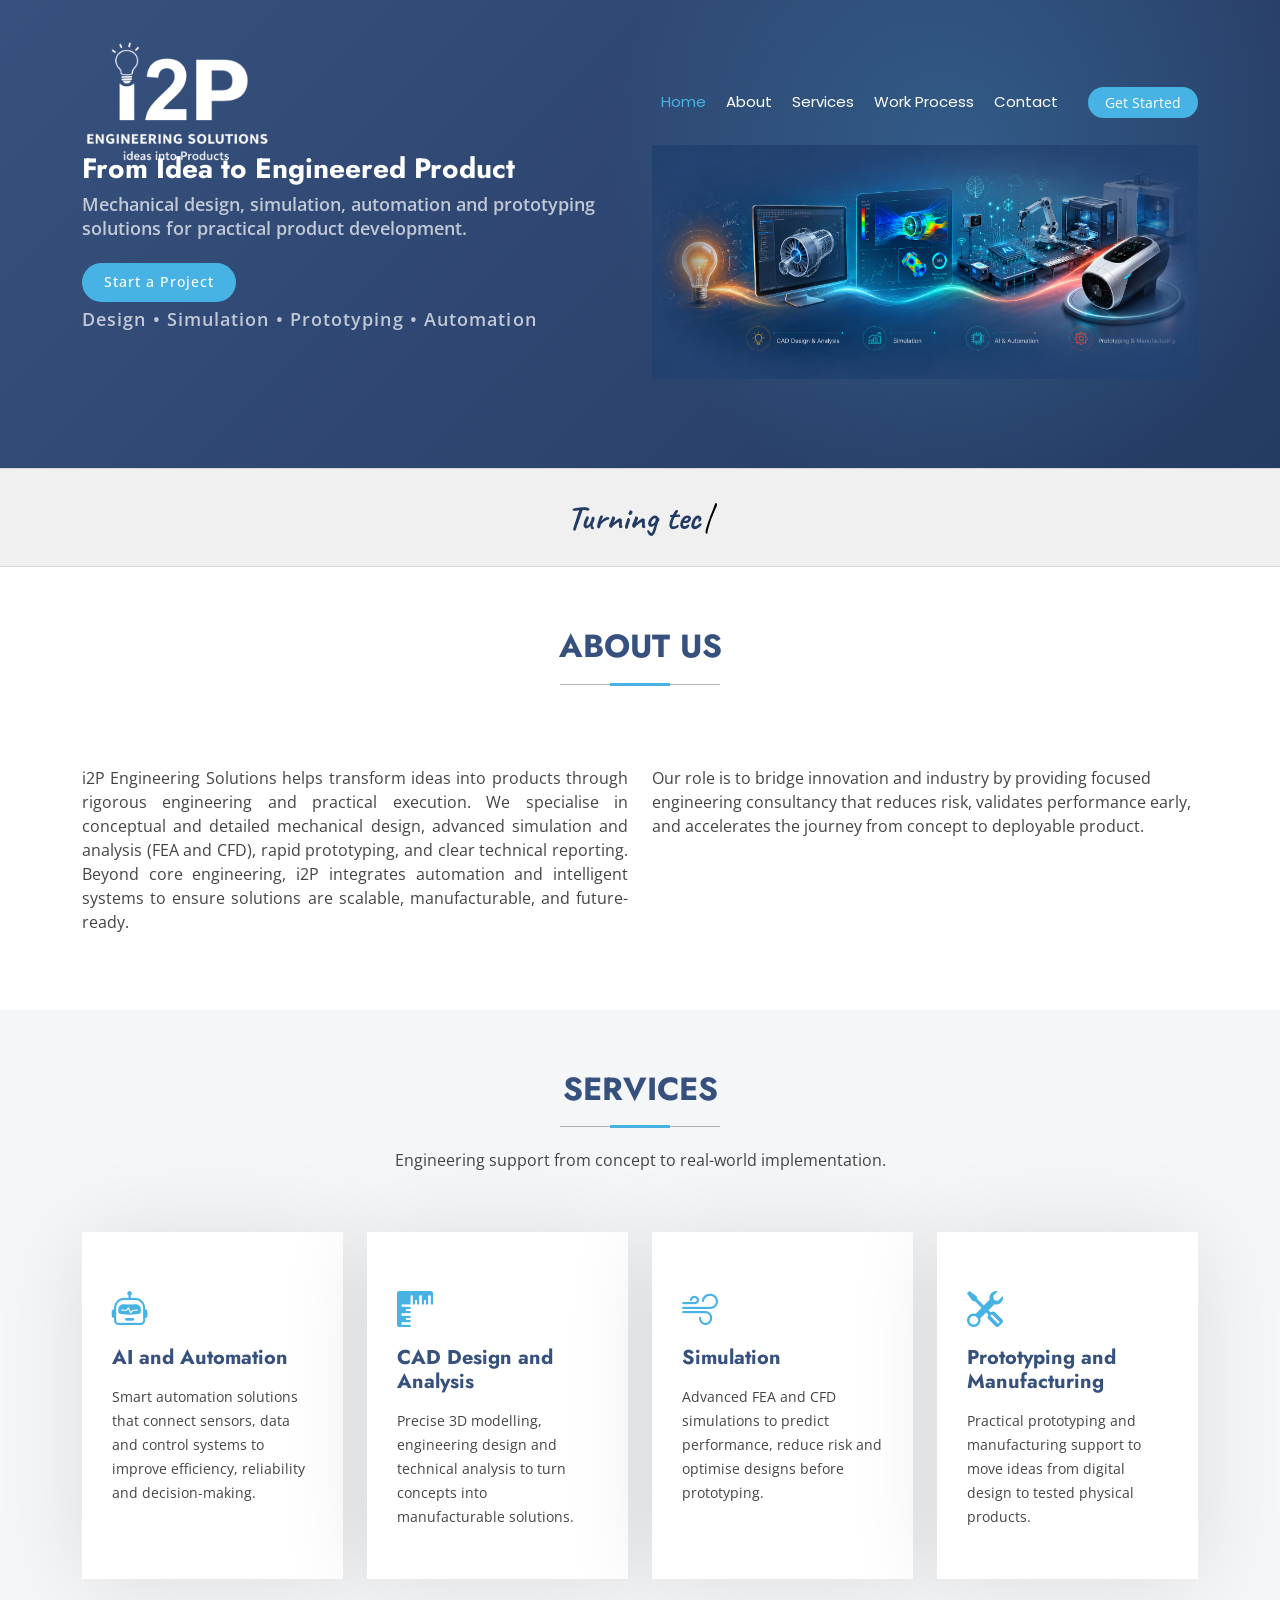
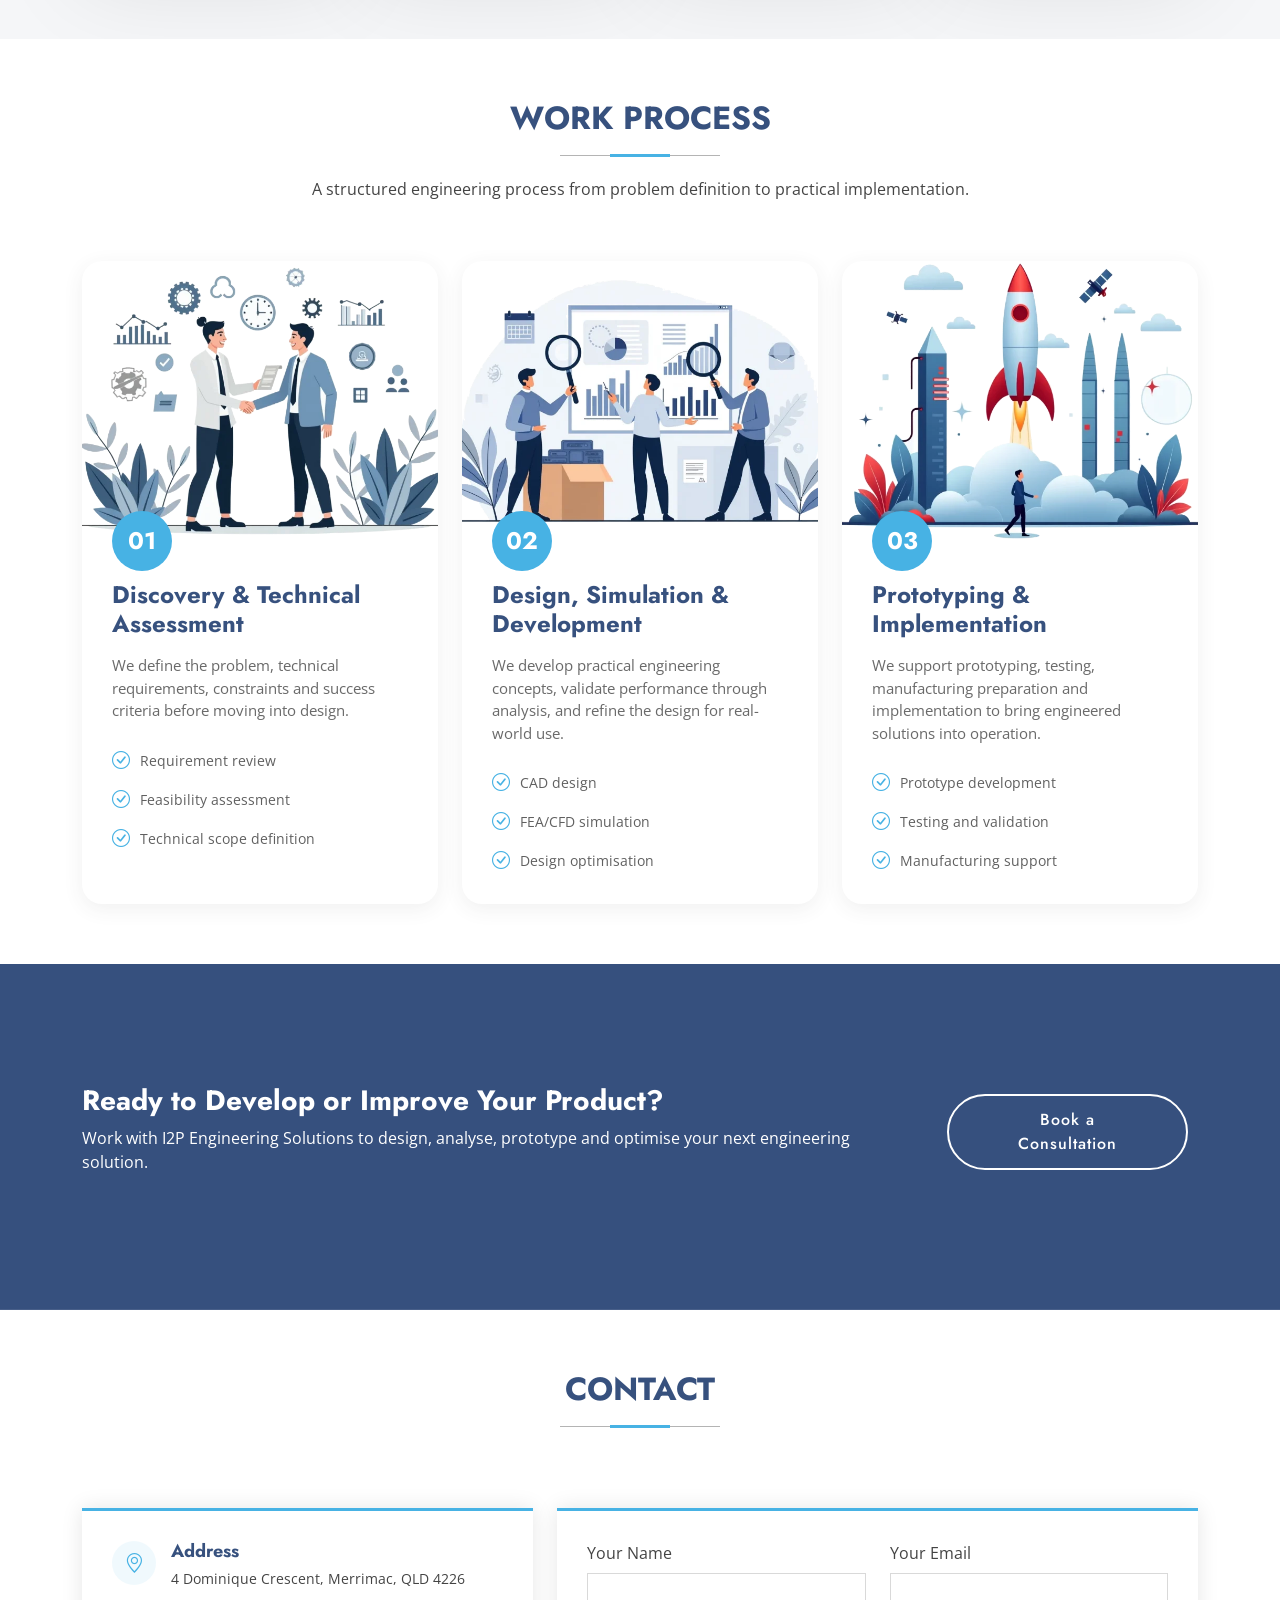
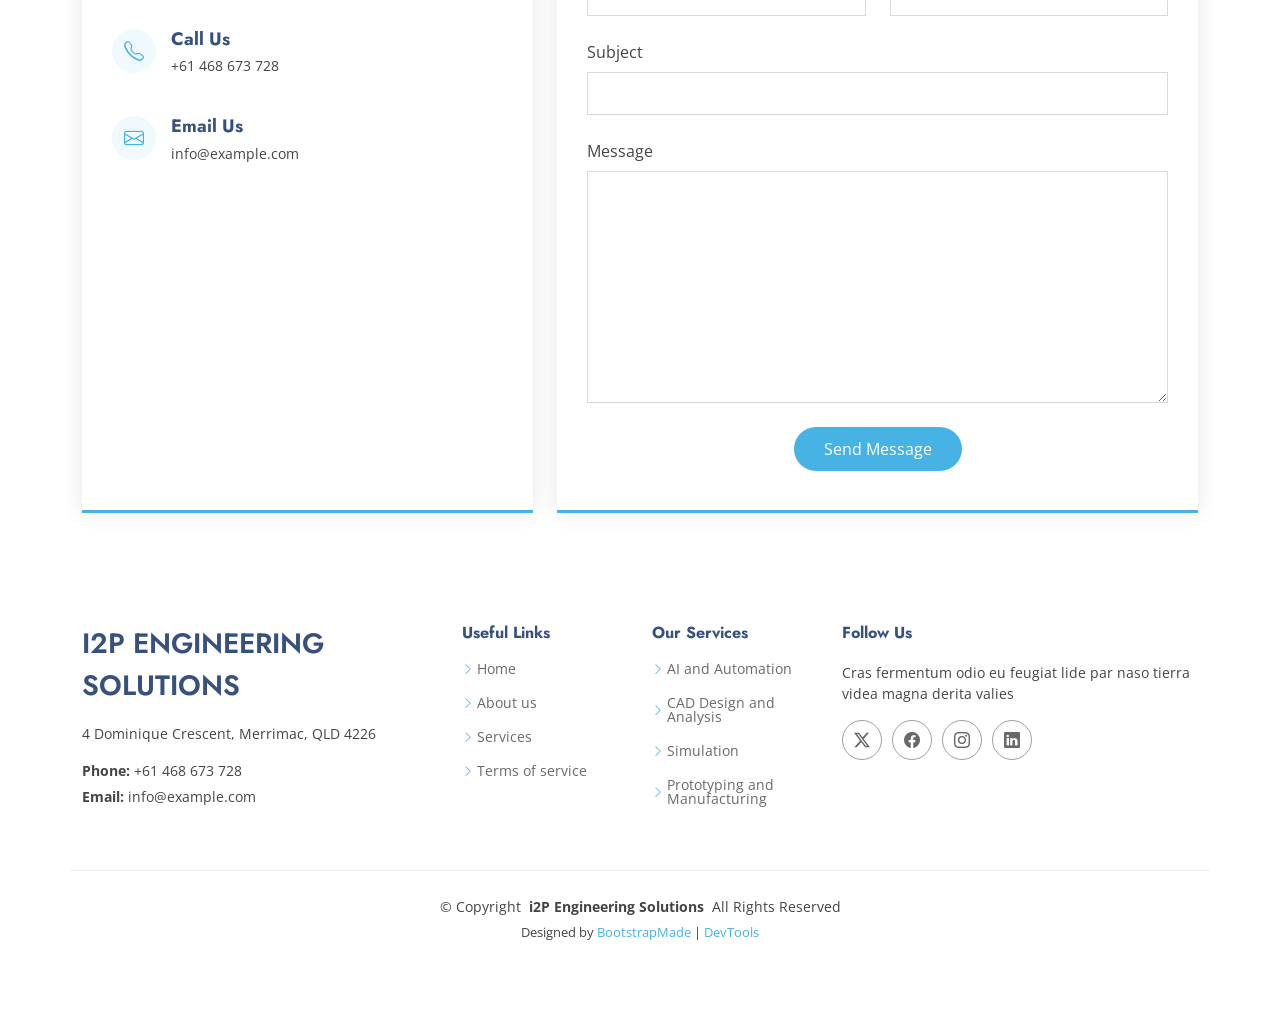
==== commit f8d319e1: "Update hero, tagline banner, CTA, and styling for i2P site. Co-authored-by: Cursor <cursoragent@curs" ====
--- a/index.html
+++ b/index.html
@@ -16,6 +16,7 @@
   <link href="https://fonts.googleapis.com" rel="preconnect">
   <link href="https://fonts.gstatic.com" rel="preconnect" crossorigin>
   <link href="https://fonts.googleapis.com/css2?family=Open+Sans:ital,wght@0,300;0,400;0,500;0,600;0,700;0,800;1,300;1,400;1,500;1,600;1,700;1,800&family=Poppins:ital,wght@0,100;0,200;0,300;0,400;0,500;0,600;0,700;0,800;0,900;1,100;1,200;1,300;1,400;1,500;1,600;1,700;1,800;1,900&family=Jost:ital,wght@0,100;0,200;0,300;0,400;0,500;0,600;0,700;0,800;0,900;1,100;1,200;1,300;1,400;1,500;1,600;1,700;1,800;1,900&display=swap" rel="stylesheet">
+  <link href="https://fonts.googleapis.com/css2?family=Caveat:wght@400;500;600;700&display=swap" rel="stylesheet">
 
   <!-- Vendor CSS Files -->
   <link href="assets/vendor/bootstrap/css/bootstrap.min.css" rel="stylesheet">
@@ -69,79 +70,32 @@
       <div class="container">
         <div class="row gy-4">
           <div class="col-lg-6 order-2 order-lg-1 d-flex flex-column justify-content-center" data-aos="zoom-out">
-            <h1>We transform your ideas into products</h1>
-            <p>Lets make your ideas a reality</p>
-            <div class="d-flex">
-              <a href="#about" class="btn-get-started">Get Started</a>
-              <a href="https://www.youtube.com/watch?v=Y7f98aduVJ8" class="glightbox btn-watch-video d-flex align-items-center"><i class="bi bi-play-circle"></i><span>Watch Video</span></a>
+            <h1>From Idea to Engineered Product</h1>
+            <p>Mechanical design, simulation, automation and prototyping solutions for practical product development.</p>
+            <div class="hero__cta">
+              <div class="d-flex">
+                <a href="#contact" class="btn-get-started">Start a Project</a>
+              </div>
+              <p class="hero__trust-line">Design • Simulation • Prototyping • Automation</p>
             </div>
           </div>
           <div class="col-lg-6 order-1 order-lg-2 hero-img" data-aos="zoom-out" data-aos-delay="200">
-            <img src="assets/img/hero-img.png" class="img-fluid animated" alt="">
+            <img src="assets/img/hero2.png" class="img-fluid animated" alt="">
           </div>
         </div>
       </div>
 
     </section><!-- /Hero Section -->
 
-    <!-- Clients Section -->
-    <section id="clients" class="clients section light-background">
-
-      <div class="container" data-aos="zoom-in">
-
-        <div class="swiper init-swiper">
-          <script type="application/json" class="swiper-config">
-            {
-              "loop": true,
-              "speed": 600,
-              "autoplay": {
-                "delay": 5000
-              },
-              "slidesPerView": "auto",
-              "pagination": {
-                "el": ".swiper-pagination",
-                "type": "bullets",
-                "clickable": true
-              },
-              "breakpoints": {
-                "320": {
-                  "slidesPerView": 2,
-                  "spaceBetween": 40
-                },
-                "480": {
-                  "slidesPerView": 3,
-                  "spaceBetween": 60
-                },
-                "640": {
-                  "slidesPerView": 4,
-                  "spaceBetween": 80
-                },
-                "992": {
-                  "slidesPerView": 5,
-                  "spaceBetween": 120
-                },
-                "1200": {
-                  "slidesPerView": 6,
-                  "spaceBetween": 120
-                }
-              }
-            }
-          </script>
-          <div class="swiper-wrapper align-items-center">
-            <div class="swiper-slide"><img src="assets/img/clients/clients-1.webp" class="img-fluid" alt=""></div>
-            <div class="swiper-slide"><img src="assets/img/clients/clients-2.webp" class="img-fluid" alt=""></div>
-            <div class="swiper-slide"><img src="assets/img/clients/clients-3.webp" class="img-fluid" alt=""></div>
-            <div class="swiper-slide"><img src="assets/img/clients/clients-4.webp" class="img-fluid" alt=""></div>
-            <div class="swiper-slide"><img src="assets/img/clients/clients-5.webp" class="img-fluid" alt=""></div>
-            <div class="swiper-slide"><img src="assets/img/clients/clients-6.webp" class="img-fluid" alt=""></div>
-            <div class="swiper-slide"><img src="assets/img/clients/clients-7.webp" class="img-fluid" alt=""></div>
-            <div class="swiper-slide"><img src="assets/img/clients/clients-8.webp" class="img-fluid" alt=""></div>
-          </div>
-        </div>
-
-      </div>
-
-    </section><!-- /Clients Section -->
+    <!-- Tagline type banner -->
+    <section class="tagline-type-banner section" aria-labelledby="tagline-sr">
+      <div class="container">
+        <p id="tagline-sr" class="visually-hidden">Turning technical ideas into practical, manufacturable solutions.</p>
+        <p class="tagline-type-banner__text" aria-hidden="true">
+          <span class="tagline-type-banner__typed" data-typed-text="Turning technical ideas into practical, manufacturable solutions..."></span><span class="tagline-type-banner__cursor">|</span>
+        </p>
+      </div>
+    </section>
 
     <!-- About Section -->
     <section id="about" class="about section">
--- a/assets/css/main.css
+++ b/assets/css/main.css
@@ -143,12 +143,13 @@
 # Global Header
 --------------------------------------------------------------*/
 .header {
-  --background-color: #3d4d6a;
+  --background-color: #3d4d6a; /* #3d4d6a */
+
   --heading-color: #ffffff;
   color: var(--default-color);
   background-color: var(--background-color);
-  padding: 15px 0;
-  transition: all 0.5s;
+  padding: 5px 0;
+  transition: padding 0.35s ease, background-color 0.5s;
   z-index: 997;
 }
 
@@ -157,9 +158,11 @@
 }
 
 .header .logo img {
-  max-height: 260px;
+  max-height: 195px;
+  width: auto;
   margin-right: 8px;
   filter: brightness(0) invert(1);
+  transition: max-height 0.35s ease;
 }
 
 .header .logo h1 {
@@ -176,7 +179,7 @@
   color: var(--contrast-color);
   background: var(--accent-color);
   font-size: 14px;
-  padding: 8px 25px;
+  padding: 5px 17px;
   margin: 0 0 0 30px;
   border-radius: 50px;
   transition: 0.3s;
@@ -196,7 +199,7 @@
   .header .btn-getstarted {
     order: 2;
     margin: 0 15px 0 0;
-    padding: 6px 15px;
+    padding: 4px 10px;
   }
 
   .header .navmenu {
@@ -212,6 +215,17 @@
   --nav-color: #ffffff;
 }
 
+/* Compact header after scroll (all pages; JS adds .scrolled to body)
+------------------------------*/
+.scrolled .header {
+  padding: 10px 0;
+  box-shadow: 0 2px 16px rgba(0, 0, 0, 0.08);
+}
+
+.scrolled .header .logo img {
+  max-height: 108px;
+}
+
 /* Index Page Header on Scroll
 ------------------------------*/
 .index-page.scrolled .header {
@@ -242,7 +256,7 @@
   .navmenu a,
   .navmenu a:focus {
     color: var(--nav-color);
-    padding: 18px 15px;
+    padding: 12px 10px;
     font-size: 15px;
     font-family: var(--nav-font);
     font-weight: 400;
@@ -380,7 +394,7 @@
 @media (max-width: 1199px) {
   .mobile-nav-toggle {
     color: var(--nav-color);
-    font-size: 28px;
+    font-size: 22px;
     line-height: 0;
     margin-right: 10px;
     cursor: pointer;
@@ -396,7 +410,7 @@
     display: none;
     list-style: none;
     position: absolute;
-    inset: 60px 20px 20px 20px;
+    inset: 44px 20px 20px 20px;
     padding: 10px 0;
     margin: 0;
     border-radius: 6px;
@@ -405,6 +419,10 @@
     transition: 0.3s;
     z-index: 9998;
     box-shadow: 0px 0px 30px rgba(0, 0, 0, 0.1);
+  }
+
+  body.scrolled .navmenu ul {
+    inset: 82px 20px 20px 20px;
   }
 
   .navmenu a,
@@ -849,37 +867,53 @@
 --------------------------------------------------------------*/
 .hero {
   width: 100%;
-  min-height: 80vh;
+  min-height: 52vh;
   position: relative;
-  padding: 120px 0 60px 0;
+  padding: 72px 0 36px 0;
   display: flex;
   align-items: center;
 }
 
+section#hero.hero {
+  background-color: transparent !important;
+  background-image: radial-gradient(circle at 75% 35%, rgba(71, 178, 228, 0.22), transparent 35%),
+    linear-gradient(135deg, #37517e 0%, #243b63 100%) !important;
+  background-repeat: no-repeat !important;
+  background-size: auto, 100% 100% !important;
+}
+
+.hero .hero-img img {
+  max-height: min(38vh, 300px);
+  width: auto;
+  margin-left: auto;
+  margin-right: auto;
+  display: block;
+}
+
 .hero h1 {
   margin: 0;
-  font-size: 32px;
+  font-size: 28px;
   font-weight: 700;
-  line-height: 46px;
+  line-height: 36px;
 }
 
 .hero p {
   color: color-mix(in srgb, var(--default-color), transparent 30%);
-  margin: 5px 0 30px 0;
-  font-size: 22px;
-  line-height: 1.3;
+  margin: 5px 0 22px 0;
+  font-size: 18px;
+  line-height: 1.35;
   font-weight: 600;
 }
 
 .hero .btn-get-started {
   color: var(--contrast-color);
   background: var(--accent-color);
-  font-family: var(--heading-font);
+  font-family: var(--default-font);
   font-weight: 500;
-  font-size: 15px;
+  font-size: 14px;
   letter-spacing: 1px;
   display: inline-block;
-  padding: 10px 28px 12px 28px;
+  padding: 8px 22px 10px 22px;
   border-radius: 50px;
   transition: 0.5s;
 }
@@ -889,17 +923,26 @@
   background: color-mix(in srgb, var(--accent-color), transparent 15%);
 }
 
+.hero__trust-line {
+  margin: 14px 0 0 0;
+  font-size: 13px;
+  font-weight: 500;
+  letter-spacing: 0.06em;
+  color: color-mix(in srgb, var(--default-color), transparent 22%);
+  line-height: 1.4;
+}
+
 .hero .btn-watch-video {
-  font-size: 16px;
+  font-size: 14px;
   transition: 0.5s;
-  margin-left: 25px;
+  margin-left: 20px;
   color: var(--default-color);
   font-weight: 600;
 }
 
 .hero .btn-watch-video i {
   color: var(--contrast-color);
-  font-size: 32px;
+  font-size: 26px;
   transition: 0.3s;
   line-height: 0;
   margin-right: 8px;
@@ -918,20 +961,34 @@
 }
 
 @media (max-width: 640px) {
+  .hero {
+    min-height: auto;
+    padding: 56px 0 28px 0;
+  }
+
+  .hero .hero-img img {
+    max-height: min(32vh, 220px);
+  }
+
   .hero h1 {
-    font-size: 24px;
-    line-height: 32px;
+    font-size: 22px;
+    line-height: 28px;
   }
 
   .hero p {
-    font-size: 18px;
-    line-height: 24px;
-    margin-bottom: 30px;
+    font-size: 16px;
+    line-height: 22px;
+    margin-bottom: 22px;
   }
 
   .hero .btn-get-started,
   .hero .btn-watch-video {
-    font-size: 13px;
+    font-size: 12px;
+  }
+
+  .hero__trust-line {
+    font-size: 12px;
+    margin-top: 12px;
   }
 }
 
@@ -942,6 +999,45 @@
 
   100% {
     transform: translateY(-10px);
+  }
+}
+
+/*--------------------------------------------------------------
+# Tagline type banner
+--------------------------------------------------------------*/
+.tagline-type-banner {
+  --background-color: #f0f0f0;
+  --heading-color: #000000;
+  --default-color: #000000;
+  padding: 24px 0;
+  border-top: 1px solid color-mix(in srgb, #000000, transparent 90%);
+  border-bottom: 1px solid color-mix(in srgb, #000000, transparent 90%);
+}
+
+.tagline-type-banner__text {
+  margin: 0;
+  font-family: "Caveat", cursive;
+  font-size: 34px;
+  font-weight: 700;
+  line-height: 1.2;
+  color: #243b63;
+  letter-spacing: 0.2px;
+  text-align: center;
+  line-height: 1.45;
+  min-height: 2.6rem;
+}
+
+.tagline-type-banner__cursor {
+  display: inline-block;
+  margin-left: 1px;
+  font-weight: 400;
+  color: #000000;
+  animation: tagline-cursor-blink 1s step-end infinite;
+}
+
+@keyframes tagline-cursor-blink {
+  50% {
+    opacity: 0;
   }
 }
 
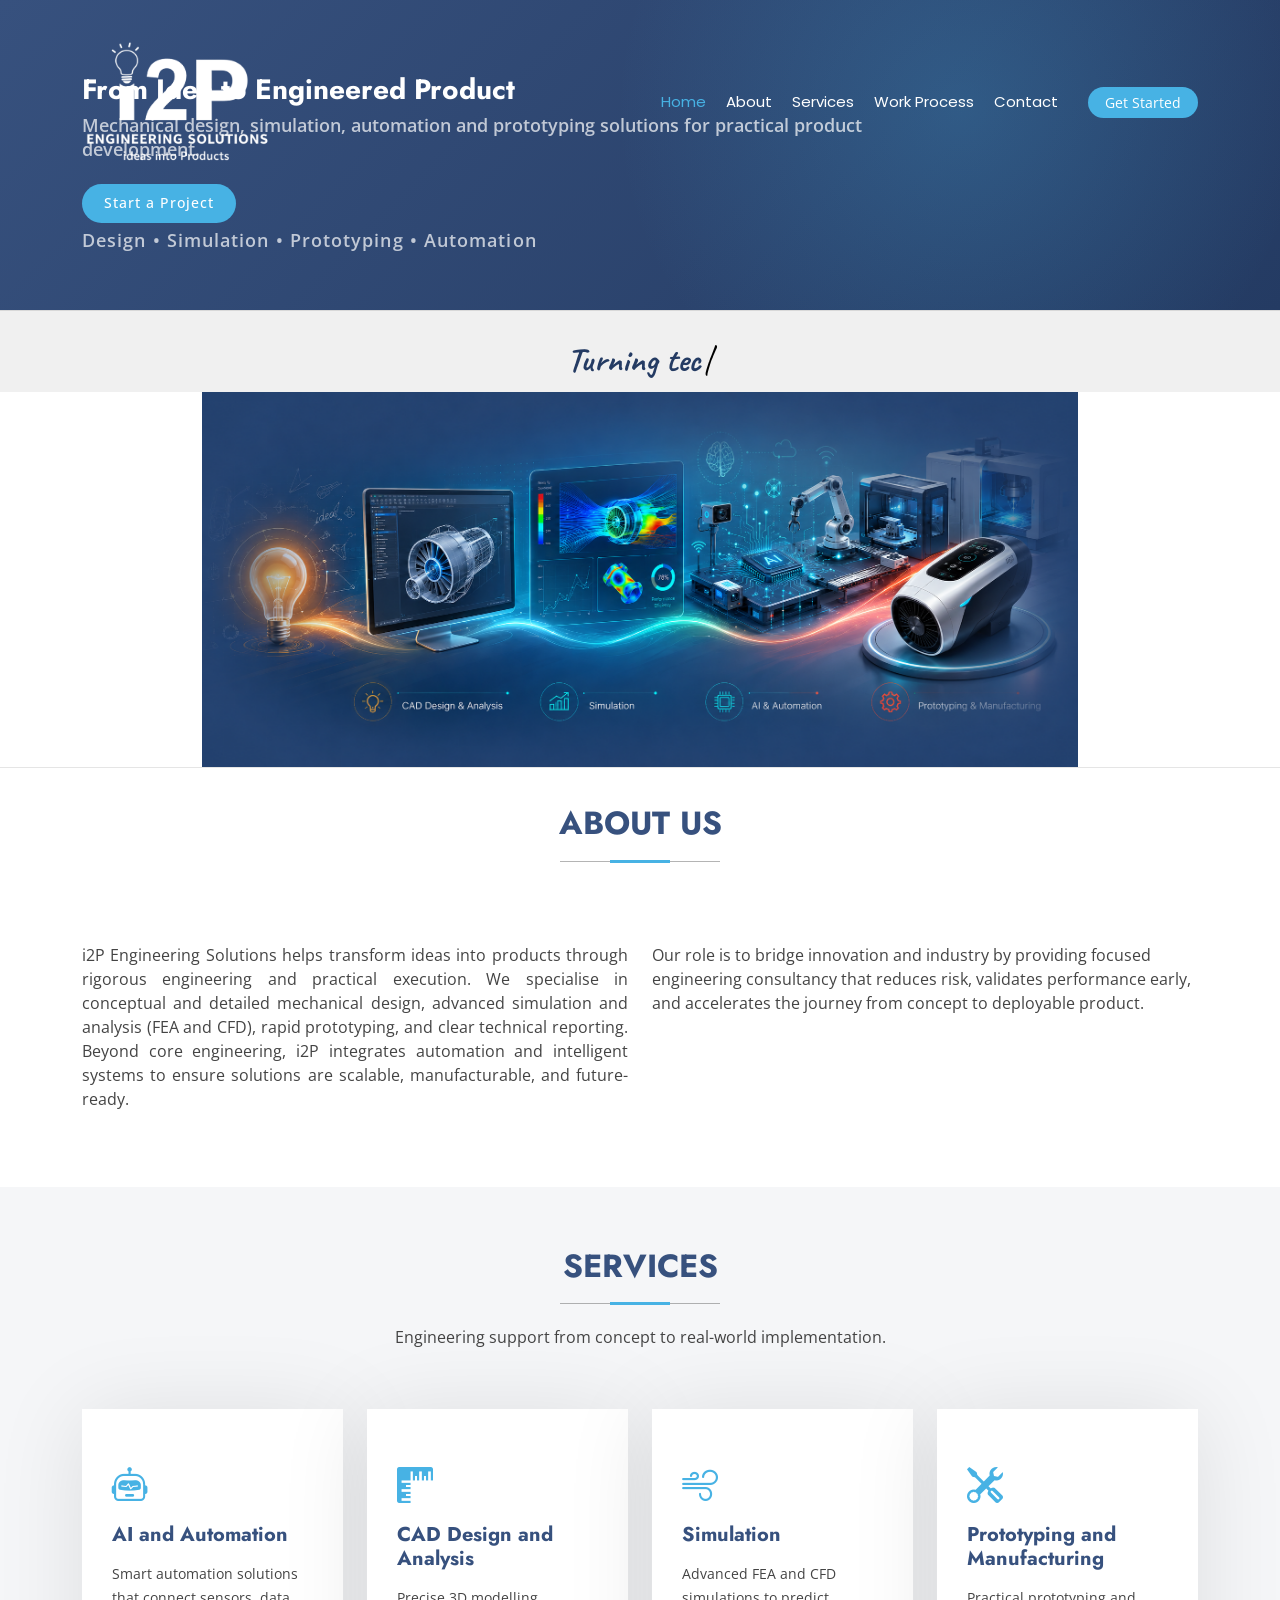
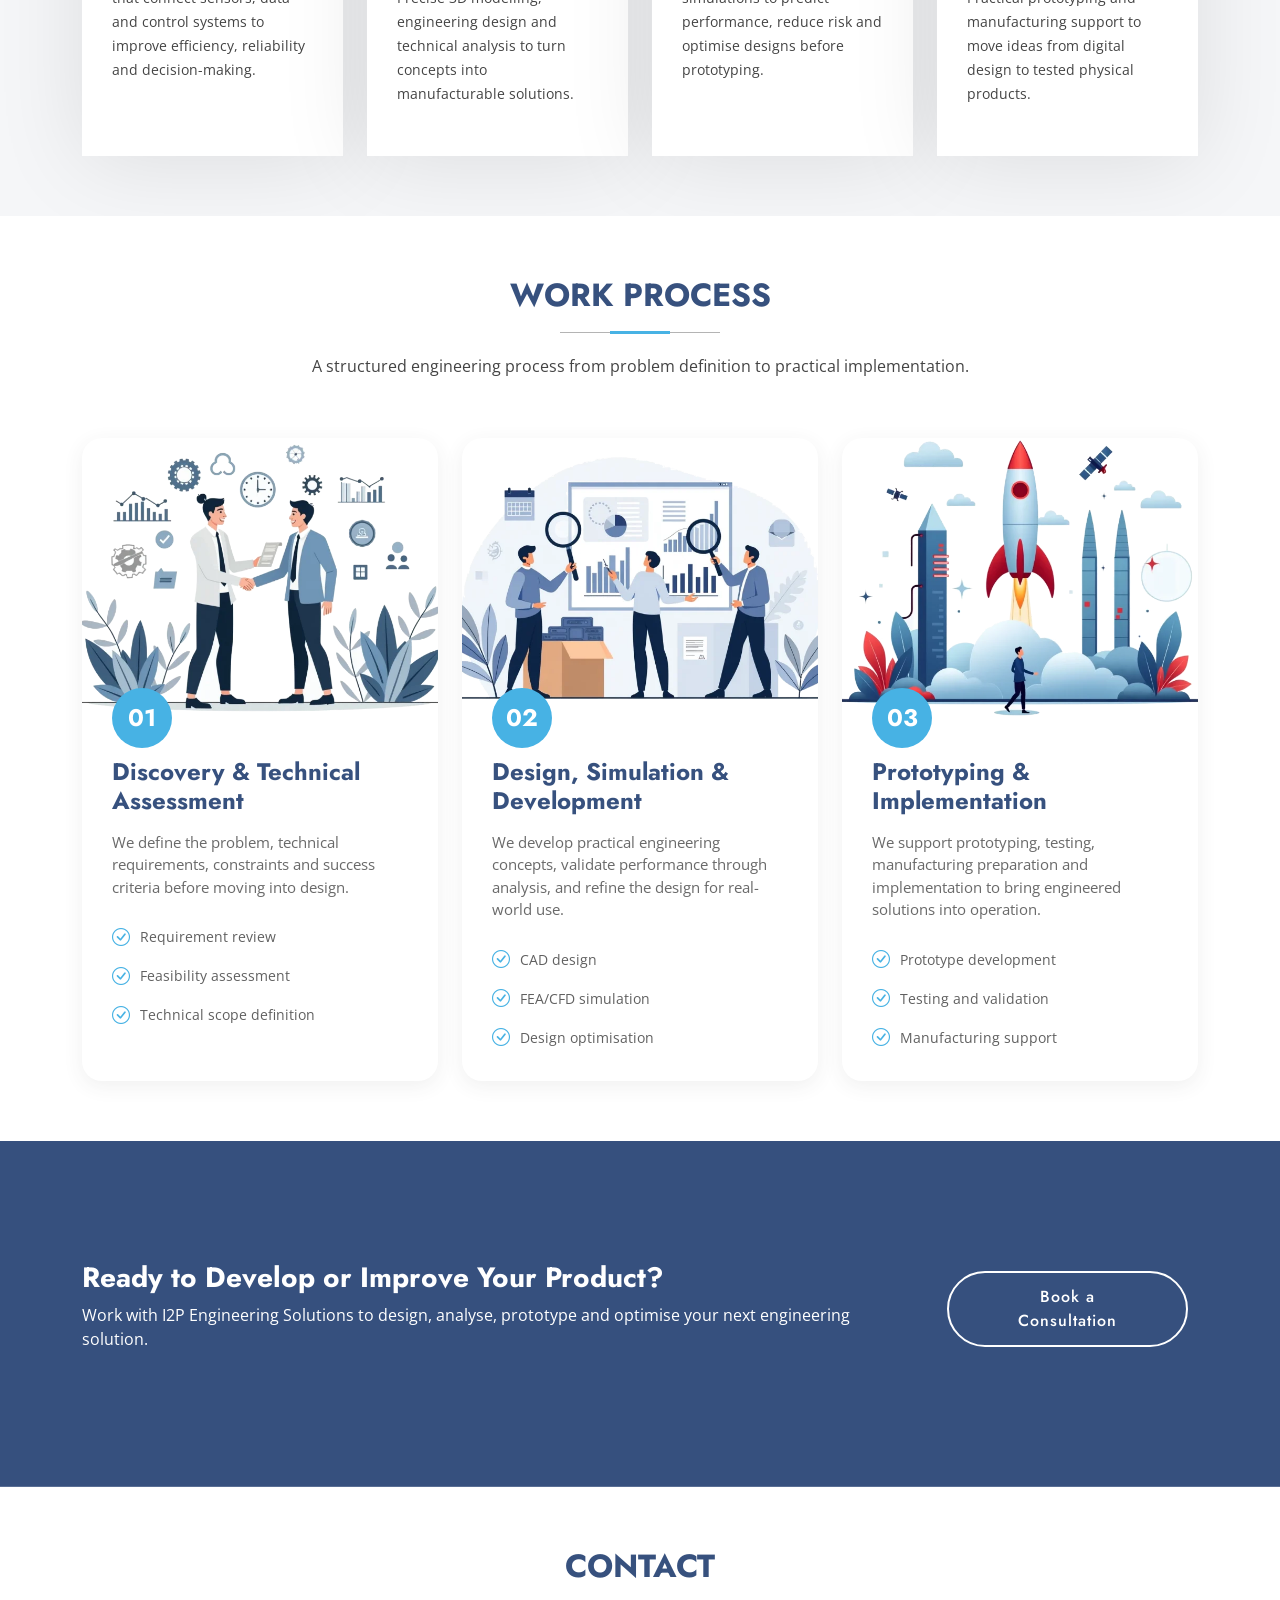
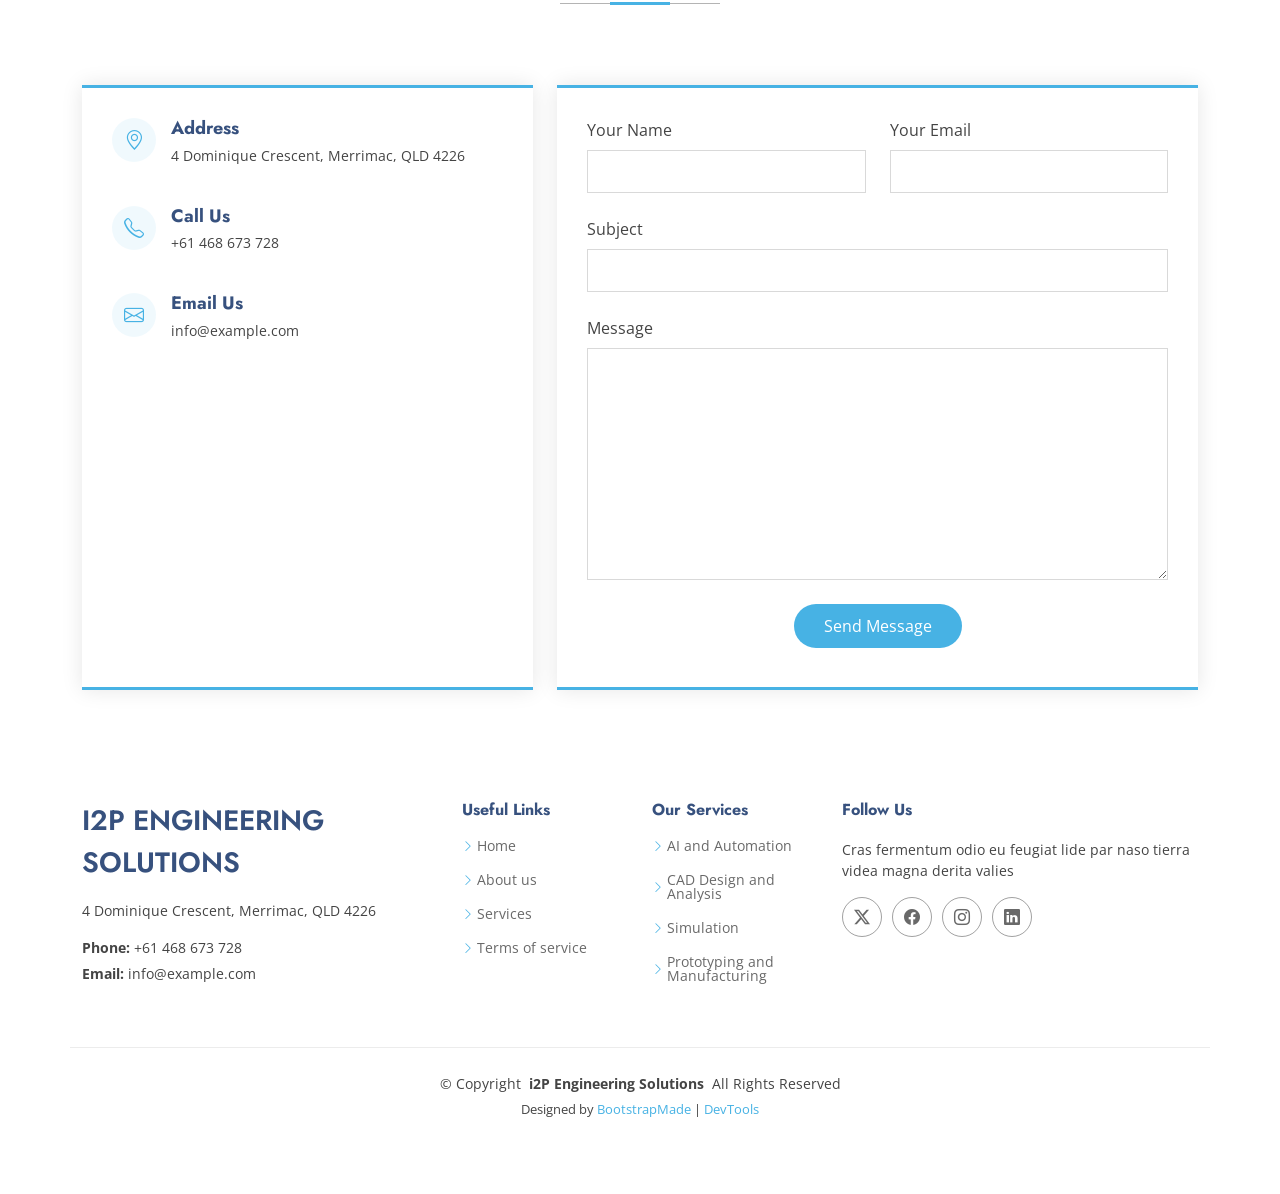
==== commit 5f42cbb7: "Move workflow image under tagline, tune hero and banner layout, scale hero2 display. Co-authored-by:" ====
--- a/index.html
+++ b/index.html
@@ -69,7 +69,7 @@
 
       <div class="container">
         <div class="row gy-4">
-          <div class="col-lg-6 order-2 order-lg-1 d-flex flex-column justify-content-center" data-aos="zoom-out">
+          <div class="col-12 col-lg-10 col-xl-9 d-flex flex-column justify-content-center" data-aos="zoom-out">
             <h1>From Idea to Engineered Product</h1>
             <p>Mechanical design, simulation, automation and prototyping solutions for practical product development.</p>
             <div class="hero__cta">
@@ -79,9 +79,6 @@
               <p class="hero__trust-line">Design • Simulation • Prototyping • Automation</p>
             </div>
           </div>
-          <div class="col-lg-6 order-1 order-lg-2 hero-img" data-aos="zoom-out" data-aos-delay="200">
-            <img src="assets/img/hero2.png" class="img-fluid animated" alt="">
-          </div>
         </div>
       </div>
 
@@ -89,11 +86,16 @@
 
     <!-- Tagline type banner -->
     <section class="tagline-type-banner section" aria-labelledby="tagline-sr">
-      <div class="container">
+      <div class="container tagline-type-banner__copy" data-aos="fade-up">
         <p id="tagline-sr" class="visually-hidden">Turning technical ideas into practical, manufacturable solutions.</p>
         <p class="tagline-type-banner__text" aria-hidden="true">
           <span class="tagline-type-banner__typed" data-typed-text="Turning technical ideas into practical, manufacturable solutions..."></span><span class="tagline-type-banner__cursor">|</span>
         </p>
+      </div>
+      <div class="tagline-type-banner__workflow" data-aos="fade-up" data-aos-delay="50">
+        <div class="container">
+          <img src="assets/img/hero2.png" class="img-fluid d-block mx-auto tagline-type-banner__workflow-img" alt="Engineering workflow from CAD design and analysis through simulation, AI and automation, to prototyping and manufacturing." width="1916" height="821" loading="lazy">
+        </div>
       </div>
     </section>
 
--- a/assets/css/main.css
+++ b/assets/css/main.css
@@ -867,7 +867,7 @@
 --------------------------------------------------------------*/
 .hero {
   width: 100%;
-  min-height: 52vh;
+  min-height: 32vh;
   position: relative;
   padding: 72px 0 36px 0;
   display: flex;
@@ -875,11 +875,18 @@
 }
 
 section#hero.hero {
+  flex-direction: column;
+  align-items: stretch;
   background-color: transparent !important;
   background-image: radial-gradient(circle at 75% 35%, rgba(71, 178, 228, 0.22), transparent 35%),
     linear-gradient(135deg, #37517e 0%, #243b63 100%) !important;
   background-repeat: no-repeat !important;
   background-size: auto, 100% 100% !important;
+}
+
+section#hero.hero .container {
+  margin-top: auto;
+  width: 100%;
 }
 
 .hero .hero-img img {
@@ -966,6 +973,10 @@
     padding: 56px 0 28px 0;
   }
 
+  section#hero.hero {
+    min-height: 38vh;
+  }
+
   .hero .hero-img img {
     max-height: min(32vh, 220px);
   }
@@ -1009,9 +1020,38 @@
   --background-color: #f0f0f0;
   --heading-color: #000000;
   --default-color: #000000;
-  padding: 24px 0;
+  padding: 24px 0 0;
   border-top: 1px solid color-mix(in srgb, #000000, transparent 90%);
+  border-bottom: none;
+}
+
+.tagline-type-banner__copy {
+  padding-bottom: 8px;
+}
+
+.tagline-type-banner__workflow {
+  margin: 0;
+  padding: 0;
+  background-color: #ffffff;
   border-bottom: 1px solid color-mix(in srgb, #000000, transparent 90%);
+}
+
+.tagline-type-banner__workflow .container {
+  padding-top: 0;
+  padding-bottom: 0;
+}
+
+.tagline-type-banner__workflow-img {
+  width: 100%;
+  max-height: min(47.5vw, 375px);
+  object-fit: contain;
+  object-position: center top;
+}
+
+@media (max-width: 991px) {
+  .tagline-type-banner__workflow-img {
+    max-height: min(55vw, 275px);
+  }
 }
 
 .tagline-type-banner__text {
@@ -1068,6 +1108,10 @@
 /*--------------------------------------------------------------
 # About Section
 --------------------------------------------------------------*/
+section#about.about {
+  padding-top: 36px;
+}
+
 .about .content > p {
   text-align: justify;
 }
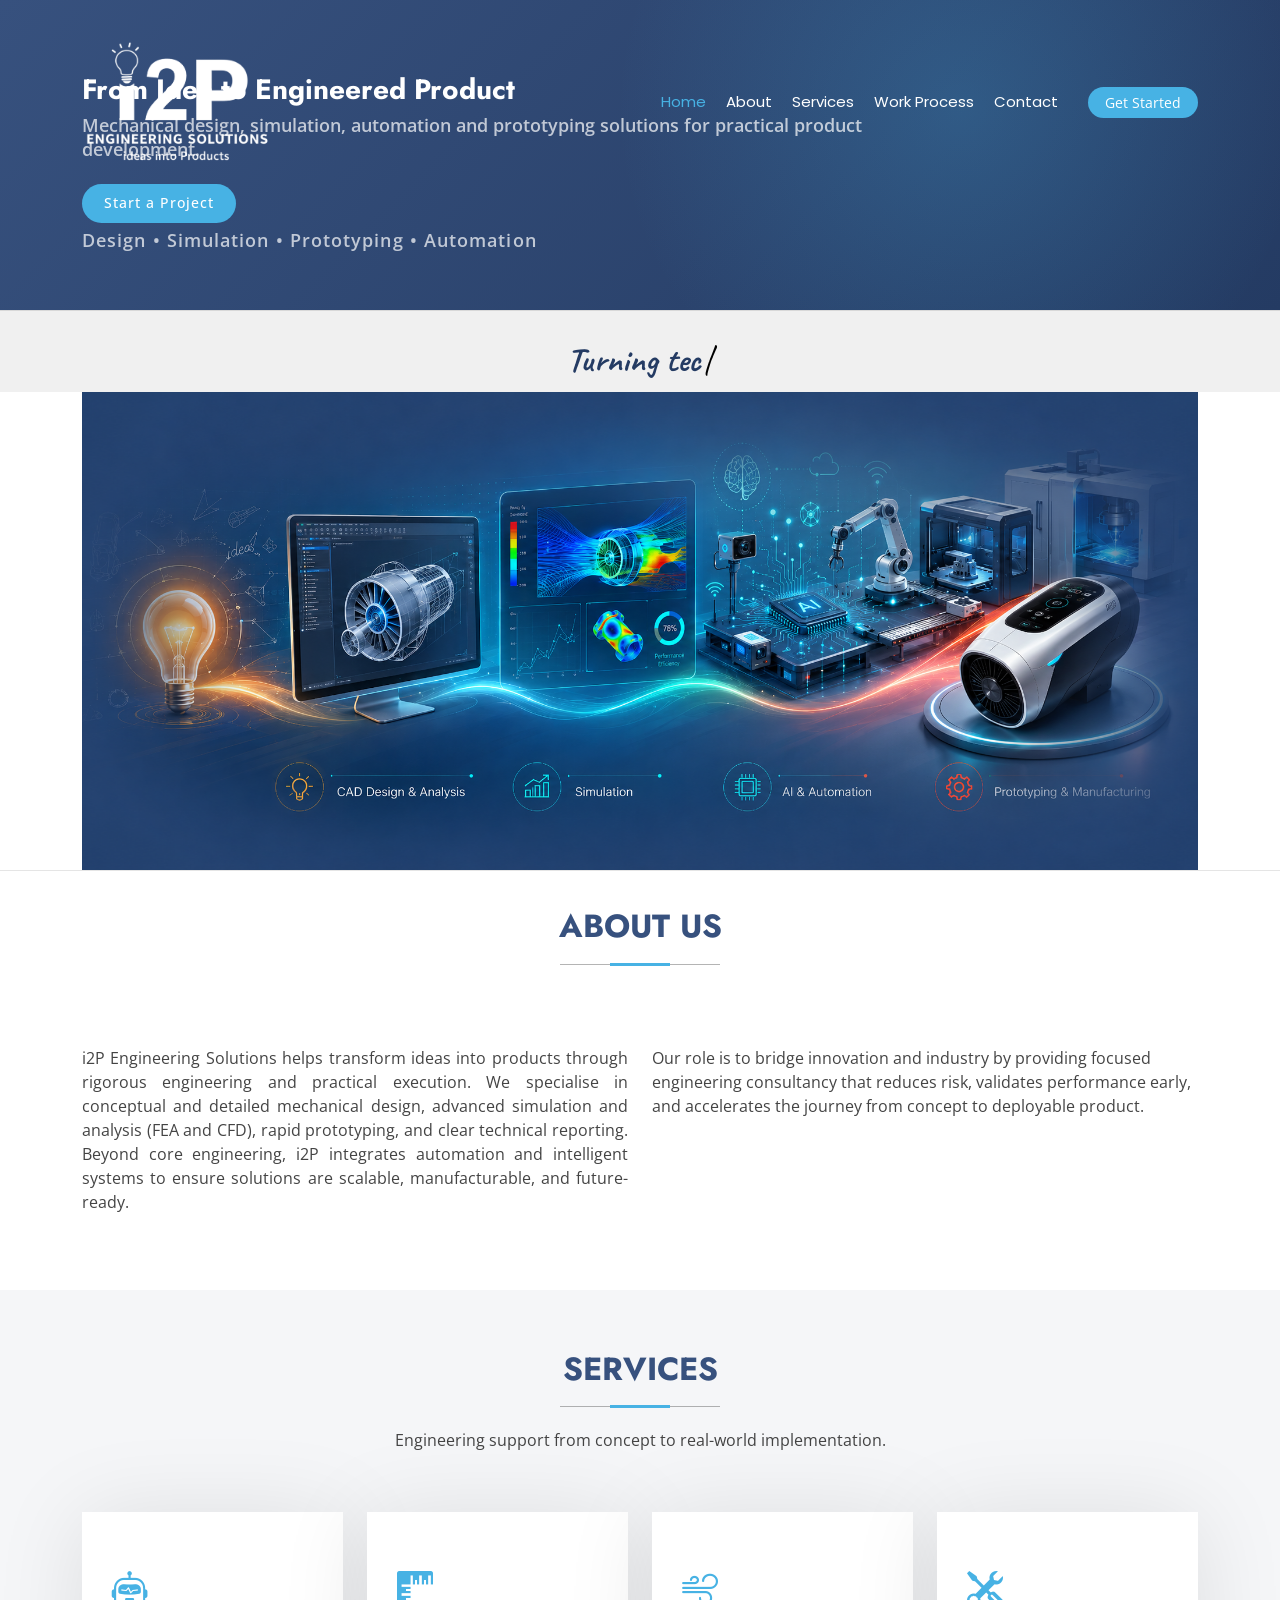
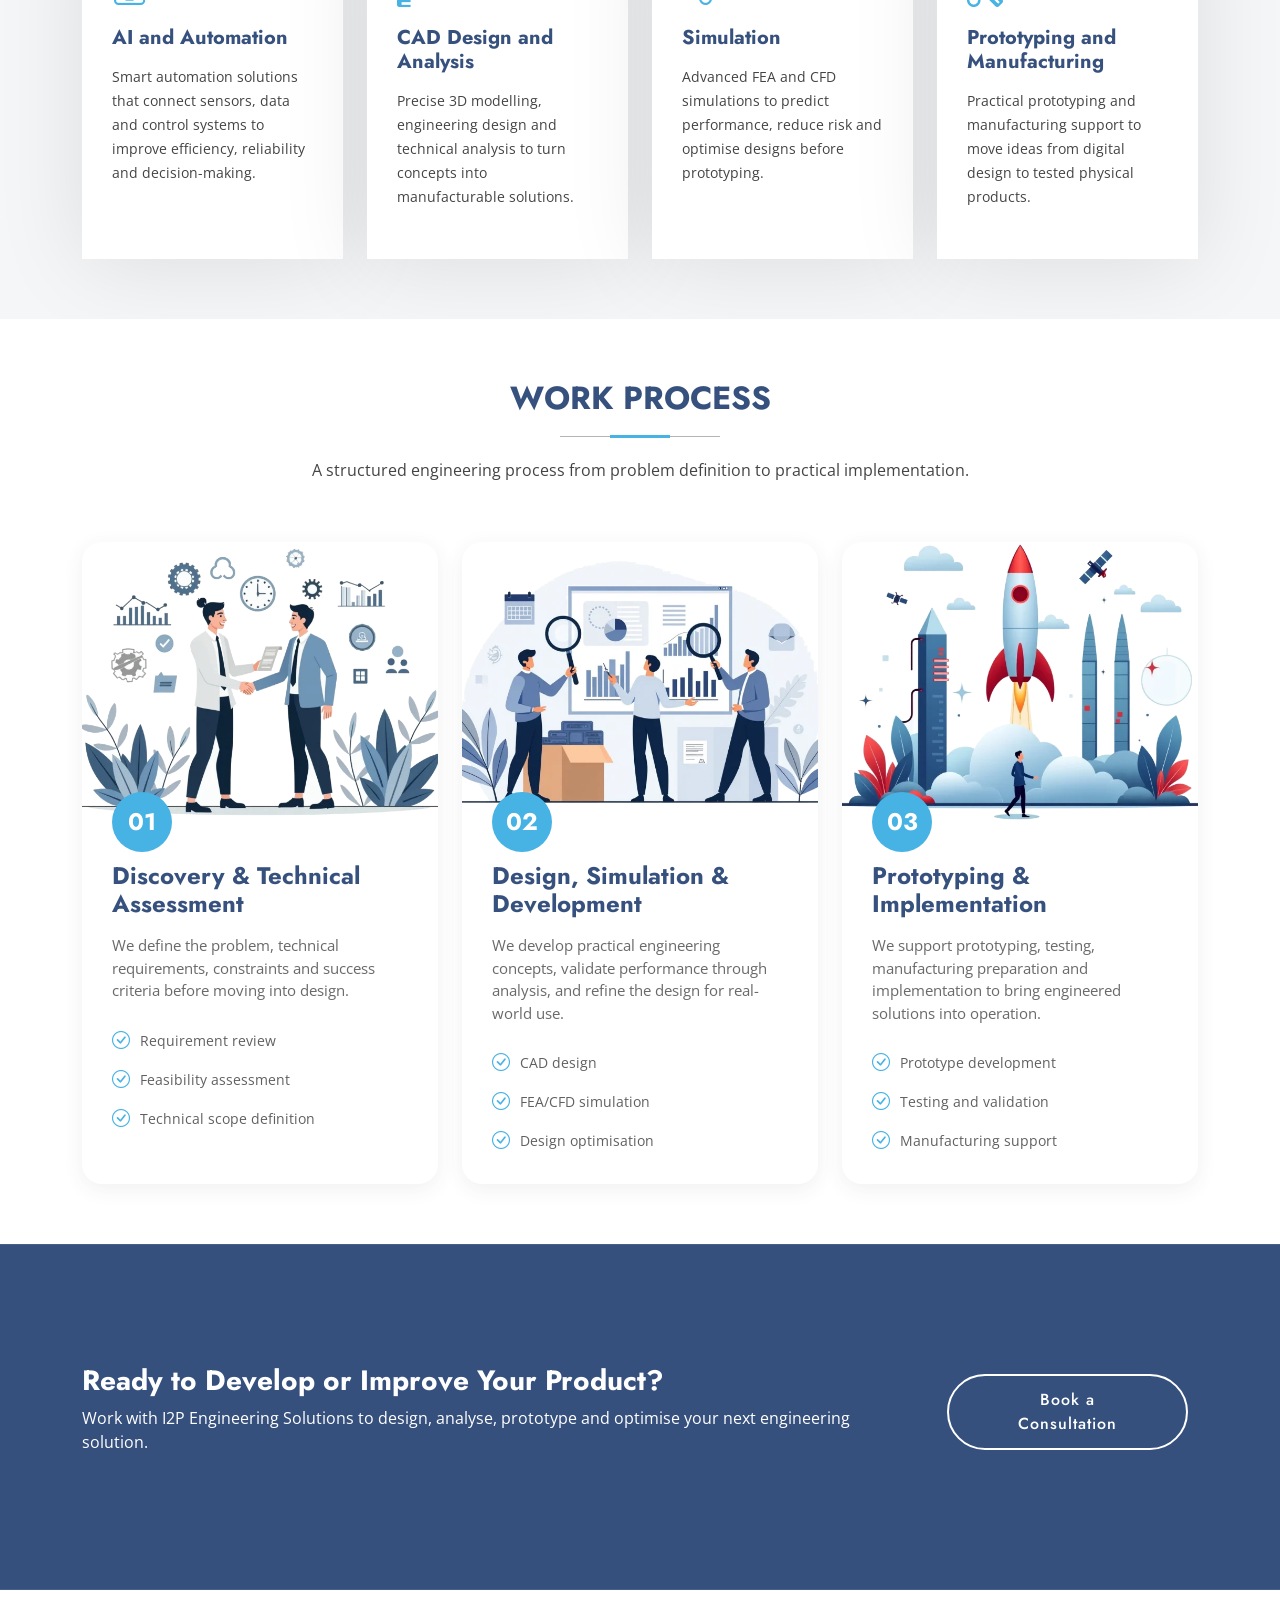
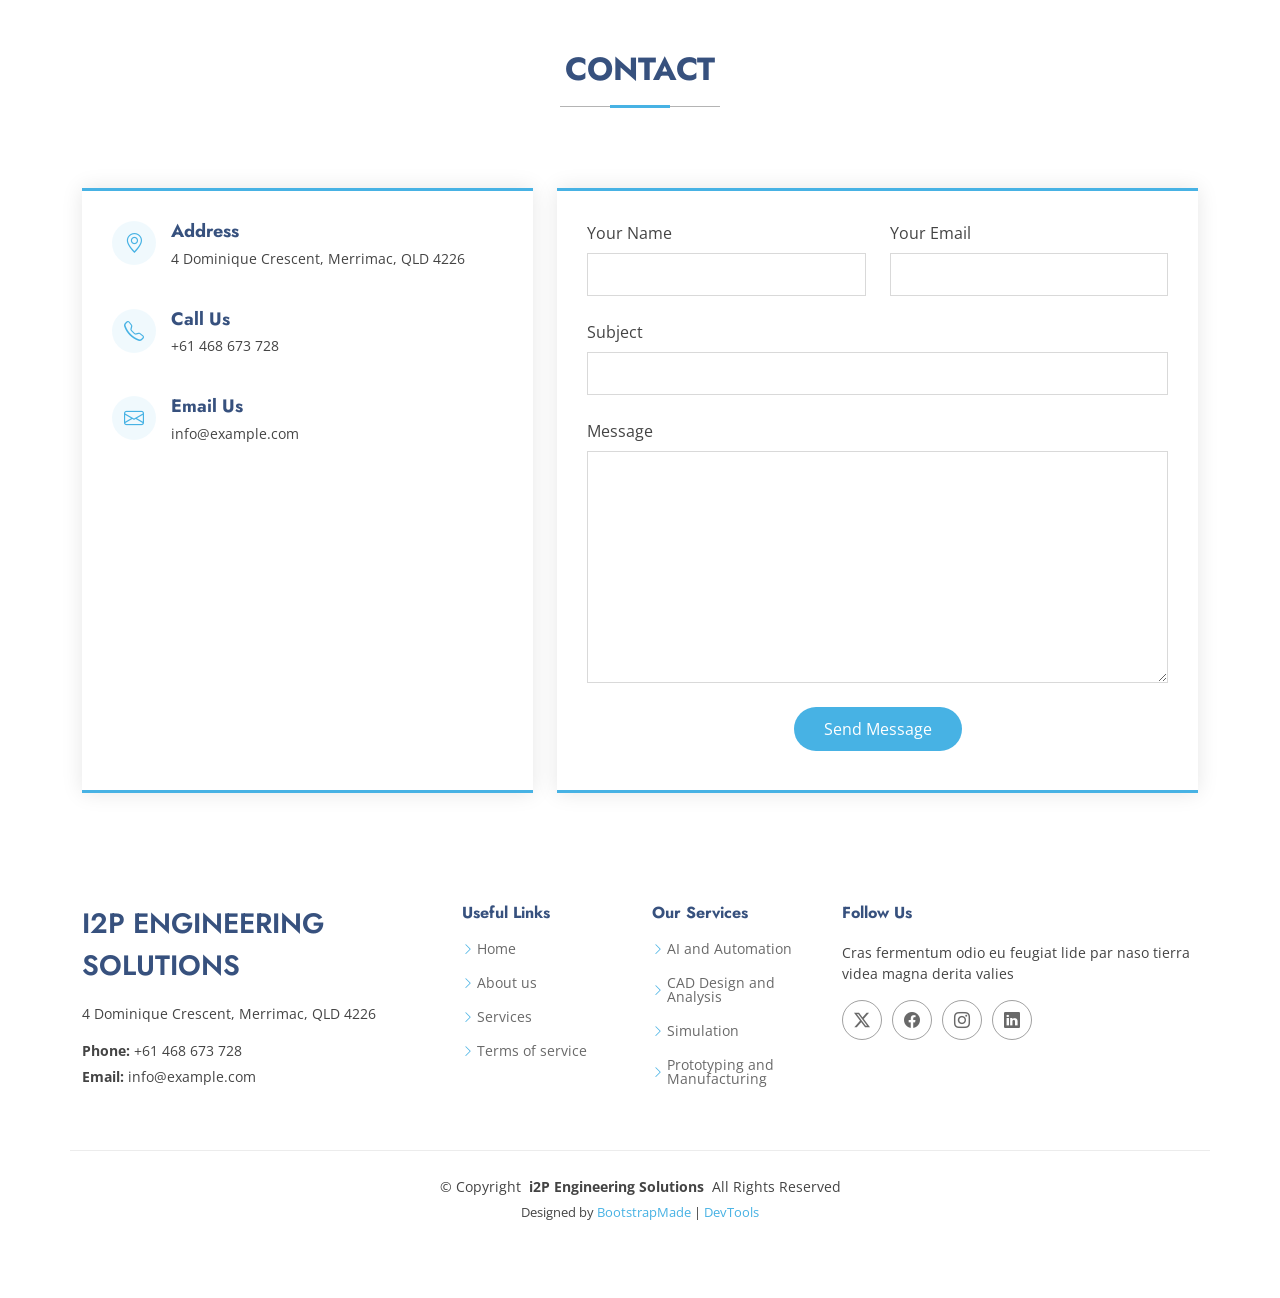
==== commit f483ae84: "Scale workflow image at 125% width; compact fixed header on mobile. Co-authored-by: Cursor <cursorag" ====
--- a/index.html
+++ b/index.html
@@ -94,7 +94,7 @@
       </div>
       <div class="tagline-type-banner__workflow" data-aos="fade-up" data-aos-delay="50">
         <div class="container">
-          <img src="assets/img/hero2.png" class="img-fluid d-block mx-auto tagline-type-banner__workflow-img" alt="Engineering workflow from CAD design and analysis through simulation, AI and automation, to prototyping and manufacturing." width="1916" height="821" loading="lazy">
+          <img src="assets/img/hero2.png" class="d-block tagline-type-banner__workflow-img" alt="Engineering workflow from CAD design and analysis through simulation, AI and automation, to prototyping and manufacturing." width="1916" height="821" loading="lazy">
         </div>
       </div>
     </section>
--- a/assets/css/main.css
+++ b/assets/css/main.css
@@ -1039,18 +1039,24 @@
 .tagline-type-banner__workflow .container {
   padding-top: 0;
   padding-bottom: 0;
-}
-
+  display: flex;
+  justify-content: center;
+  overflow-x: clip;
+}
+
+/* 125% vs former 100% width: img-fluid max-width:100% blocked scaling; width drives height for this asset */
 .tagline-type-banner__workflow-img {
   width: 100%;
-  max-height: min(47.5vw, 375px);
+  max-width: none;
+  height: auto;
+  flex-shrink: 0;
   object-fit: contain;
   object-position: center top;
 }
 
 @media (max-width: 991px) {
   .tagline-type-banner__workflow-img {
-    max-height: min(55vw, 275px);
+    width: 100%;
   }
 }
 
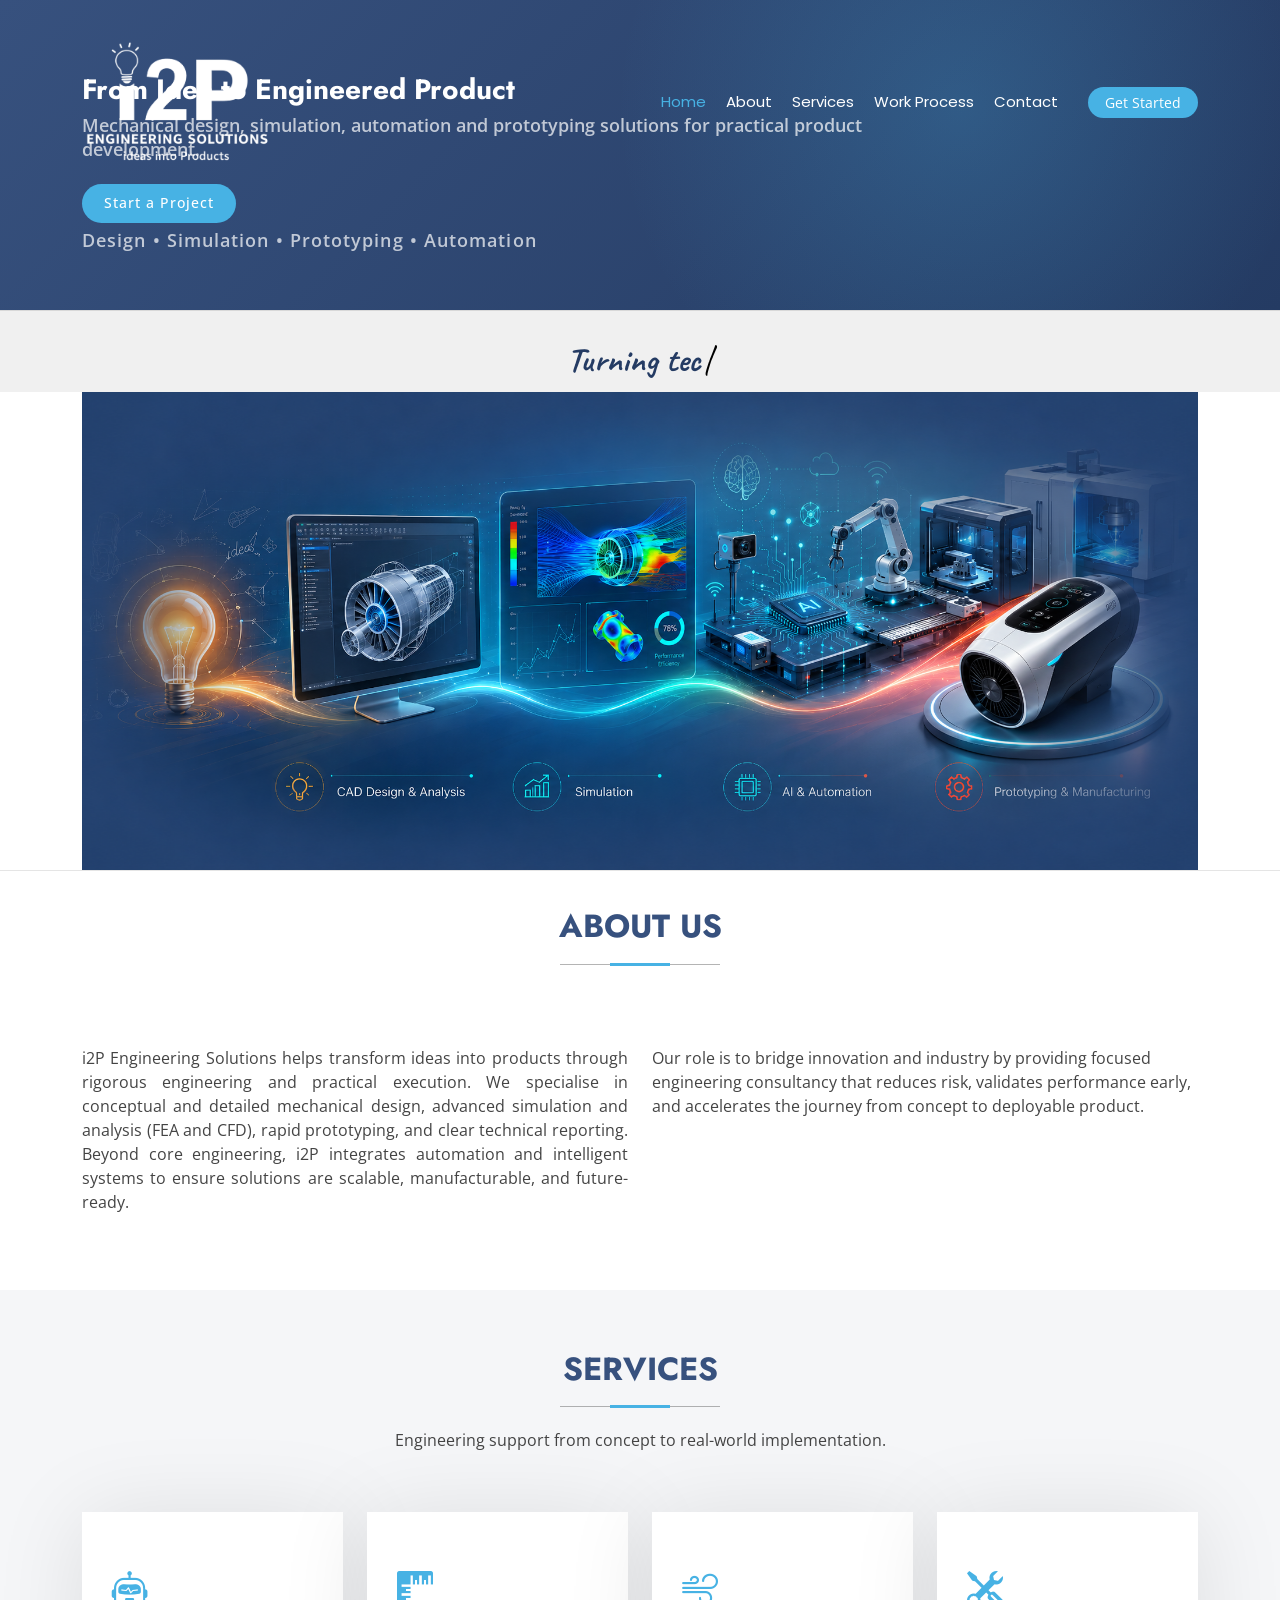
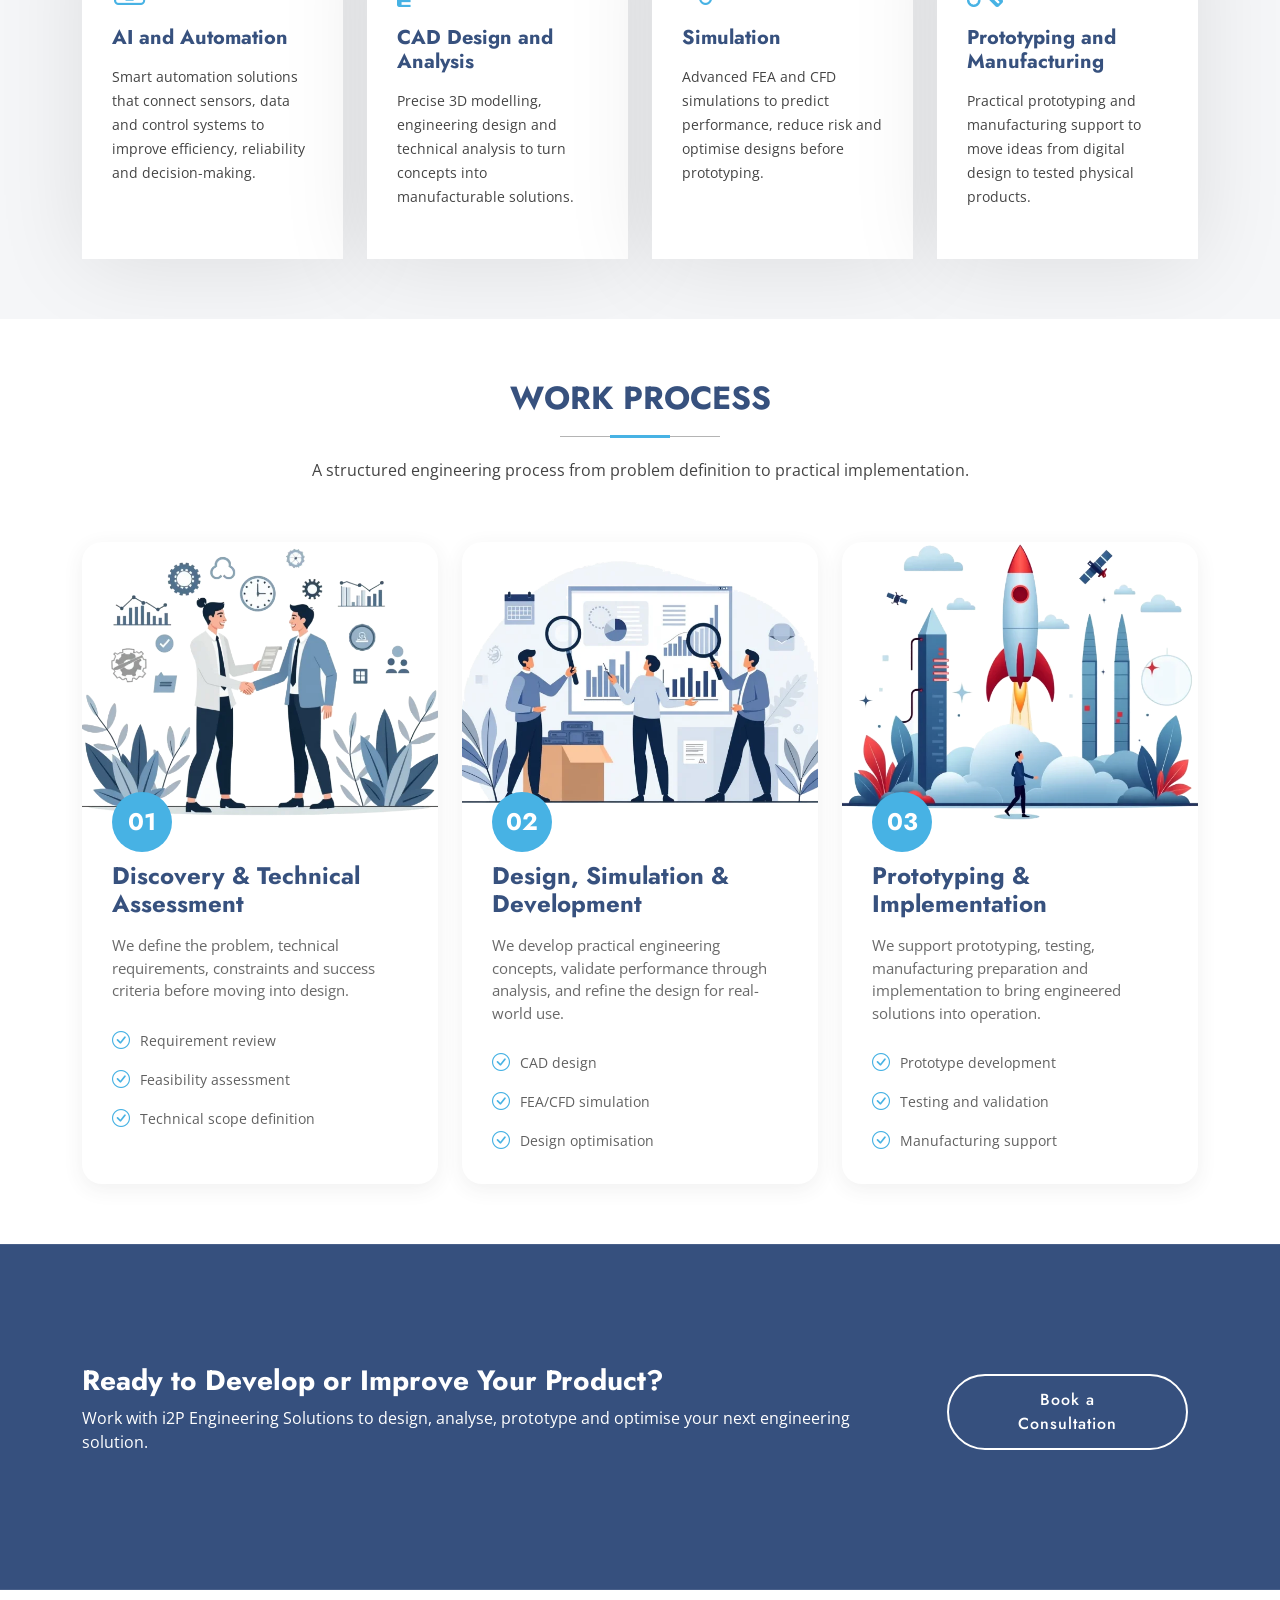
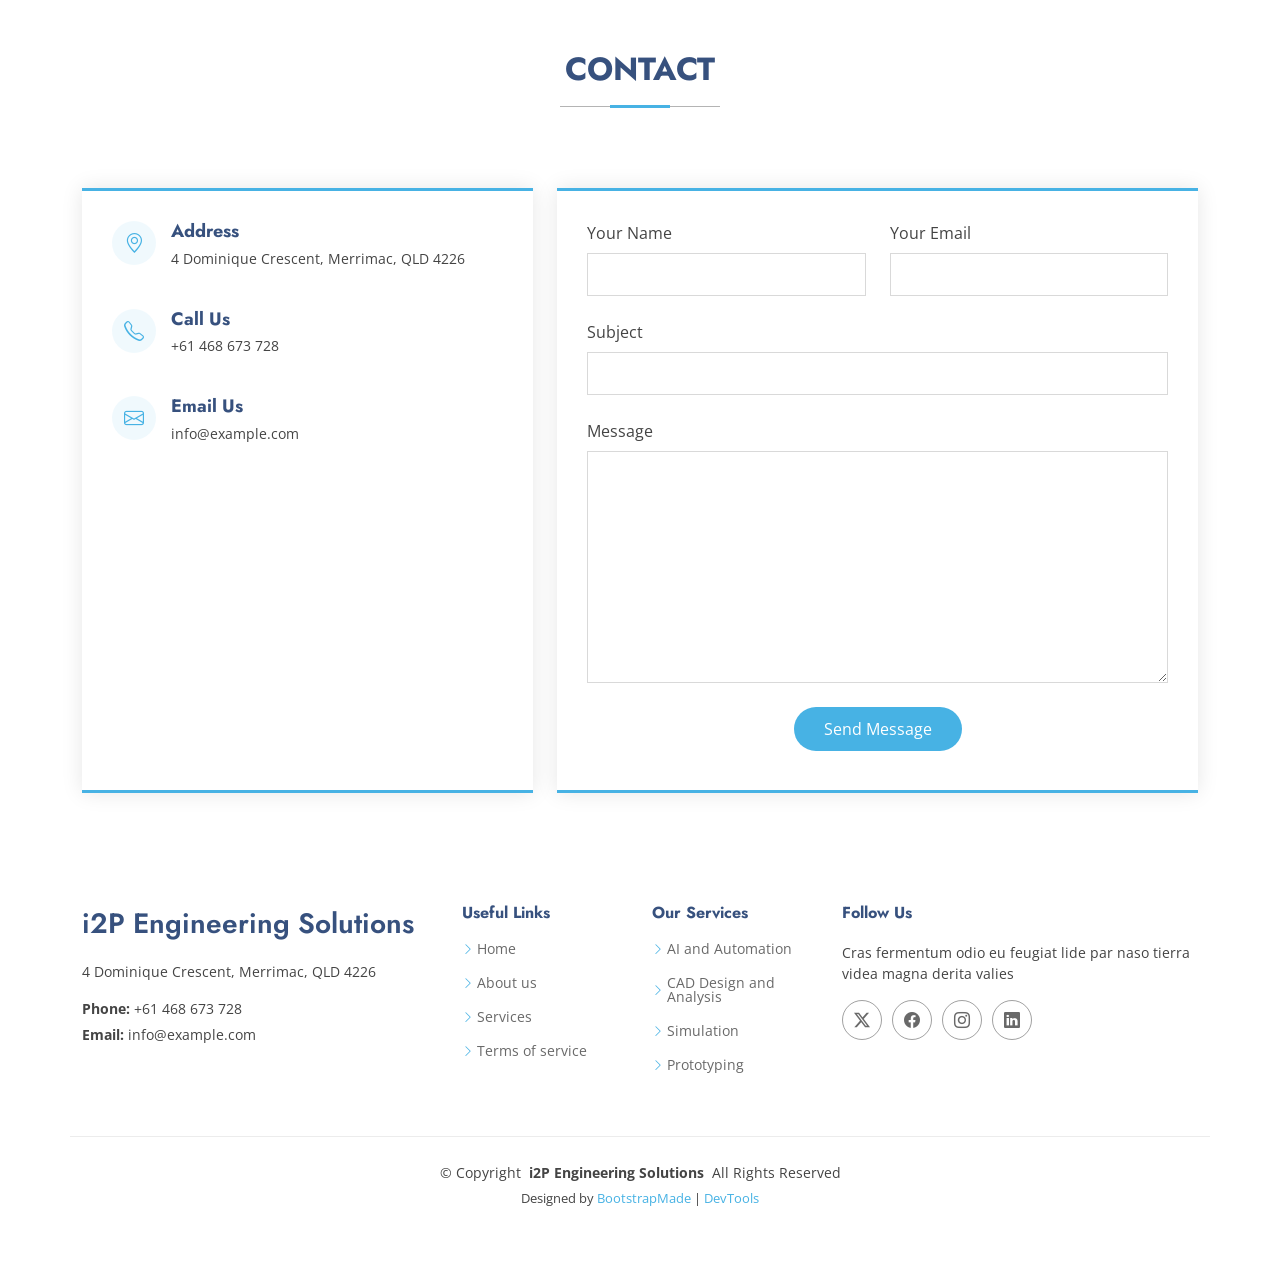
==== commit 44e6af14: "updated information" ====
--- a/index.html
+++ b/index.html
@@ -293,7 +293,7 @@
         <div class="row" data-aos="zoom-in" data-aos-delay="100">
           <div class="col-xl-9 text-center text-xl-start">
             <h3>Ready to Develop or Improve Your Product?</h3>
-            <p>Work with I2P Engineering Solutions to design, analyse, prototype and optimise your next engineering solution.</p>
+            <p>Work with i2P Engineering Solutions to design, analyse, prototype and optimise your next engineering solution.</p>
           </div>
           <div class="col-xl-3 cta-btn-container text-center">
             <a class="cta-btn align-middle" href="#contact">Book a Consultation</a>
@@ -858,7 +858,7 @@
             <li><i class="bi bi-chevron-right"></i> <a href="#services">AI and Automation</a></li>
             <li><i class="bi bi-chevron-right"></i> <a href="#services">CAD Design and Analysis</a></li>
             <li><i class="bi bi-chevron-right"></i> <a href="#services">Simulation</a></li>
-            <li><i class="bi bi-chevron-right"></i> <a href="#services">Prototyping and Manufacturing</a></li>
+            <li><i class="bi bi-chevron-right"></i> <a href="#services">Prototyping</a></li>
           </ul>
         </div>
 
--- a/assets/css/main.css
+++ b/assets/css/main.css
@@ -656,8 +656,12 @@
   color: var(--heading-color);
   font-size: 28px;
   font-weight: 600;
-  text-transform: uppercase;
+  text-transform: none;
   font-family: var(--heading-font);
+}
+
+.footer .sitename {
+  text-transform: none;
 }
 
 .footer .footer-contact p {
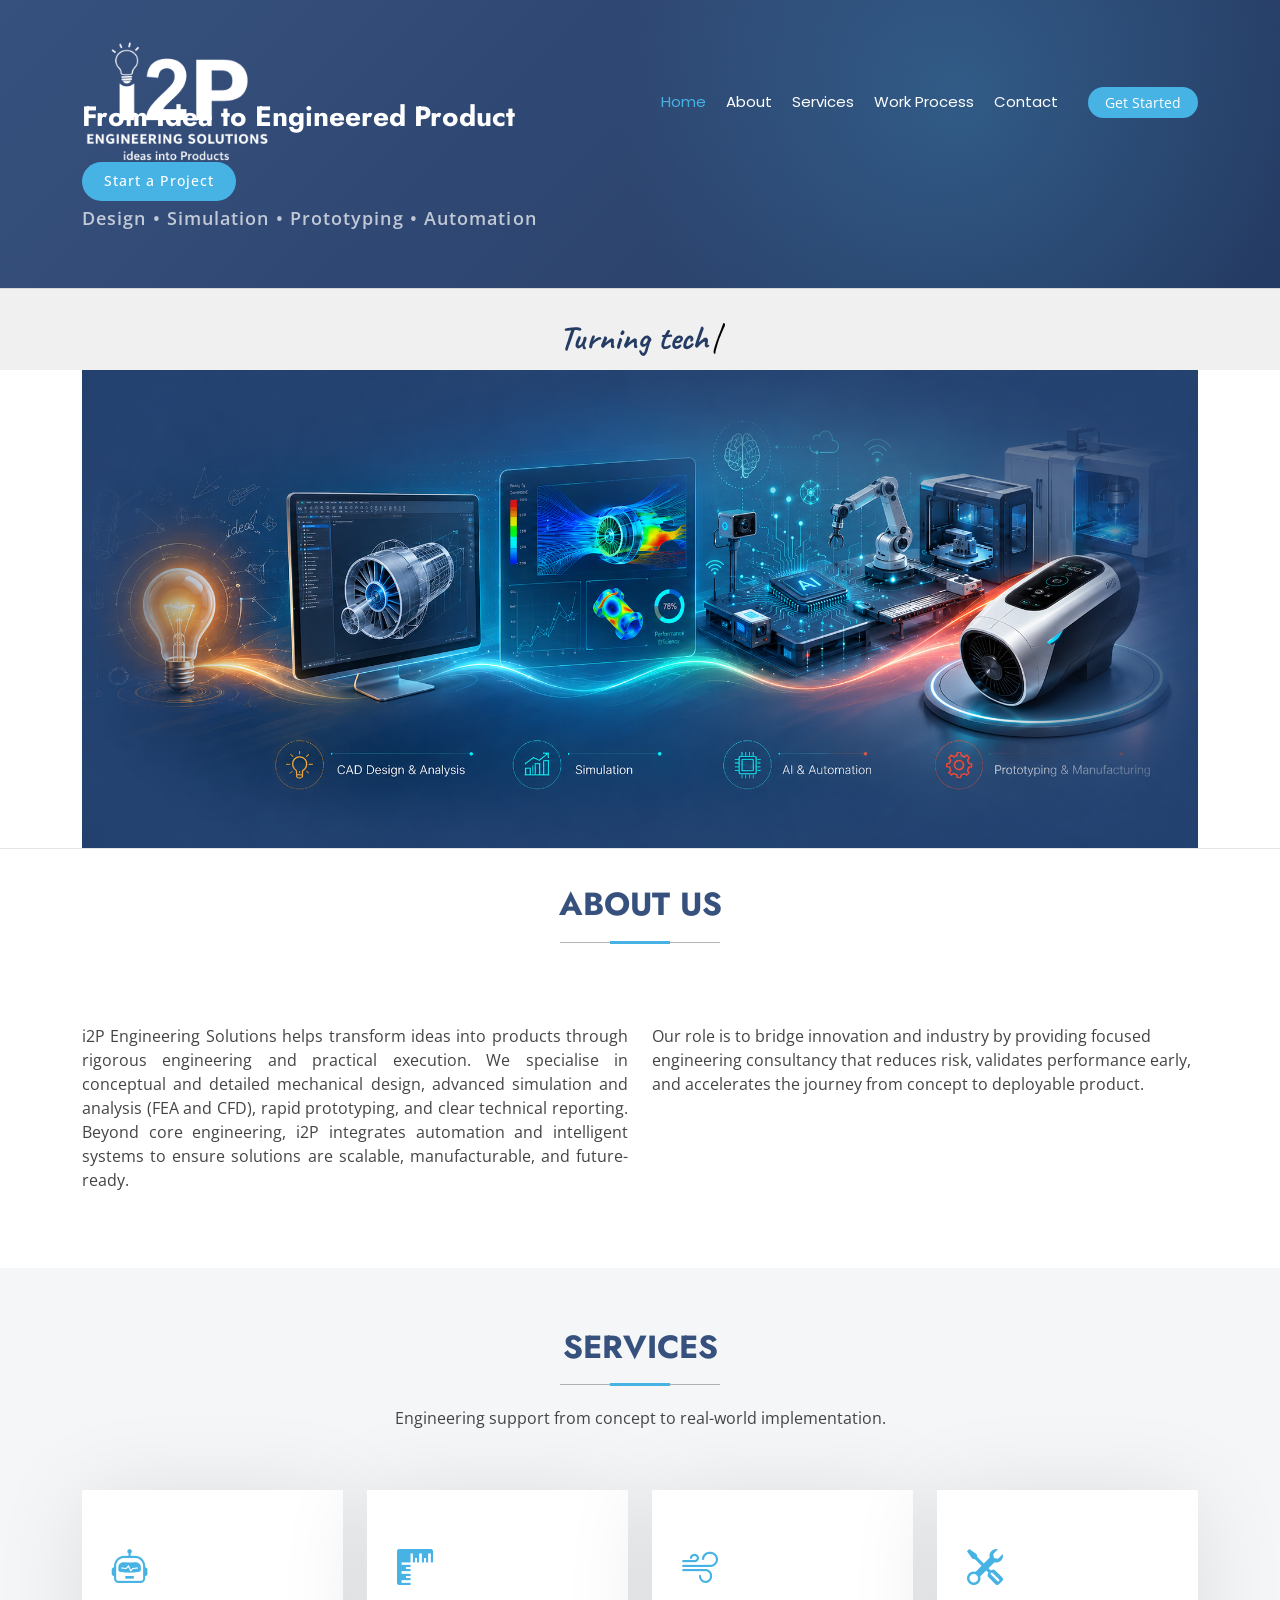
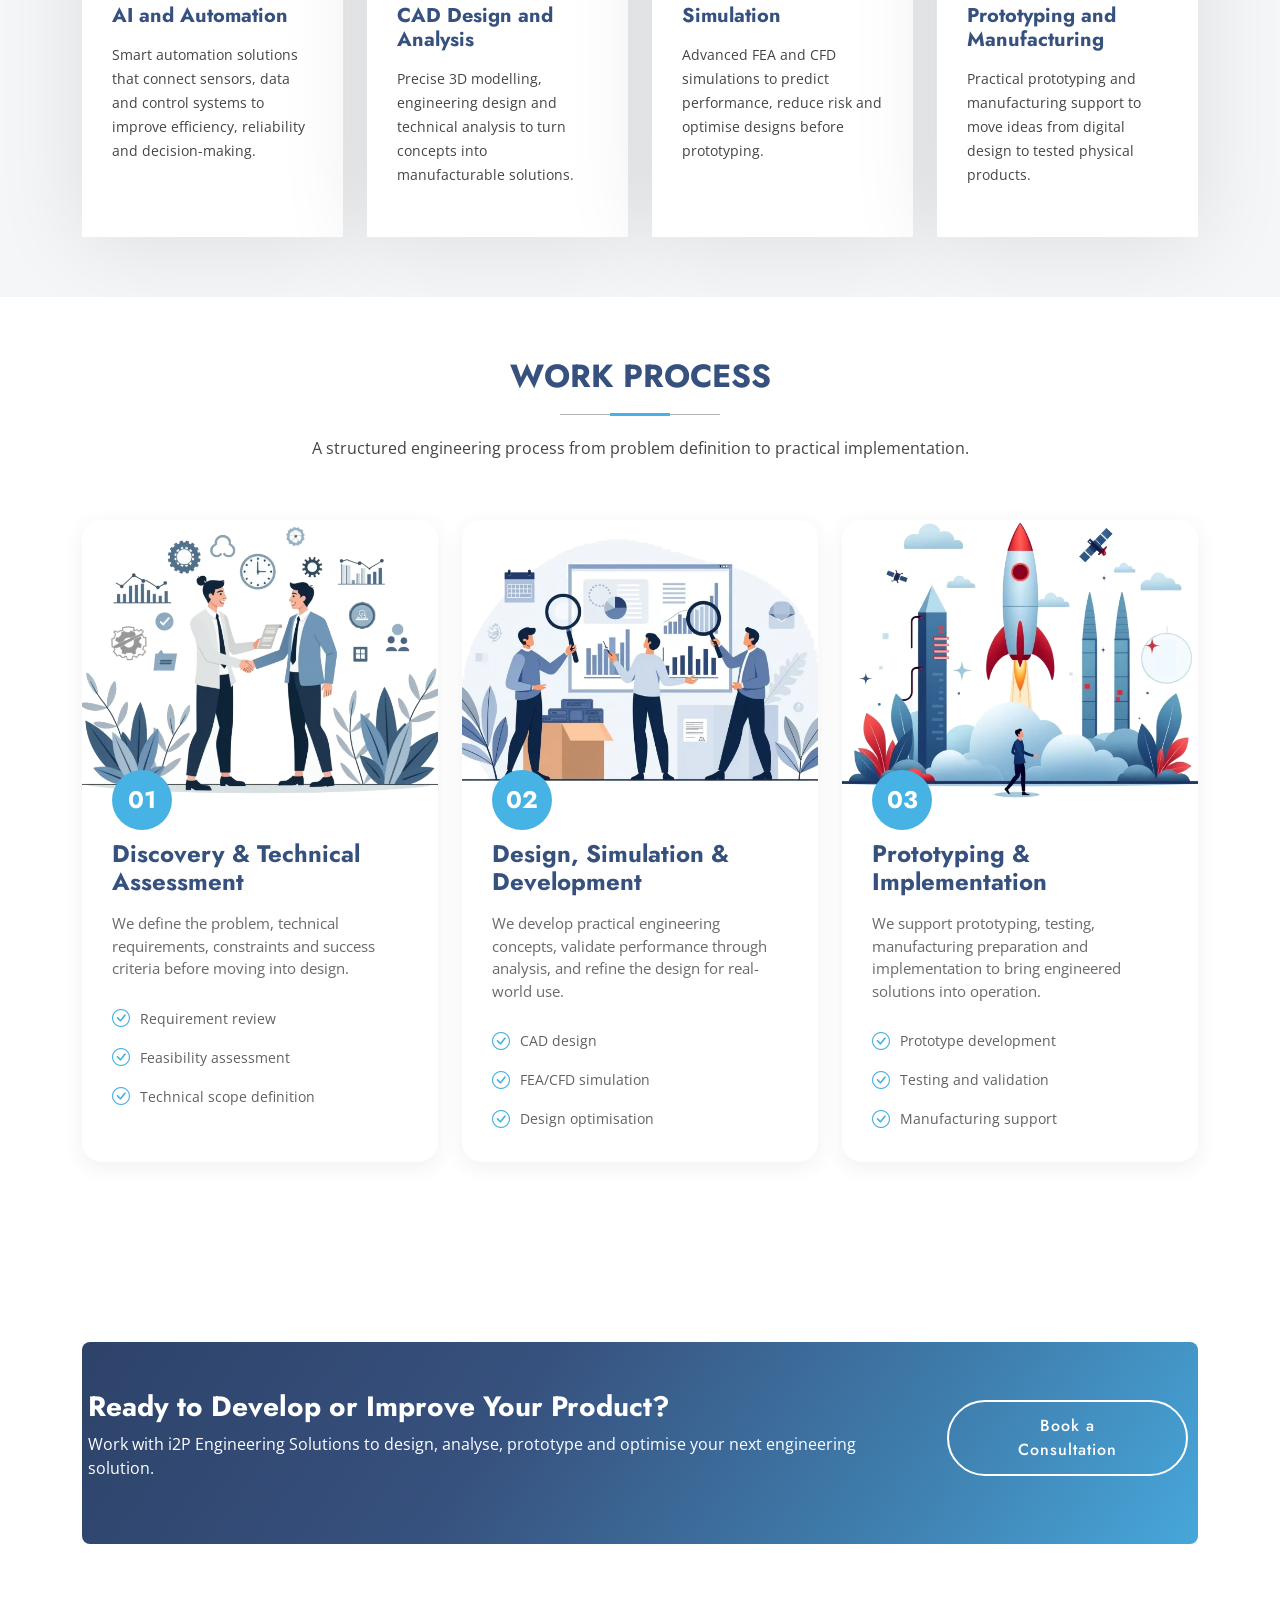
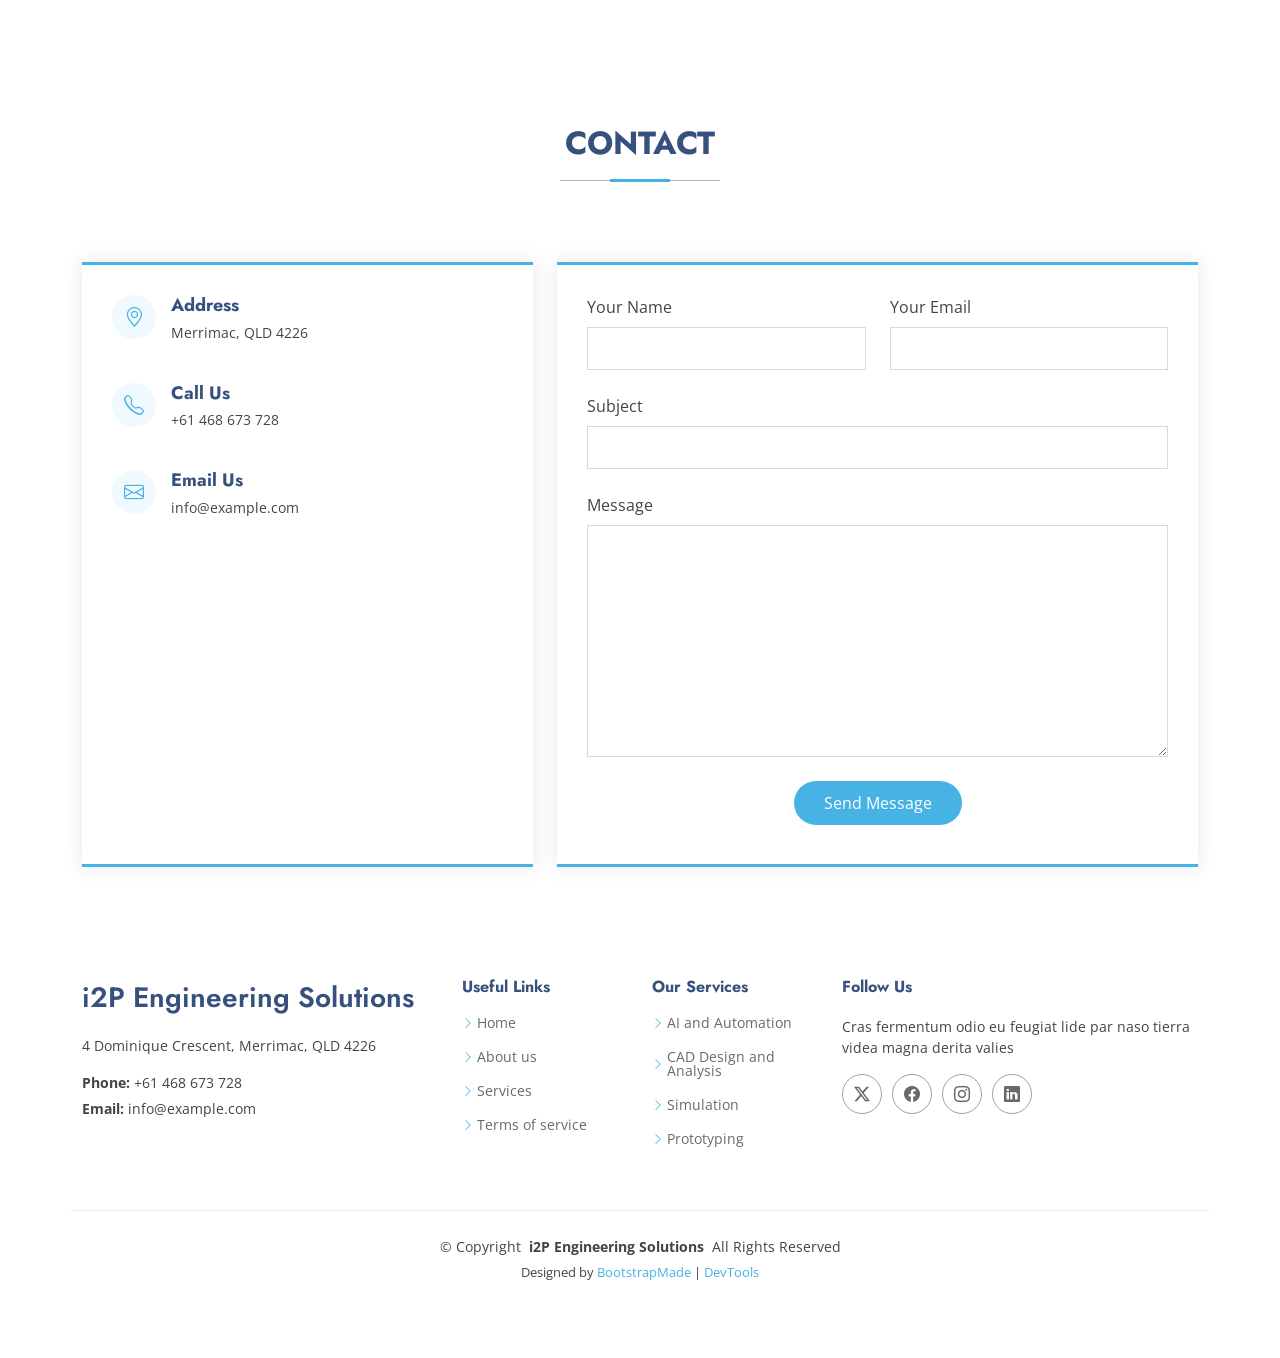
==== commit bb15718b: "updated info" ====
--- a/index.html
+++ b/index.html
@@ -40,7 +40,7 @@
 <body class="index-page">
 
   <header id="header" class="header d-flex align-items-center fixed-top">
-    <div class="container-fluid container-xl position-relative d-flex align-items-center">
+    <div class="container position-relative d-flex align-items-center">
 
       <a href="index.html" class="logo d-flex align-items-center me-auto">
         <img src="assets/img/i2P_v3-removebg-preview.png" alt="i2P Engineering Solutions">
@@ -68,15 +68,17 @@
     <section id="hero" class="hero section dark-background">
 
       <div class="container">
-        <div class="row gy-4">
-          <div class="col-12 col-lg-10 col-xl-9 d-flex flex-column justify-content-center" data-aos="zoom-out">
-            <h1>From Idea to Engineered Product</h1>
-            <p>Mechanical design, simulation, automation and prototyping solutions for practical product development.</p>
-            <div class="hero__cta">
-              <div class="d-flex">
-                <a href="#contact" class="btn-get-started">Start a Project</a>
-              </div>
-              <p class="hero__trust-line">Design • Simulation • Prototyping • Automation</p>
+        <div class="hero__panel">
+          <div class="row gy-4">
+            <div class="col-12 col-lg-10 col-xl-9 d-flex flex-column justify-content-center" data-aos="zoom-out">
+              <h1>From Idea to Engineered Product</h1>
+              <p>   </p>
+              <div class="hero__cta">
+                <div class="d-flex">
+                  <a href="#contact" class="btn-get-started">Start a Project</a>
+                </div>
+                <p class="hero__trust-line">Design • Simulation • Prototyping • Automation</p>
+              </div>
             </div>
           </div>
         </div>
@@ -286,20 +288,20 @@
     <!-- Call To Action Section -->
     <section id="call-to-action" class="call-to-action section dark-background">
 
-      <img src="assets/img/bg/bg-8.webp" alt="">
-
       <div class="container">
-
-        <div class="row" data-aos="zoom-in" data-aos-delay="100">
-          <div class="col-xl-9 text-center text-xl-start">
-            <h3>Ready to Develop or Improve Your Product?</h3>
-            <p>Work with i2P Engineering Solutions to design, analyse, prototype and optimise your next engineering solution.</p>
-          </div>
-          <div class="col-xl-3 cta-btn-container text-center">
-            <a class="cta-btn align-middle" href="#contact">Book a Consultation</a>
-          </div>
-        </div>
-
+        <div class="call-to-action__panel">
+          <div class="call-to-action__panel-inner">
+            <div class="row" data-aos="zoom-in" data-aos-delay="100">
+              <div class="col-xl-9 text-center text-xl-start call-to-action__copy">
+                <h3>Ready to Develop or Improve Your Product?</h3>
+                <p>Work with i2P Engineering Solutions to design, analyse, prototype and optimise your next engineering solution.</p>
+              </div>
+              <div class="col-xl-3 cta-btn-container text-center">
+                <a class="cta-btn align-middle" href="#contact">Book a Consultation</a>
+              </div>
+            </div>
+          </div>
+        </div>
       </div>
 
     </section><!-- /Call To Action Section -->
@@ -740,7 +742,7 @@
                 <i class="bi bi-geo-alt flex-shrink-0"></i>
                 <div>
                   <h3>Address</h3>
-                  <p>4 Dominique Crescent, Merrimac, QLD 4226</p>
+                  <p>Merrimac, QLD 4226</p>
                 </div>
               </div><!-- End Info Item -->
 
--- a/assets/css/main.css
+++ b/assets/css/main.css
@@ -147,10 +147,18 @@
 
   --heading-color: #ffffff;
   color: var(--default-color);
+  background-color: transparent;
+  padding: 0;
+  transition: background-color 0.5s;
+  z-index: 997;
+}
+
+/* Blue bar matches .container width (see header inner div in HTML) */
+.header > .container {
   background-color: var(--background-color);
-  padding: 5px 0;
-  transition: padding 0.35s ease, background-color 0.5s;
-  z-index: 997;
+  padding-top: 5px;
+  padding-bottom: 5px;
+  transition: padding 0.35s ease, background-color 0.5s, box-shadow 0.35s ease;
 }
 
 .header .logo {
@@ -217,8 +225,9 @@
 
 /* Compact header after scroll (all pages; JS adds .scrolled to body)
 ------------------------------*/
-.scrolled .header {
-  padding: 10px 0;
+.scrolled .header > .container {
+  padding-top: 10px;
+  padding-bottom: 10px;
   box-shadow: 0 2px 16px rgba(0, 0, 0, 0.08);
 }
 
@@ -1540,31 +1549,37 @@
 .call-to-action {
   padding: 120px 0;
   position: relative;
-  clip-path: inset(0);
-}
-
-.call-to-action img {
-  position: fixed;
-  top: 0;
-  left: 0;
-  display: block;
-  width: 100%;
-  height: 100%;
-  object-fit: cover;
-  z-index: 1;
-}
-
-.call-to-action:before {
-  content: "";
-  background: color-mix(in srgb, var(--background-color), transparent 35%);
-  position: absolute;
-  inset: 0;
-  z-index: 2;
-}
-
-.call-to-action .container {
+  /* No photo — only the panel uses a gradient; avoid full-bleed flat .dark-background fill */
+  background-color: transparent;
+}
+
+/* Gradient panel matches .container width (inherits --background-color etc. from .dark-background on section) */
+.call-to-action__panel {
   position: relative;
-  z-index: 3;
+  overflow: hidden;
+  border-radius: 8px;
+  background: linear-gradient(
+    125deg,
+    color-mix(in srgb, var(--background-color) 75%, #0f172a) 0%,
+    var(--background-color) 38%,
+    color-mix(in srgb, var(--accent-color) 45%, var(--background-color)) 72%,
+    color-mix(in srgb, var(--accent-color) 85%, var(--surface-color)) 100%
+  );
+}
+
+.call-to-action__copy {
+  padding-left: 2ch;
+}
+
+.call-to-action__panel-inner {
+  position: relative;
+  padding: 48px 0;
+}
+
+@media (max-width: 991px) {
+  .call-to-action__panel-inner {
+    padding: 36px 0;
+  }
 }
 
 .call-to-action h3 {
